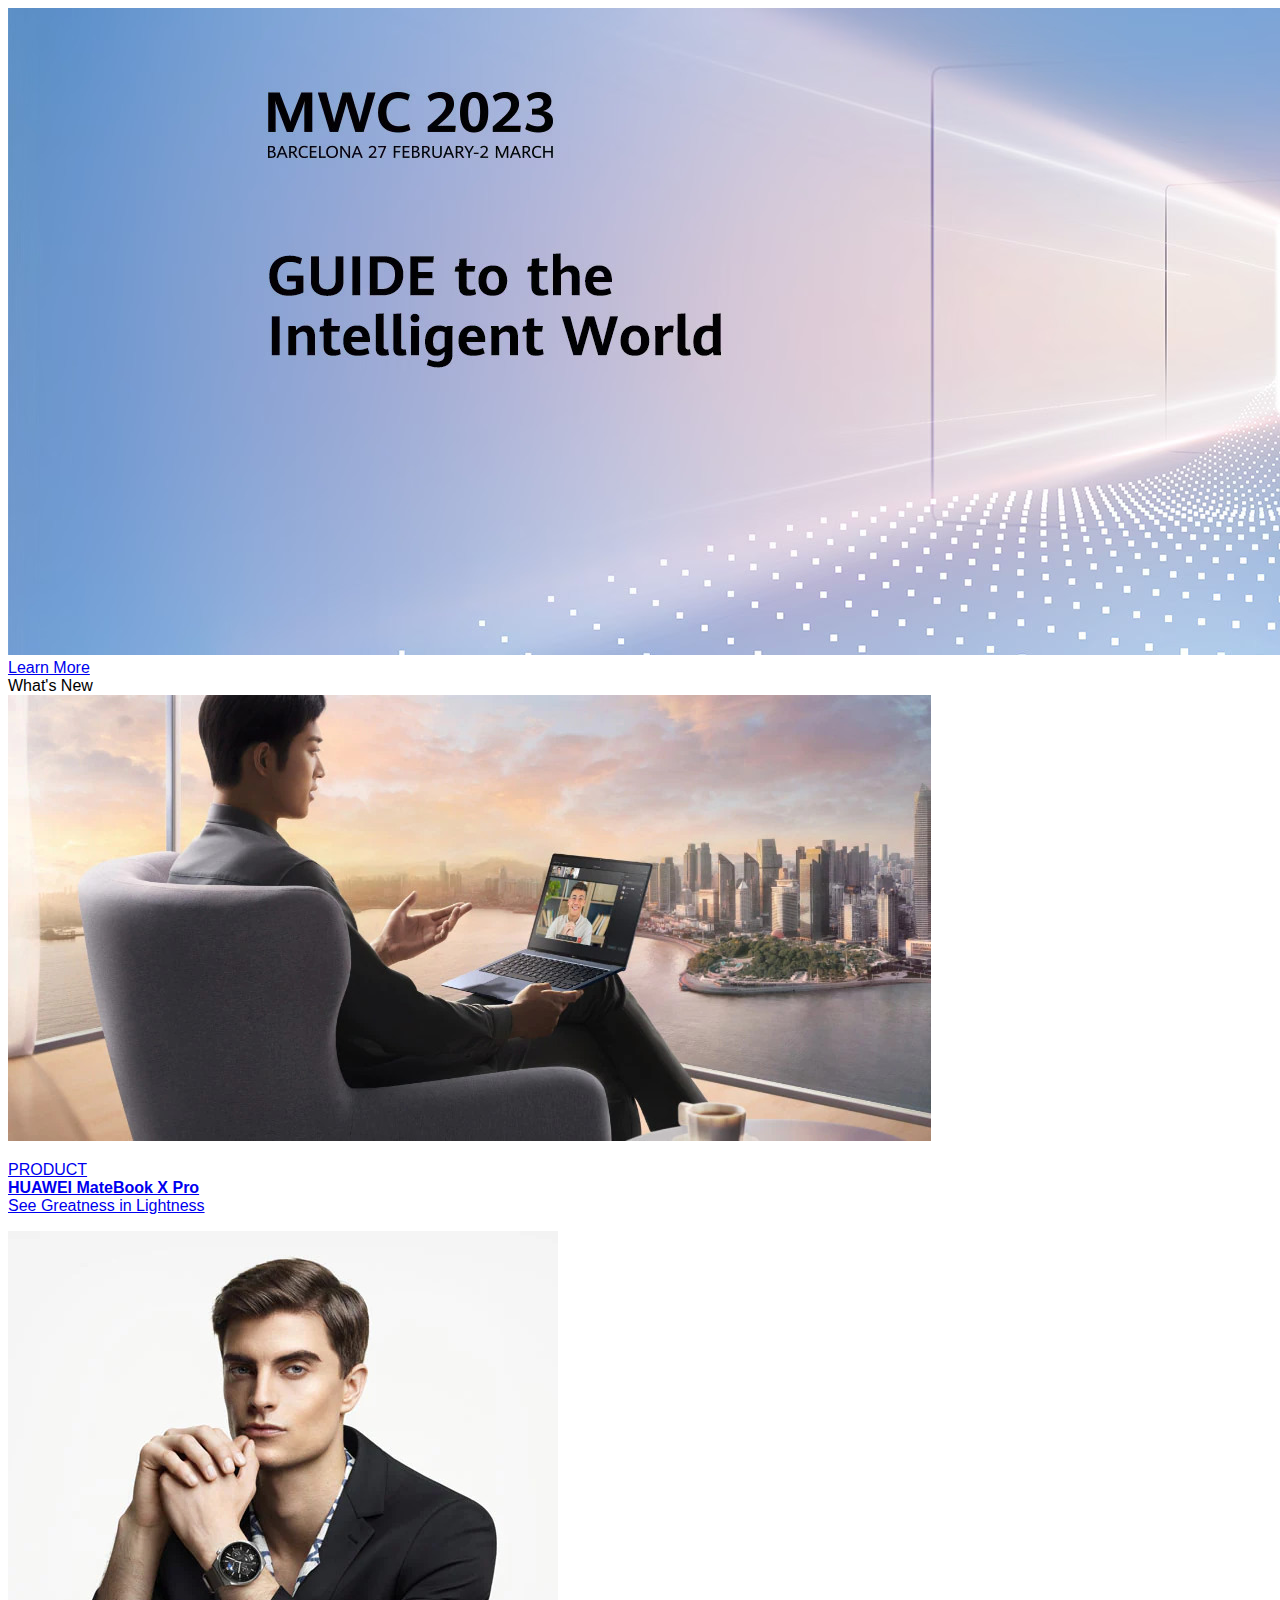
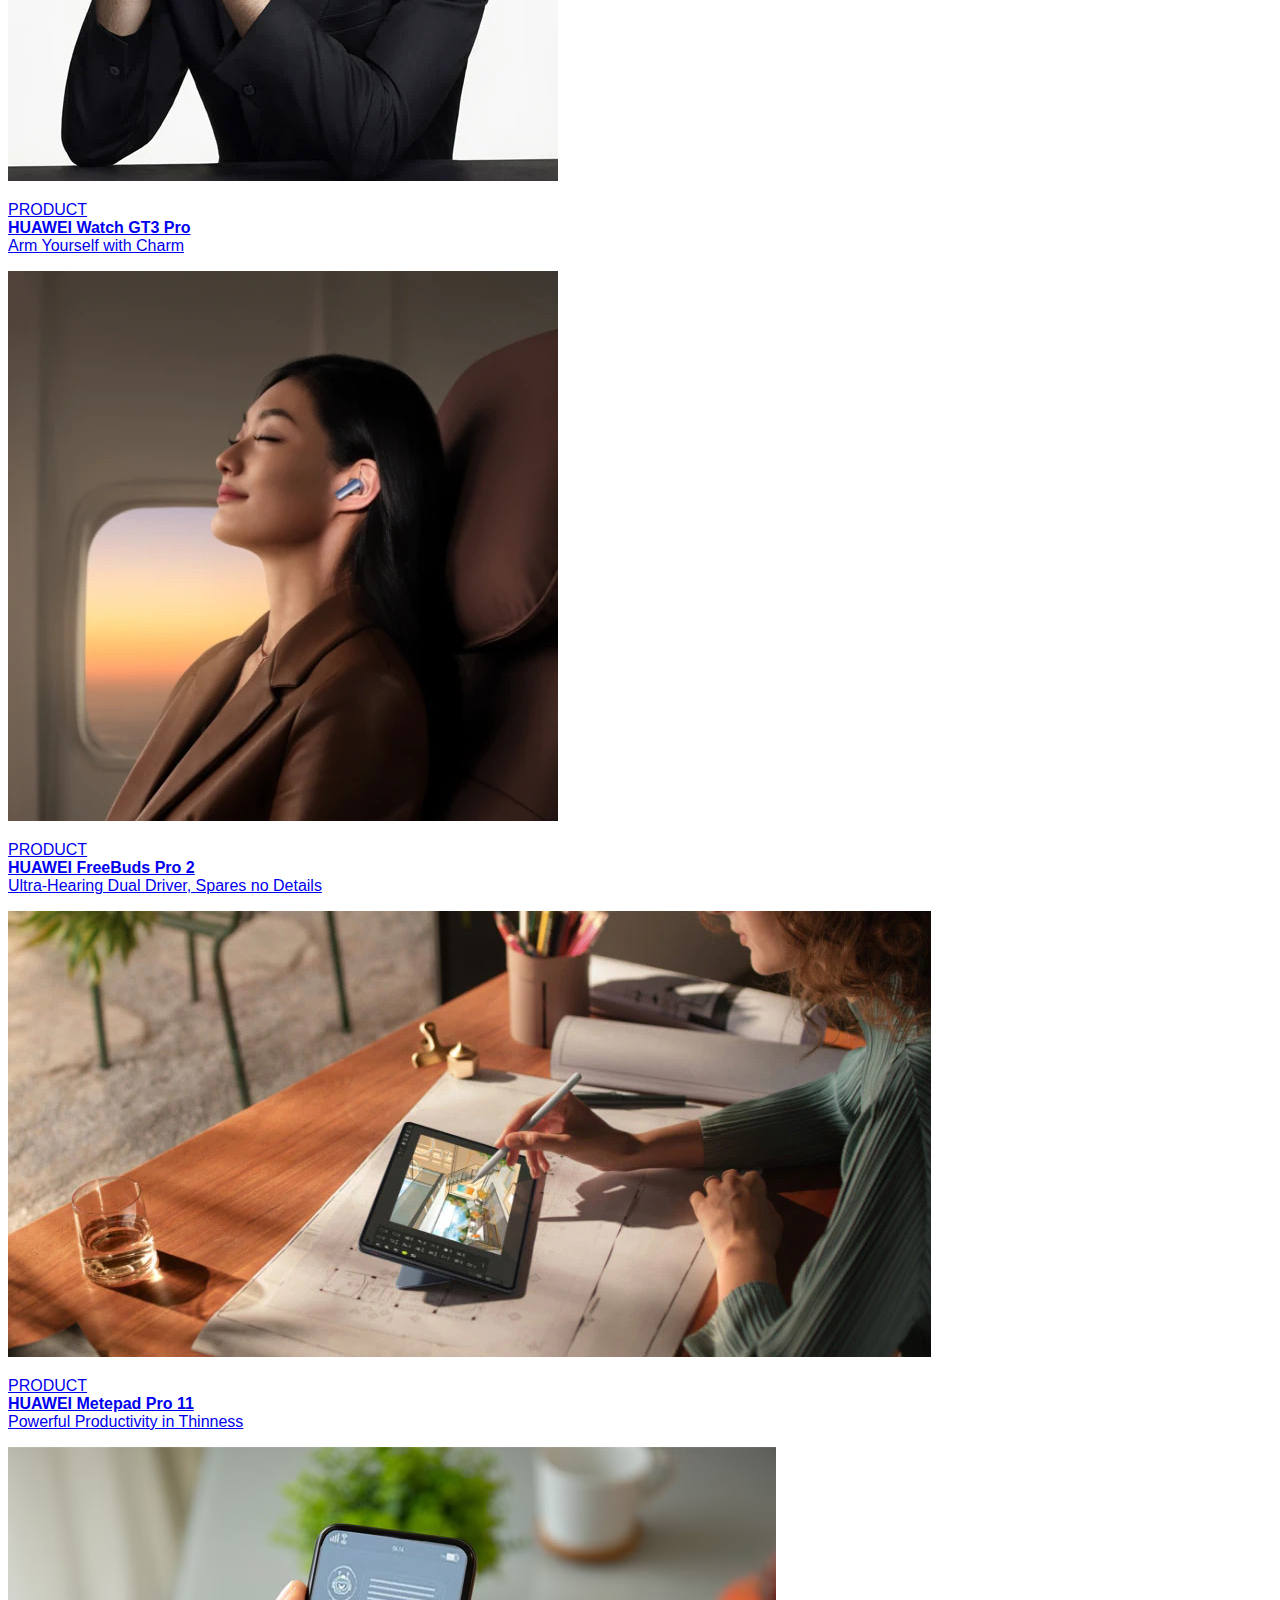
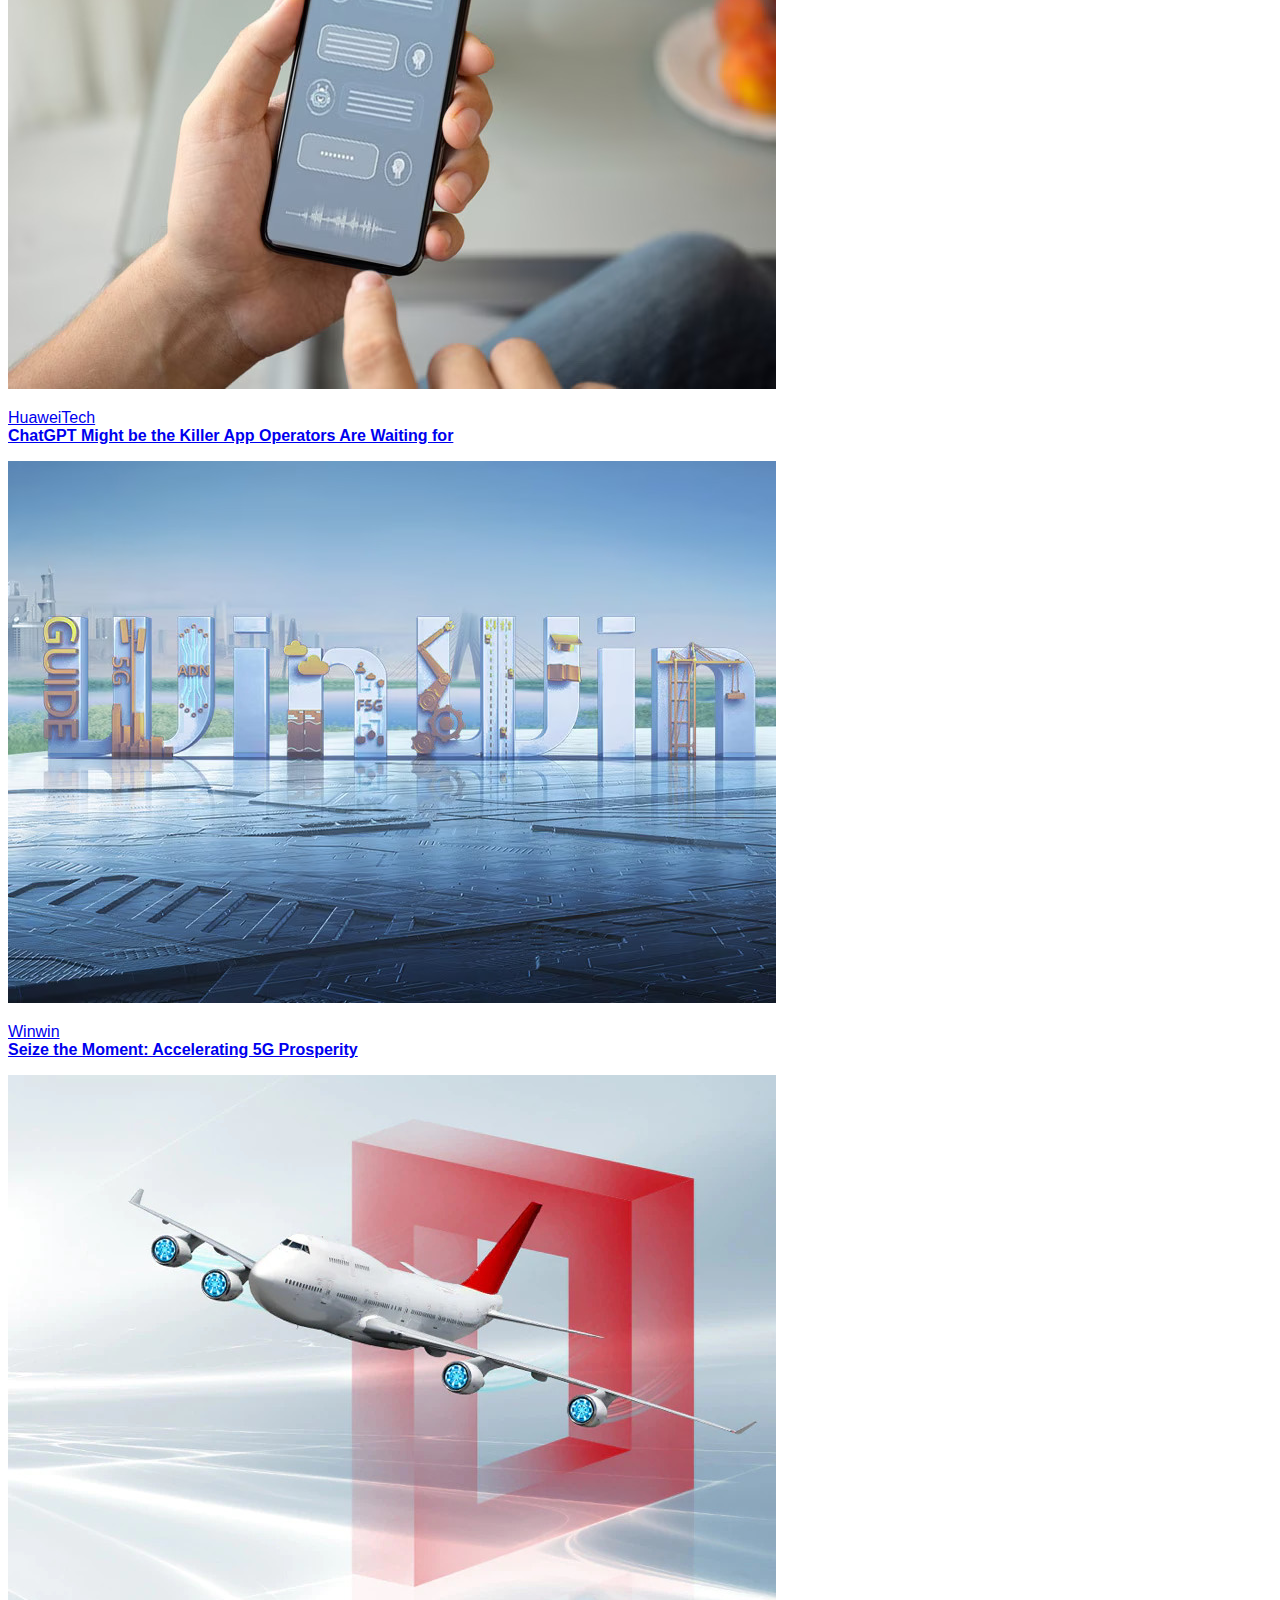
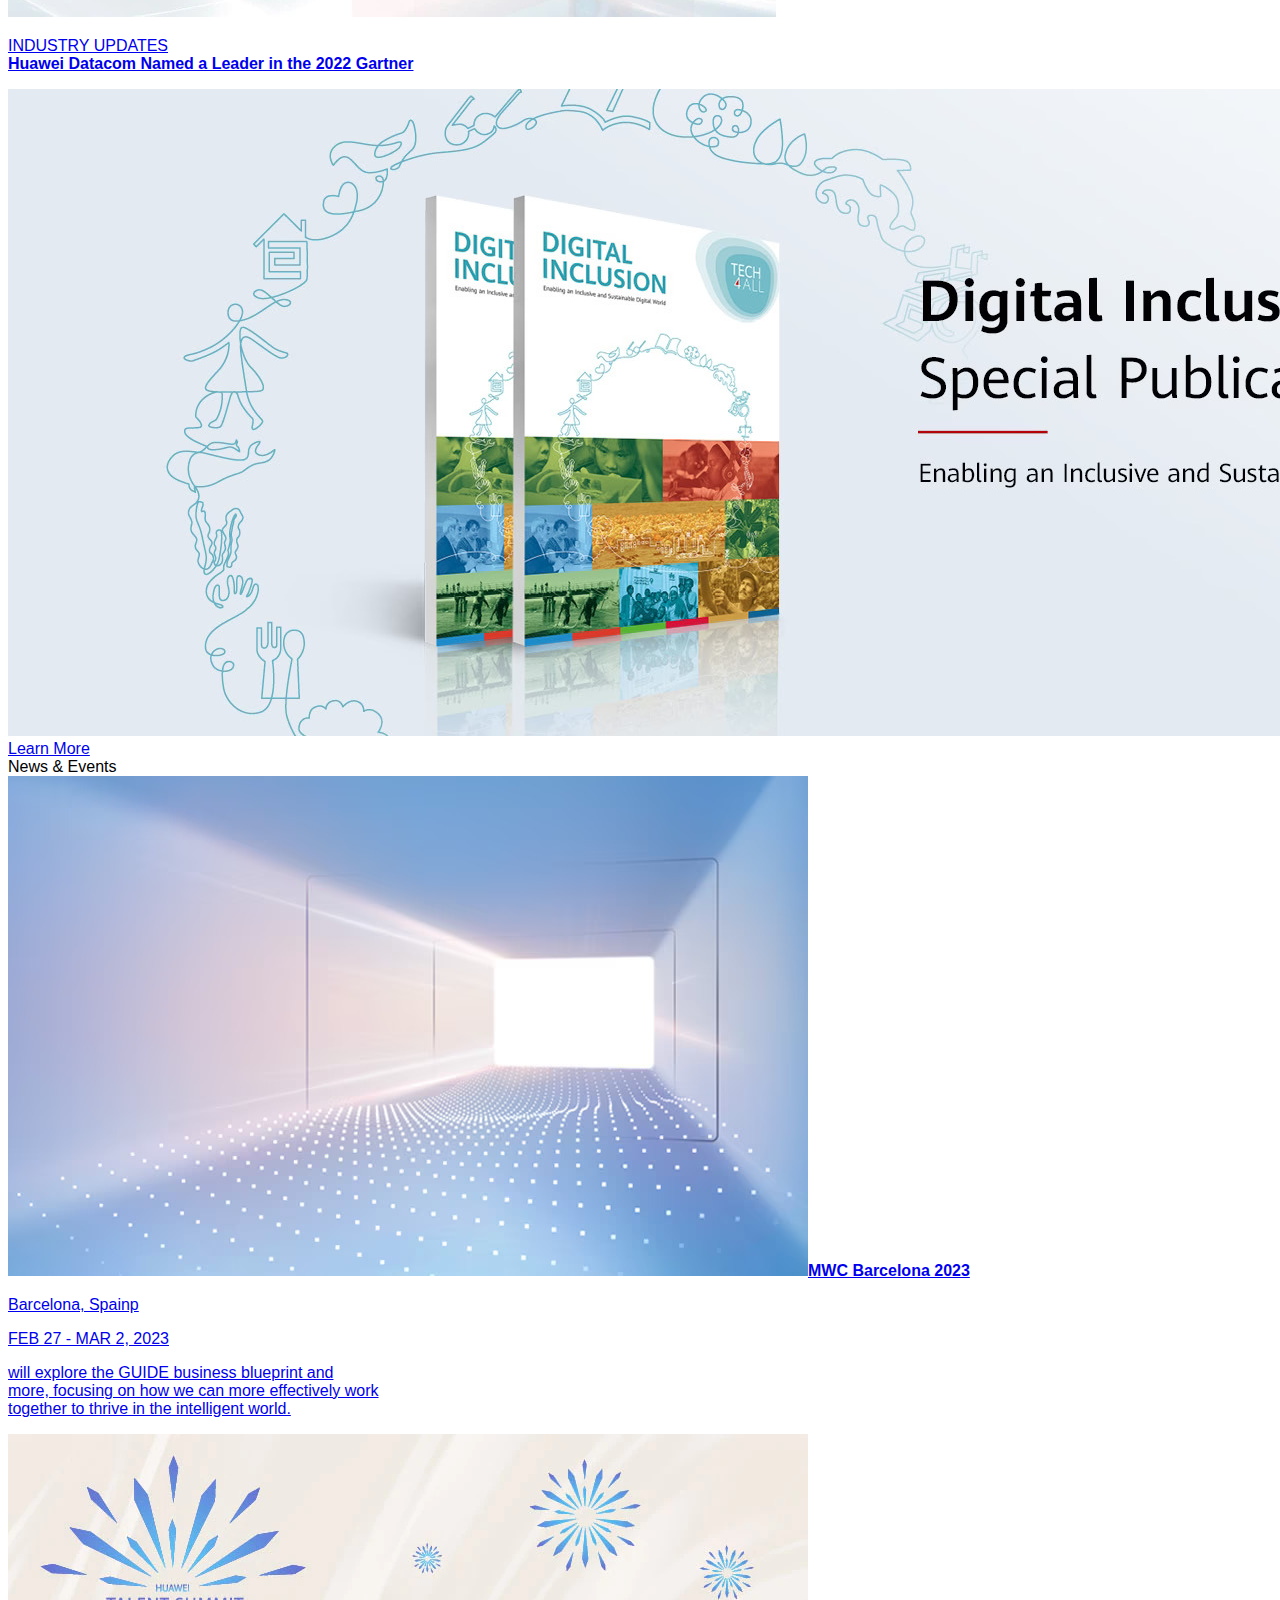
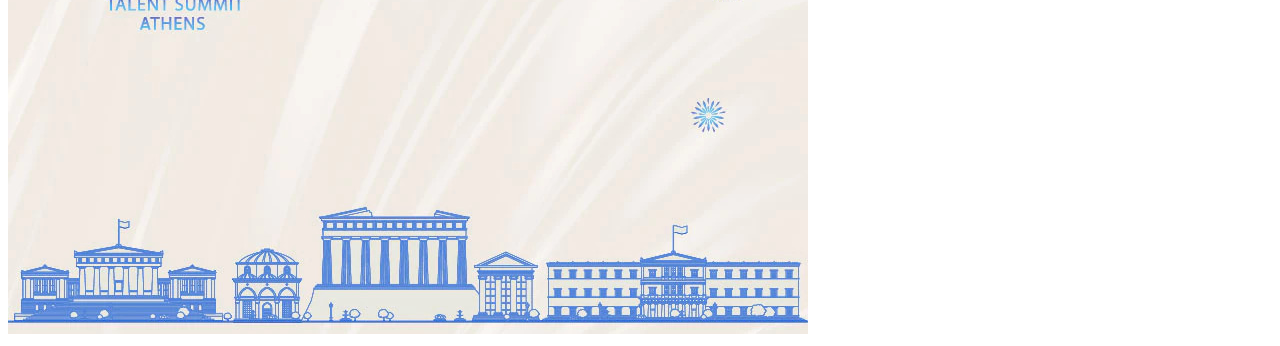
==== index.html @ ba508914 "format change" ====
<!DOCTYPE html>
<html lang="en">

<head>
    <meta charset="UTF-8">
    <meta http-equiv="X-UA-Compatible" content="IE=edge">
    <meta name="viewport" content="width=device-width, initial-scale=1.0">
    <title>Document</title>
    <link href="https://cdn.jsdelivr.net/npm/bootstrap@5.3.0-alpha1/dist/css/bootstrap.min.css" rel="stylesheet"
        integrity="sha384-GLhlTQ8iRABdZLl6O3oVMWSktQOp6b7In1Zl3/Jr59b6EGGoI1aFkw7cmDA6j6gD" crossorigin="anonymous">
    <script src="https://cdn.jsdelivr.net/npm/bootstrap@5.3.0-alpha1/dist/js/bootstrap.bundle.min.js"
        integrity="sha384-w76AqPfDkMBDXo30jS1Sgez6pr3x5MlQ1ZAGC+nuZB+EYdgRZgiwxhTBTkF7CXvN"
        crossorigin="anonymous"></script>
    <link rel="stylesheet" href="css/index.css">
</head>

<body>
    <div class="container-fluide">
        <div class="row">
            <div class="col-xl-12 div p-0"></div>
        </div>
    </div>
    <div class="container-fluide">
        <div class="row">
            <div class="col-xl-12 p-0 pic1"><img src="images/full.jpg" alt="pic" class="pic1 d-flex">
                <div class="learn"><a href="#" class="text-decoration-none text-black">Learn More</a></div>
            </div>
        </div>
    </div>
    <!-- ............................................................................................................................ -->
    <div class="container">
        <div class="row">
            <div class="col-xl-6 offset-xl-5 mt-xl-5 p-0 tex1">What's New</div>
        </div>
    </div>
    <!-- ............................................................................................................................... -->
    <div class="container">
        <div class="row">
            <div class="col-8 p-0">
                <a href="#" class="a-pics d-block mt-5">
                    <div class="div1"><img src="images/metabook.jpg" class="pics w-100"><p class="img-p">
                        PRODUCT<br>
                        <strong>HUAWEI MateBook X Pro</strong><br>
                         <span class="span">See Greatness in Lightness</span></p></div>
                </a>
            </div>
            <div class="col-4 p-0">
                <a href="#" class="a-pics d-block mt-5">
                    <div class="div1"><img src="images/watch.jpg" class="pics w-100"><p class="img-p">
                        PRODUCT<br>
                        <strong>HUAWEI Watch GT3 Pro</strong><br>
                        <span class="span">Arm Yourself with Charm</span></p></div>
                </a>
            </div>
        
        <div class="col-4 p-0">
            <a href="#" class="a-pics d-block">
                <div class="div2"><img src="images/miss.jpg" class="pics w-100"><p class="img-p">
                    PRODUCT<br>
                    <strong>HUAWEI FreeBuds Pro 2</strong><br>
                    <span class="span">Ultra-Hearing Dual Driver, Spares no Details</span></p></div>
            </a>
        </div>
        <div class="col-8 p-0">
            <a href="#" class="a-pics d-block">
                <div class="div2"><img src="images/matepad.jpg" class="pics w-100"><p class="img-p">PRODUCT<br>
                    <strong>HUAWEI Metepad Pro 11</strong><br>
                    <span class="span"> Powerful Productivity in Thinness</span></p></div>
            </a>
        </div>
        <div class="col-4 p-0">
            <a href="#" class="a-pics d-block">
                <div class="div3"><img src="images/phone.jpg" class="pics w-100"><p class="img-p">HuaweiTech<br>
                    <strong>ChatGPT Might be the Killer App Operators Are Waiting for</strong><br>
                    </p></div>
            </a>
        </div>
        <div class="col-4 p-0">
            <a href="#" class="a-pics d-block">
                <div class="div3"><img src="images/winwin.jpg" class="pics w-100"><p class="img-p">Winwin<br>
                    <strong>Seize the Moment: Accelerating 5G Prosperity</strong><br>
                    </p></div>
            </a>
        </div>
        <div class="col-4 p-0">
            <a href="#" class="a-pics d-block">
                <div class="div3"><img src="images/air.jpg" class="pics w-100"><p class="img-p">INDUSTRY UPDATES<br>
                    <strong>Huawei Datacom Named a Leader in the 2022 Gartner</strong><br>
                    </p></div>
            </a>
        </div>
    </div>
</div>
    </div>
    <!-- ................................................................................................................................................................... -->
    <div class="container-fluide">
        <div class="row">
            <div class="col-12"><img src="images/tech.jpg" class="w-100 pic-tech"><a href="#" class="tech-a d-block"><div class="tech-div">Learn More</div></a></div>
        </div>
    </div>
    <!-- .................................................................................................................................................................... -->

    <div class="container">
        <div class="row">
            <div class="col-xl-6 offset-xl-5 mt-xl-5 p-0 tex1">News & Events</div>
        </div>
    </div>
    <!-- .................................................................................................................................................................... -->

<div class="container">
    <div class="row">
        <div class="col-4"><a href="#" class="text-decoration-none"><div class="box-end"><img src="images/event1.jpg" alt="" class="w-100 pic-end"><strong class="strong-1 text-black">MWC Barcelona 2023</strong><p class="p-1 text-black">Barcelona, Spainp</p>
             <p class="p-2 text-black">FEB 27 - MAR 2, 2023</p>
            <p class="p-3 text-black"> will explore the GUIDE business blueprint and<br> more, focusing on how we can more effectively work<br> together to thrive in the intelligent world.</p></div></a></div>
        <div class="col-4"><a href="#"><div class="box-end"><img src="images/event2.jpg" alt="" class="w-100 pic-end"></div></a></div>
        <div class="col-4"><div class="div-end"></div></div>
    </div>
</div>
</body>
</html>
---- css/index.css ----
*{
    font-family: "HuaweiSans-Bold", Helvetica, Arial, sans-serif;
}

@media all and (min-width:575px) and (max-width:991px){}
@media all and (min-width:992px) and (max-width:1199px){}
@media all and (min-width:1400px){
    .pic1{
        width: 100%;
    }
   
    .div{
        height: 80px;
        border-bottom:1px solid gray ;
    }
    .tex1{
        font-size: 35px;
        font-weight:580;
    }
    .tex1::after{
        content: "";
        display: block;
        height: 2px;
        width: 60px;
        margin-top:4px;
        background-color:rgb(161, 0, 0);
        margin-left: 70px;
    }
    .learn{
        position: relative;
        z-index: 5;
        bottom:200px;
        width: 180px;
        height:40px;
        margin-left:270px;
        top: -250px;
        text-align: center;
        line-height: 40px;   
        border: 1px solid black;
    }
    .pics{
        filter: brightness(90%);
       transform: scale(1);
       overflow: hidden;
       transition-duration:500ms;
       transition-property:transform;
    }
    .pics:hover{
        transform: scale(1.1);
        filter: brightness(60%);
        
    }
    
.a-pics{
    background-color: rgba(255, 0, 255, 0.344);
    margin: 15px;
}
.p1{
    position: relative;
    z-index: 10;
    bottom:100px;
    padding-top:5px;
}
.div1{
    background-color: blue;
    width: 100%;
    height:410px;
    position: relative;
    overflow: hidden;
}
.div2{
    background-color:red;
    width: 100%;
    height:411px; 
    position: relative;
    overflow: hidden;
}
.div3{
    background-color:green;
    width: 100%;
    height:289px; 
    position: relative;
    overflow: hidden;
}
.img-p{
    position: absolute;
    bottom: 10px;
    left: 20px;
    font-size:22px;
    color: white;
    letter-spacing: 1px;
    line-height:35px;
    background-color: chartreuse;
}
.span{
    color: rgb(197, 192, 192);
    font-size: 18px;
}
.tech-div{
    border: 1px solid black;
    position:absolute;
    height:45px;
    width: 180px;
    /* background-color: chartreuse; */
    bottom:150px;
    left:900px;
    text-align: center;
    line-height: 45px;
}
.tech-a{
color: black;
position: absolute;
}
.pic-tech{
    position: relative;
    margin-top: 100px;
}
.pic-end{
    /* opacity: 50%; */
}
.box-end{
    width: 100%;
    height:480px;
    background-color: rgba(128, 128, 128, 0.147);
    margin-top: 50px;
}
.div-end{
    /* width: 100%; */
    height: 480px;
    background-color:rgba(128, 128, 128, 0.147);
    margin-top: 50px;
}
.strong-1{
    margin-left:40px;
    margin-top: 50px;
    font-size: 18px;
}
.p-1{
    color: black;
    /* text-decoration: none; */
}
}
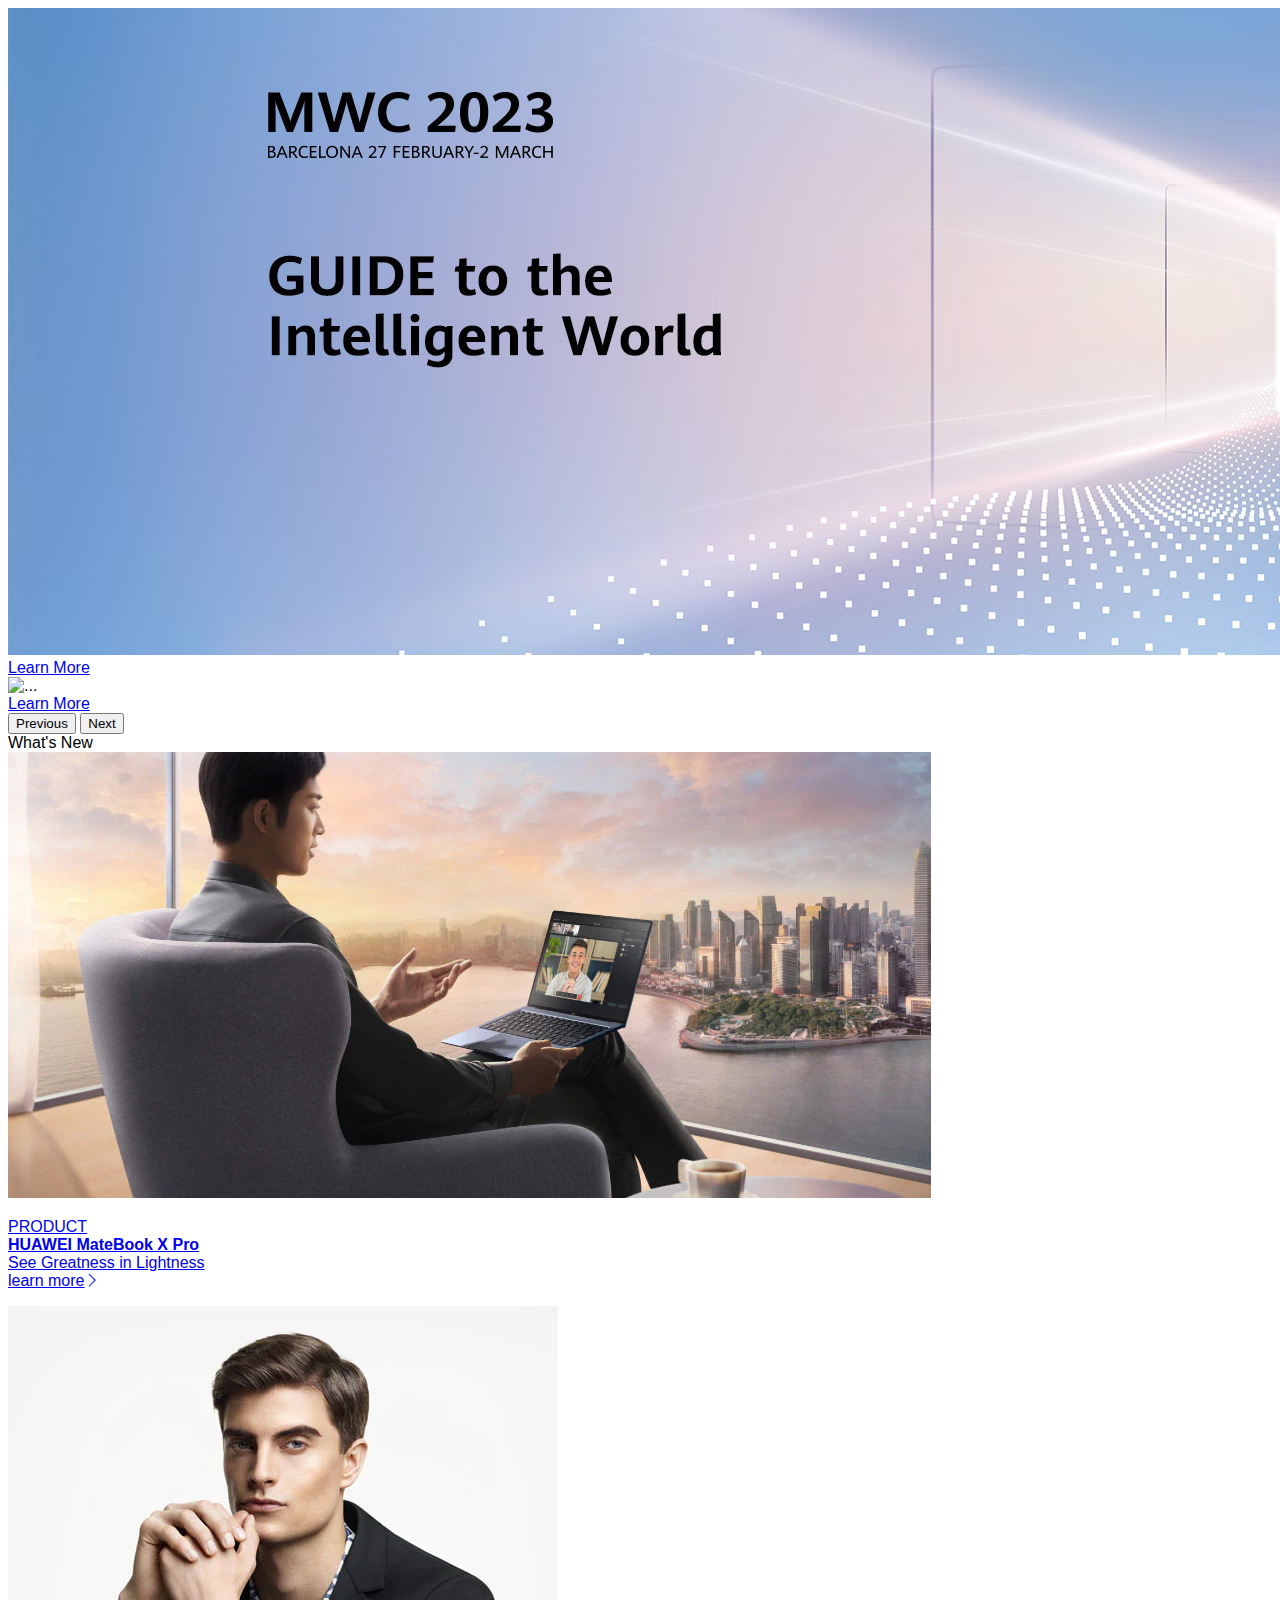
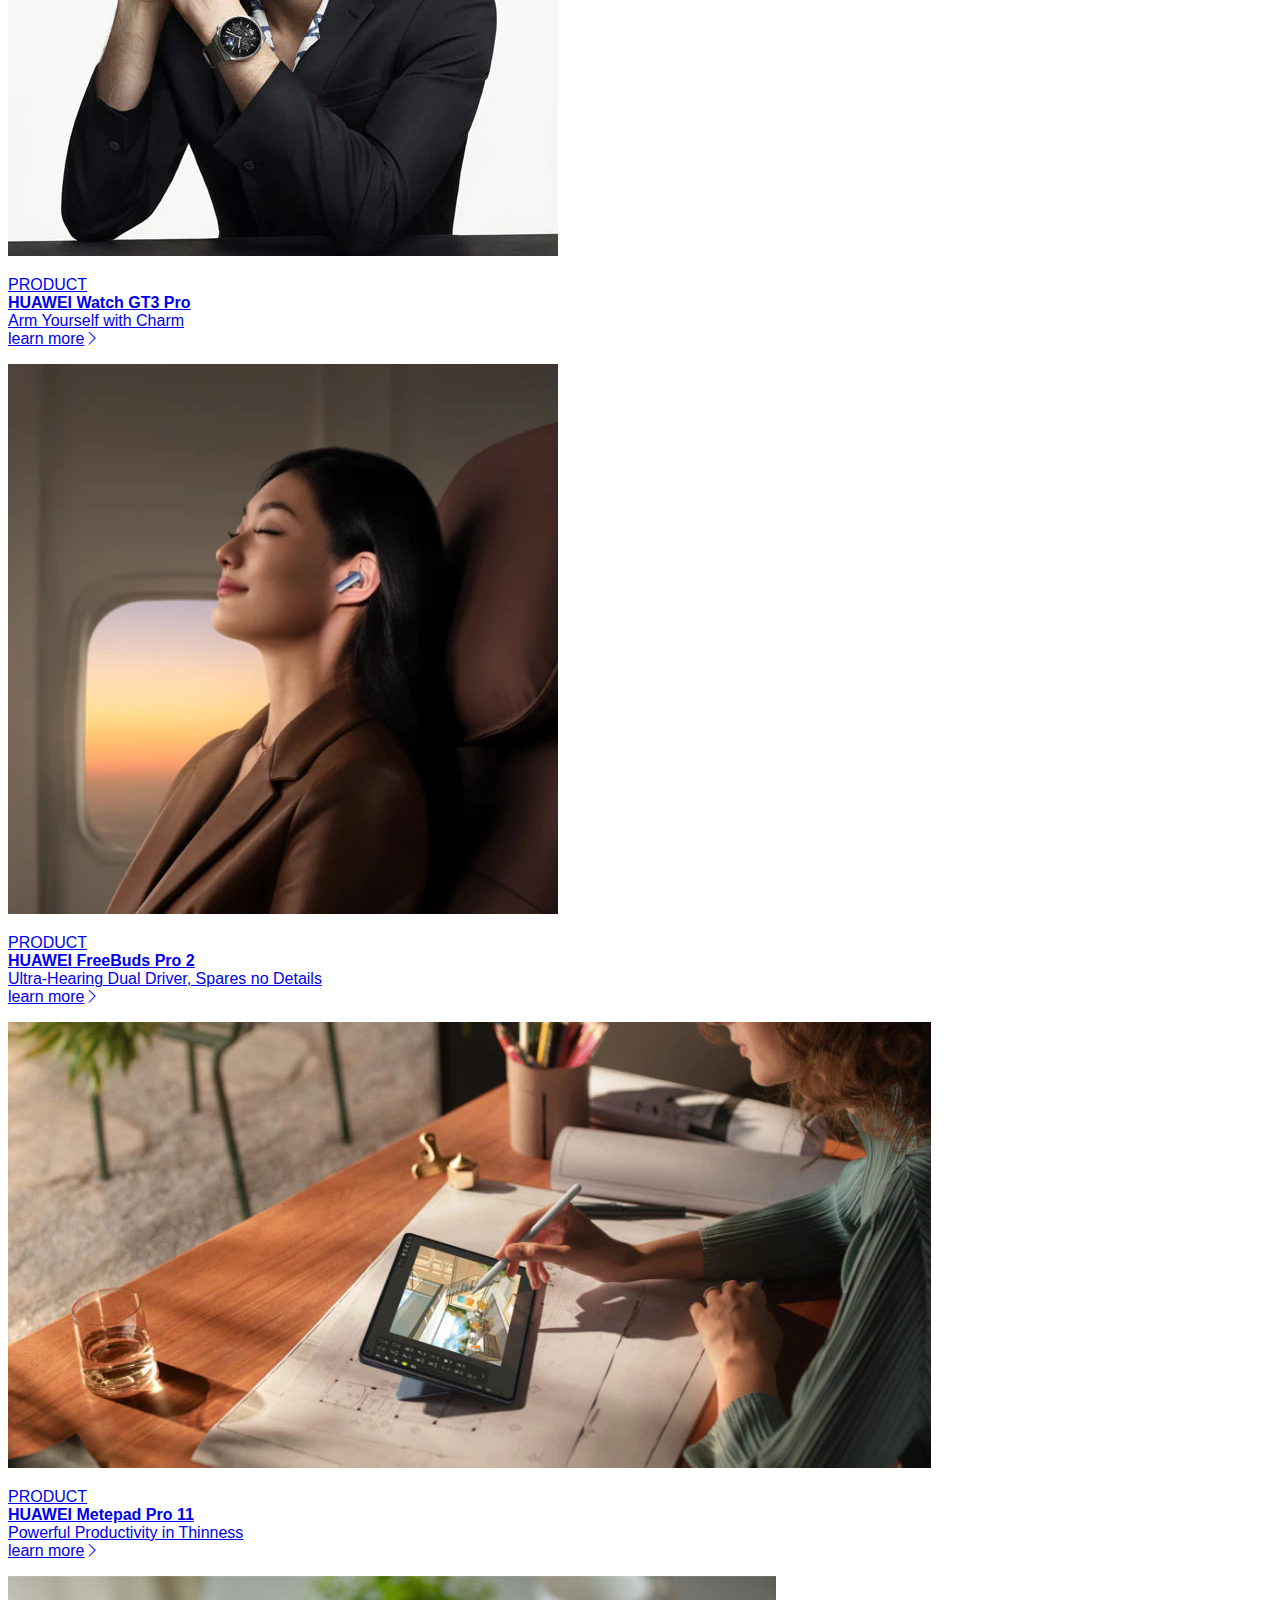
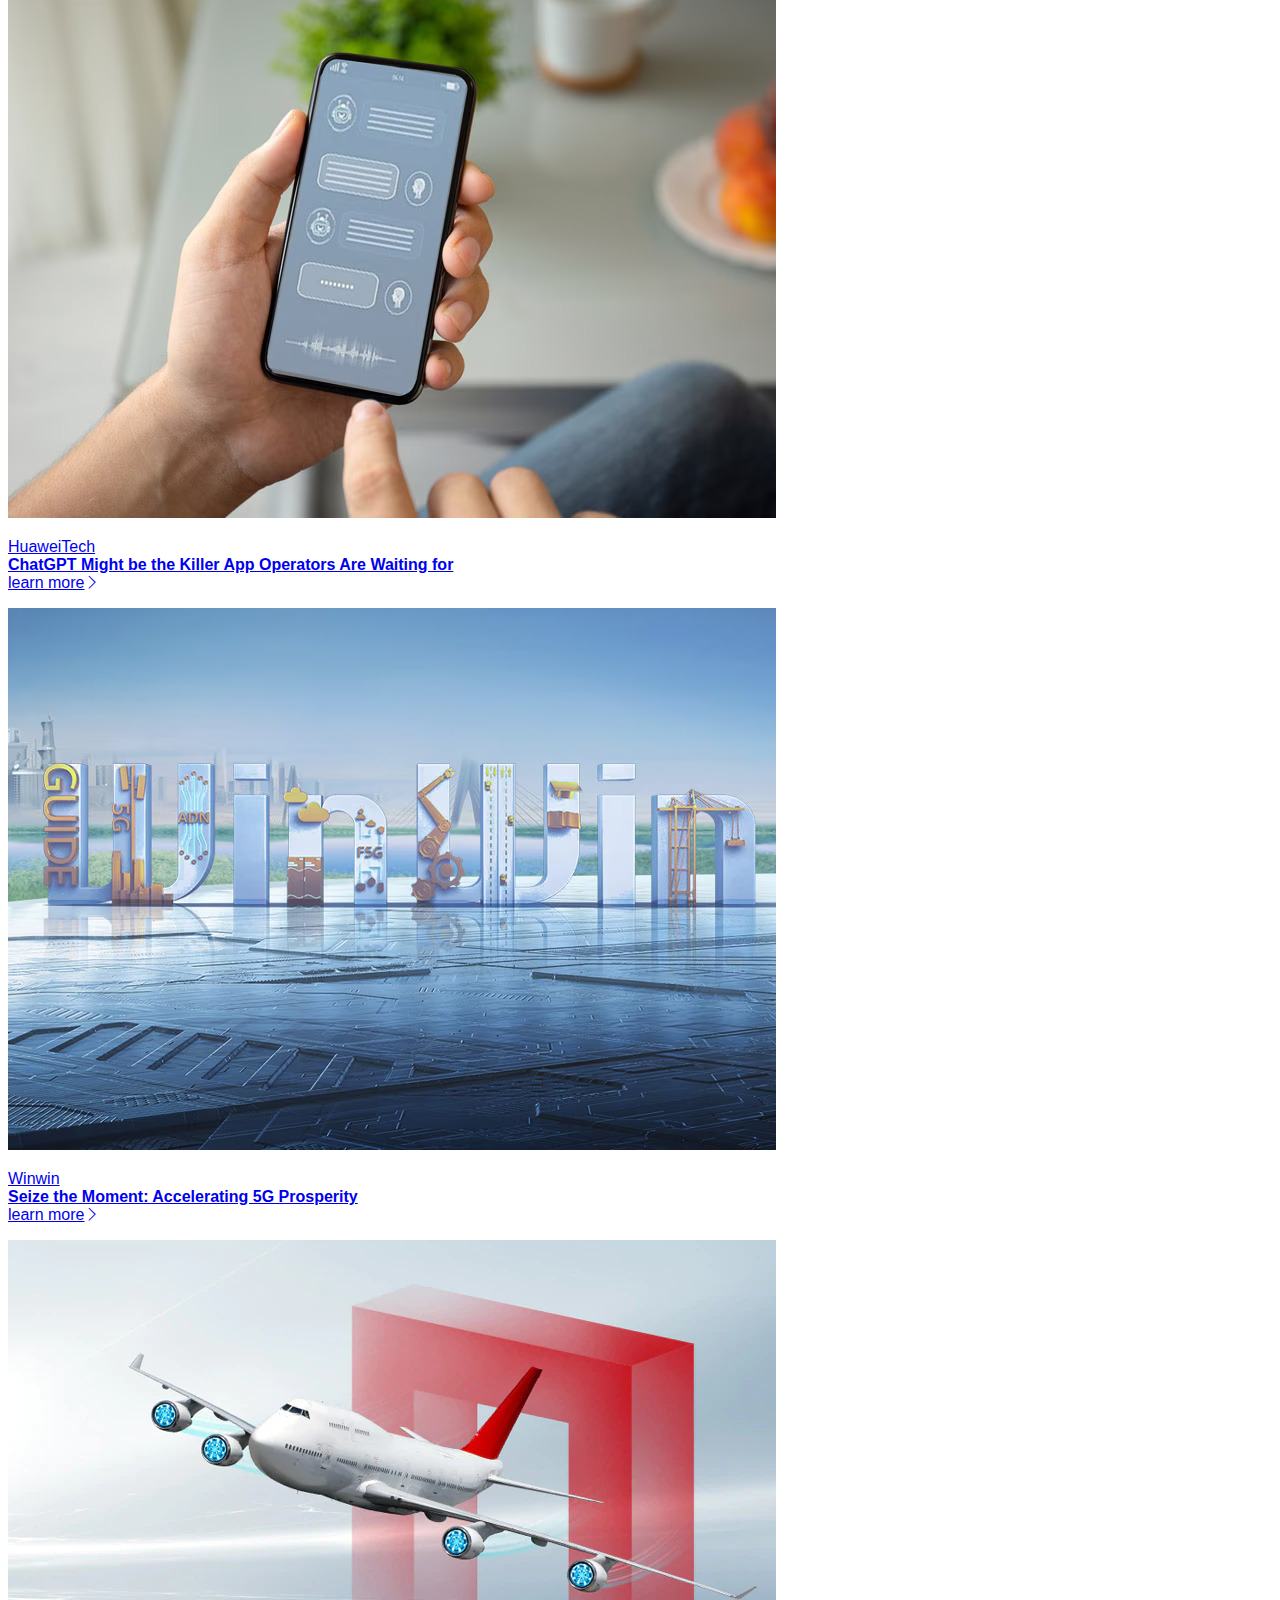
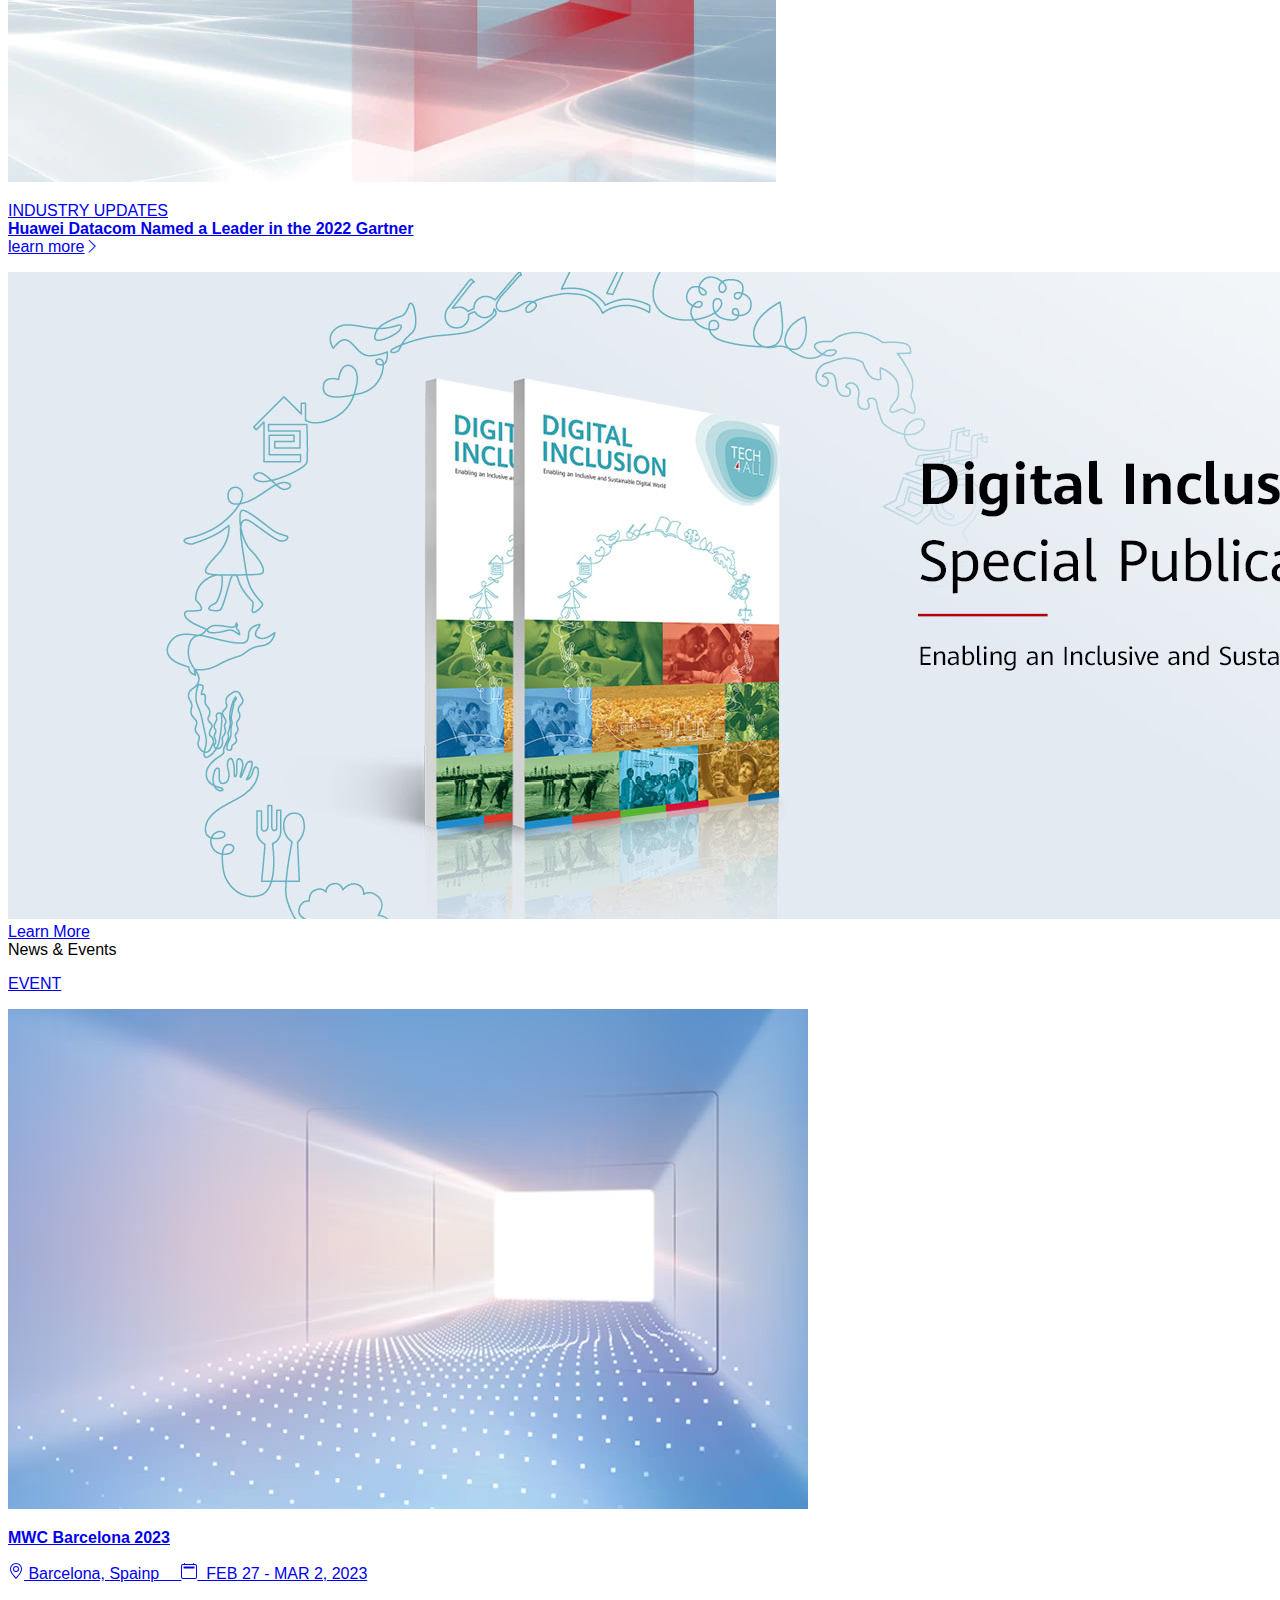
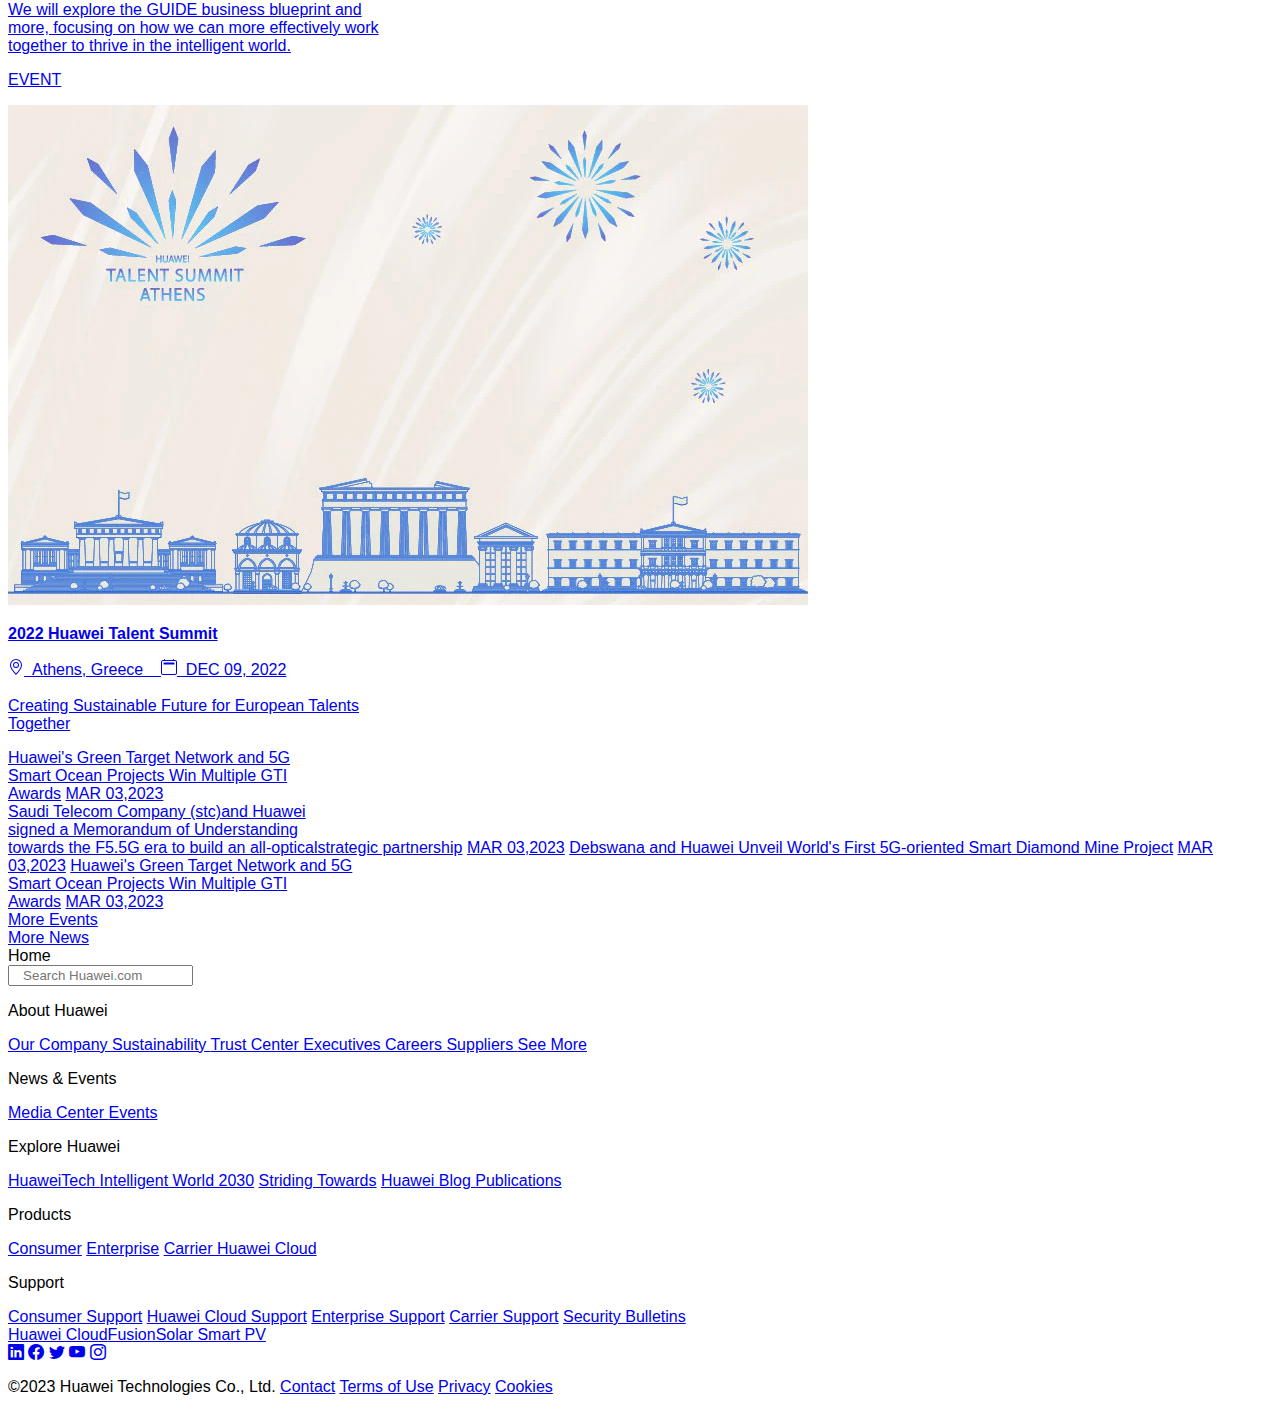
==== commit eb2729dc: "commit" ====
--- a/index.html
+++ b/index.html
@@ -11,26 +11,48 @@
     <script src="https://cdn.jsdelivr.net/npm/bootstrap@5.3.0-alpha1/dist/js/bootstrap.bundle.min.js"
         integrity="sha384-w76AqPfDkMBDXo30jS1Sgez6pr3x5MlQ1ZAGC+nuZB+EYdgRZgiwxhTBTkF7CXvN"
         crossorigin="anonymous"></script>
+    <link rel="stylesheet" href="https://cdn.jsdelivr.net/npm/bootstrap-icons@1.10.3/font/bootstrap-icons.css">
+
     <link rel="stylesheet" href="css/index.css">
 </head>
 
 <body>
     <div class="container-fluide">
         <div class="row">
-            <div class="col-xl-12 div p-0"></div>
-        </div>
-    </div>
-    <div class="container-fluide">
-        <div class="row">
-            <div class="col-xl-12 p-0 pic1"><img src="images/full.jpg" alt="pic" class="pic1 d-flex">
-                <div class="learn"><a href="#" class="text-decoration-none text-black">Learn More</a></div>
-            </div>
-        </div>
+            <div class="col-xxl-12 div p-0"></div>
+        </div>
+    </div>
+    <!-- .................................................................................................................................................................... -->
+    <div id="carouselExampleInterval" class="carousel slide" data-bs-ride="carousel">
+        <div class="carousel-inner">
+            <div class="carousel-item active" data-bs-interval="10000">
+                <img src="images/full.jpg" class="d-block w-100 mwc" alt="...">
+                <div class="carousel-caption d-none d-md-block">
+                    <div class="learn position-relative text-center"><a class="a-learn w-100 d-block text-decoration-none text-black" href="#">Learn More</a></div>
+                </div>
+            </div>
+            <div class="carousel-item" data-bs-interval="2000">
+                <img src="images/1.webp" class="d-block w-100" alt="...">
+                <div class="carousel-caption d-none d-md-block">
+                    <div class="learn2 position-relative text-center"><a class="a-learn w-100 d-block text-decoration-none text-black" href="#">Learn More</a></div>
+                </div>
+            </div>
+        </div>
+        <button class="carousel-control-prev" type="button" data-bs-target="#carouselExampleInterval"
+            data-bs-slide="prev">
+            <span class="carousel-control-prev-icon" aria-hidden="true"></span>
+            <span class="visually-hidden">Previous</span>
+        </button>
+        <button class="carousel-control-next" type="button" data-bs-target="#carouselExampleInterval"
+            data-bs-slide="next">
+            <span class="carousel-control-next-icon" aria-hidden="true"></span>
+            <span class="visually-hidden">Next</span>
+        </button>
     </div>
     <!-- ............................................................................................................................ -->
     <div class="container">
         <div class="row">
-            <div class="col-xl-6 offset-xl-5 mt-xl-5 p-0 tex1">What's New</div>
+            <div class="col-xxl-6 offset-xl-5 mt-xxl-5 p-0 fw-bold tex1">What's New</div>
         </div>
     </div>
     <!-- ............................................................................................................................... -->
@@ -38,83 +60,262 @@
         <div class="row">
             <div class="col-8 p-0">
                 <a href="#" class="a-pics d-block mt-5">
-                    <div class="div1"><img src="images/metabook.jpg" class="pics w-100"><p class="img-p">
-                        PRODUCT<br>
-                        <strong>HUAWEI MateBook X Pro</strong><br>
-                         <span class="span">See Greatness in Lightness</span></p></div>
+                    <div class="div1 w-100 position-relative"><img src="images/metabook.jpg" class="pics position-absolute w-100">
+                        <p class="img-p position-absolute text-white">
+                            PRODUCT<br>
+                            <strong>HUAWEI MateBook X Pro</strong><br>
+                            <span class="span">See Greatness in Lightness</span><br>
+                        <span class="span2">learn more</span><span class="span1 text-danger"><i class="bi bi-chevron-right"></i></span>
+                        </p>
+                    </div>
                 </a>
             </div>
             <div class="col-4 p-0">
                 <a href="#" class="a-pics d-block mt-5">
-                    <div class="div1"><img src="images/watch.jpg" class="pics w-100"><p class="img-p">
-                        PRODUCT<br>
-                        <strong>HUAWEI Watch GT3 Pro</strong><br>
-                        <span class="span">Arm Yourself with Charm</span></p></div>
-                </a>
-            </div>
-        
-        <div class="col-4 p-0">
-            <a href="#" class="a-pics d-block">
-                <div class="div2"><img src="images/miss.jpg" class="pics w-100"><p class="img-p">
-                    PRODUCT<br>
-                    <strong>HUAWEI FreeBuds Pro 2</strong><br>
-                    <span class="span">Ultra-Hearing Dual Driver, Spares no Details</span></p></div>
-            </a>
-        </div>
-        <div class="col-8 p-0">
-            <a href="#" class="a-pics d-block">
-                <div class="div2"><img src="images/matepad.jpg" class="pics w-100"><p class="img-p">PRODUCT<br>
-                    <strong>HUAWEI Metepad Pro 11</strong><br>
-                    <span class="span"> Powerful Productivity in Thinness</span></p></div>
-            </a>
-        </div>
-        <div class="col-4 p-0">
-            <a href="#" class="a-pics d-block">
-                <div class="div3"><img src="images/phone.jpg" class="pics w-100"><p class="img-p">HuaweiTech<br>
-                    <strong>ChatGPT Might be the Killer App Operators Are Waiting for</strong><br>
-                    </p></div>
-            </a>
-        </div>
-        <div class="col-4 p-0">
-            <a href="#" class="a-pics d-block">
-                <div class="div3"><img src="images/winwin.jpg" class="pics w-100"><p class="img-p">Winwin<br>
-                    <strong>Seize the Moment: Accelerating 5G Prosperity</strong><br>
-                    </p></div>
-            </a>
-        </div>
-        <div class="col-4 p-0">
-            <a href="#" class="a-pics d-block">
-                <div class="div3"><img src="images/air.jpg" class="pics w-100"><p class="img-p">INDUSTRY UPDATES<br>
-                    <strong>Huawei Datacom Named a Leader in the 2022 Gartner</strong><br>
-                    </p></div>
-            </a>
-        </div>
-    </div>
-</div>
+                    <div class="div1 w-100 position-relative"><img src="images/watch.jpg" class="pics position-absolute w-100">
+                        <p class="img-p position-absolute text-white">
+                            PRODUCT<br>
+                            <strong>HUAWEI Watch GT3 Pro</strong><br>
+                            <span class="span">Arm Yourself with Charm</span><br>
+                            <span class="span2">learn more</span><span class="span1 text-danger"><i class="bi bi-chevron-right"></i></span>
+                        </p>
+                    </div>
+                </a>
+            </div>
+
+            <div class="col-4 p-0">
+                <a href="#" class="a-pics d-block">
+                    <div class="div2 w-100 position-relative"><img src="images/miss.jpg" class="pics position-absolute w-100">
+                        <p class="img-p position-absolute text-white">
+                            PRODUCT<br>
+                            <strong>HUAWEI FreeBuds Pro 2</strong><br>
+                            <span class="span">Ultra-Hearing Dual Driver, Spares no Details</span><br>
+                            <span class="span2">learn more</span><span class="span1 text-danger"><i class="bi bi-chevron-right"></i></span>
+                        </p>
+                    </div>
+                </a>
+            </div>
+            <div class="col-8 p-0">
+                <a href="#" class="a-pics d-block">
+                    <div class="div2 w-100 position-relative"><img src="images/matepad.jpg" class="pics position-absolute w-100">
+                        <p class="img-p position-absolute text-white">PRODUCT<br>
+                            <strong>HUAWEI Metepad Pro 11</strong><br>
+                            <span class="span"> Powerful Productivity in Thinness</span><br>
+                            <span class="span2">learn more</span><span class="span1 text-danger"><i class="bi bi-chevron-right"></i></span>
+                        </p>
+                    </div>
+                </a>
+            </div>
+            <div class="col-4 p-0">
+                <a href="#" class="a-pics d-block">
+                    <div class="div3 w-100 position-relative"><img src="images/phone.jpg" class="pics position-absolute w-100">
+                        <p class="img-p position-absolute text-white">HuaweiTech<br>
+                            <strong>ChatGPT Might be the Killer App Operators Are Waiting for</strong><br>
+                            <span class="span2">learn more</span><span class="span1 text-danger"><i class="bi bi-chevron-right"></i></span>
+                        </p>
+                    </div>
+                </a>
+            </div>
+            <div class="col-4 p-0">
+                <a href="#" class="a-pics d-block">
+                    <div class="div3 w-100 position-relative"><img src="images/winwin.jpg" class="pics position-absolute w-100">
+                        <p class="img-p position-absolute text-white">Winwin<br>
+                            <strong>Seize the Moment: Accelerating 5G Prosperity</strong><br>
+                            <span class="span2">learn more</span><span class="span1 text-danger"><i class="bi bi-chevron-right"></i></span>
+                        </p>
+                    </div>
+                </a>
+            </div>
+            <div class="col-4 p-0">
+                <a href="#" class="a-pics d-block">
+                    <div class="div3 w-100 position-relative"><img src="images/air.jpg" class="pics position-absolute w-100">
+                        <p class="img-p position-absolute text-white">INDUSTRY UPDATES<br>
+                            <strong>Huawei Datacom Named a Leader in the 2022 Gartner</strong><br>
+                            <span class="span2">learn more</span><span class="span1 text-danger"><i class="bi bi-chevron-right"></i></span>
+                        </p>
+                    </div>
+                </a>
+            </div>
+        </div>
+    </div>
     </div>
     <!-- ................................................................................................................................................................... -->
     <div class="container-fluide">
         <div class="row">
-            <div class="col-12"><img src="images/tech.jpg" class="w-100 pic-tech"><a href="#" class="tech-a d-block"><div class="tech-div">Learn More</div></a></div>
-        </div>
-    </div>
-    <!-- .................................................................................................................................................................... -->
-
-    <div class="container">
-        <div class="row">
-            <div class="col-xl-6 offset-xl-5 mt-xl-5 p-0 tex1">News & Events</div>
-        </div>
-    </div>
-    <!-- .................................................................................................................................................................... -->
-
-<div class="container">
-    <div class="row">
-        <div class="col-4"><a href="#" class="text-decoration-none"><div class="box-end"><img src="images/event1.jpg" alt="" class="w-100 pic-end"><strong class="strong-1 text-black">MWC Barcelona 2023</strong><p class="p-1 text-black">Barcelona, Spainp</p>
-             <p class="p-2 text-black">FEB 27 - MAR 2, 2023</p>
-            <p class="p-3 text-black"> will explore the GUIDE business blueprint and<br> more, focusing on how we can more effectively work<br> together to thrive in the intelligent world.</p></div></a></div>
-        <div class="col-4"><a href="#"><div class="box-end"><img src="images/event2.jpg" alt="" class="w-100 pic-end"></div></a></div>
-        <div class="col-4"><div class="div-end"></div></div>
-    </div>
-</div>
+            <div class="col-12"><img src="images/tech.jpg" class="w-100 pic-tech position-relative"><a href="#" class="tech-a d-block text-black position-absolute">
+                    <div class="tech-div position-absolute text-center">Learn More</div>
+                </a></div>
+        </div>
+    </div>
+    <!-- .................................................................................................................................................................... -->
+
+    <div class="container">
+        <div class="row">
+            <div class="col-xl-6 offset-xl-5 mt-xl-5 p-0 fw-bold tex1">News & Events</div>
+        </div>
+    </div>
+    <!-- .................................................................................................................................................................... -->
+
+    <div class="container">
+        <div class="row">
+            <div class="col-4"><a href="#" class="text-decoration-none">
+                    <div class="box-end w-100">
+                        <p class="event1 position-absolute">EVENT</p>
+                        <div class="overflow w-100 text-primary"><img src="images/event1.jpg" alt="" class="w-100 pic-end"></div>
+                        <p class="strong-p"><strong class="strong-1 text-black">MWC Barcelona 2023</strong></p>
+                        <p class="p-1 text-black"><svg xmlns="http://www.w3.org/2000/svg" width="16" height="16"
+                                fill="currentColor" class="bi bi-geo-alt" viewBox="0 0 16 16">
+                                <path
+                                    d="M12.166 8.94c-.524 1.062-1.234 2.12-1.96 3.07A31.493 31.493 0 0 1 8 14.58a31.481 31.481 0 0 1-2.206-2.57c-.726-.95-1.436-2.008-1.96-3.07C3.304 7.867 3 6.862 3 6a5 5 0 0 1 10 0c0 .862-.305 1.867-.834 2.94zM8 16s6-5.686 6-10A6 6 0 0 0 2 6c0 4.314 6 10 6 10z" />
+                                <path d="M8 8a2 2 0 1 1 0-4 2 2 0 0 1 0 4zm0 1a3 3 0 1 0 0-6 3 3 0 0 0 0 6z" />
+                            </svg>&nbsp;Barcelona, Spainp &nbsp;&nbsp;&nbsp;
+                            <svg xmlns="http://www.w3.org/2000/svg" width="16" height="16" fill="currentColor"
+                                class="bi bi-calendar2" viewBox="0 0 16 16">
+                                <path
+                                    d="M3.5 0a.5.5 0 0 1 .5.5V1h8V.5a.5.5 0 0 1 1 0V1h1a2 2 0 0 1 2 2v11a2 2 0 0 1-2 2H2a2 2 0 0 1-2-2V3a2 2 0 0 1 2-2h1V.5a.5.5 0 0 1 .5-.5zM2 2a1 1 0 0 0-1 1v11a1 1 0 0 0 1 1h12a1 1 0 0 0 1-1V3a1 1 0 0 0-1-1H2z" />
+                                <path
+                                    d="M2.5 4a.5.5 0 0 1 .5-.5h10a.5.5 0 0 1 .5.5v1a.5.5 0 0 1-.5.5H3a.5.5 0 0 1-.5-.5V4z" />
+                            </svg> &nbsp;FEB 27 - MAR 2, 2023<br><br>
+                            <span class="span-1"> We will explore the GUIDE business blueprint and<br> more, focusing on
+                                how we can more effectively work<br> together to thrive in the intelligent world.</span>
+                        </p>
+                    </div>
+                </a></div>
+            <div class="col-4"><a href="#" class="text-decoration-none">
+                    <div class="box-end w-100">
+                        <p class="event1 position-absolute">EVENT</p>
+                        <div class="overflow w-100 text-primary"><img src="images/event2.jpg" alt="" class="w-100 pic-end"></div>
+                        <p class="strong-p"><strong class="strong-1 text-black">2022 Huawei Talent Summit</strong></p>
+                        <p class="p-1 text-black"><svg xmlns="http://www.w3.org/2000/svg" width="16" height="16"
+                                fill="currentColor" class="bi bi-geo-alt" viewBox="0 0 16 16">
+                                <path
+                                    d="M12.166 8.94c-.524 1.062-1.234 2.12-1.96 3.07A31.493 31.493 0 0 1 8 14.58a31.481 31.481 0 0 1-2.206-2.57c-.726-.95-1.436-2.008-1.96-3.07C3.304 7.867 3 6.862 3 6a5 5 0 0 1 10 0c0 .862-.305 1.867-.834 2.94zM8 16s6-5.686 6-10A6 6 0 0 0 2 6c0 4.314 6 10 6 10z" />
+                                <path d="M8 8a2 2 0 1 1 0-4 2 2 0 0 1 0 4zm0 1a3 3 0 1 0 0-6 3 3 0 0 0 0 6z" />
+                            </svg>&nbsp; Athens, Greece&nbsp;&nbsp;&nbsp;
+                            <svg xmlns="http://www.w3.org/2000/svg" width="16" height="16" fill="currentColor"
+                                class="bi bi-calendar2" viewBox="0 0 16 16">
+                                <path
+                                    d="M3.5 0a.5.5 0 0 1 .5.5V1h8V.5a.5.5 0 0 1 1 0V1h1a2 2 0 0 1 2 2v11a2 2 0 0 1-2 2H2a2 2 0 0 1-2-2V3a2 2 0 0 1 2-2h1V.5a.5.5 0 0 1 .5-.5zM2 2a1 1 0 0 0-1 1v11a1 1 0 0 0 1 1h12a1 1 0 0 0 1-1V3a1 1 0 0 0-1-1H2z" />
+                                <path
+                                    d="M2.5 4a.5.5 0 0 1 .5-.5h10a.5.5 0 0 1 .5.5v1a.5.5 0 0 1-.5.5H3a.5.5 0 0 1-.5-.5V4z" />
+                            </svg> &nbsp;DEC 09, 2022<br><br>
+                            <span class="span-1"> Creating Sustainable Future for European Talents <br>Together</span>
+                        </p>
+                    </div>
+                </a></div>
+            <div class="col-4">
+                <div class="div-end"><a href="#" class="text fw-bold text-black text-decoration-none d-block"> Huawei's Green Target Network and 5G <br>Smart Ocean
+                        Projects Win Multiple GTI<br> Awards</a>
+                    <a href="#" class="text-muted text-2 text-decoration-none">MAR 03,2023</a>
+                    <br><a href="#" class="text fw-bold text-black text-decoration-none d-block">Saudi Telecom Company (stc)and Huawei<br>signed a Memorandum of
+                        Understanding<br>towards the F5.5G era to build an all-opticalstrategic partnership</a>
+                    <a href="#" class="text-muted text-2 text-decoration-none">MAR 03,2023</a>
+                    <a href="#" class="text fw-bold text-black text-decoration-none d-block">Debswana and Huawei Unveil World's First 5G-oriented Smart Diamond Mine
+                        Project</a>
+                    <a href="#" class="text-muted text-2 text-decoration-none">MAR 03,2023</a>
+                    <a href="#" class="text fw-bold text-black text-decoration-none d-block"> Huawei's Green Target Network and 5G <br>Smart Ocean Projects Win Multiple
+                        GTI<br> Awards</a>
+                    <a href="#" class="text-muted text-2 text-decoration-none">MAR 03,2023</a>
+                </div>
+            </div>
+        </div>
+    </div>
+    <!-- .................................................................................................................................................................... -->
+    <div class="container">
+        <div class="row">
+            <div class="col-2 offset-4"><a href="#" class="more text-center d-block text-decoration-none text-black">More Events</a></div>
+            <div class="col-2"><a href="#" class="more text-center d-block text-decoration-none text-black">More News</a></div>
+        </div>
+    </div>
+    <!-- .................................................................................................................................................................... -->
+    <div class="end w-100">
+        <div class="container">
+            <div class="row">
+                <div class="col-7 mt-4 text-secondary">Home</div>
+                <div class="col-4">
+                    <div class="search">
+                        <form action="#" id="form"><input type="text fw-bold text-black text-decoration-none d-block" id="input" name="search"
+                                placeholder=" &nbsp; Search Huawei.com">
+                            </input></form>
+                    </div>
+                </div>
+            </div>
+        </div>
+        <div class="hr"></div>
+        <div class="container">
+            <div class="row">
+                <div class="col">
+                    <p class="list1"> About Huawei </p>
+                    <a href="#" class="list"> Our Company </a>
+                    <a href="#" class="list"> Sustainability </a>
+                    <a href="#" class="list">Trust Center </a>
+                    <a href="#" class="list">Executives </a>
+                    <a href="#" class="list">Careers </a>
+                    <a href="#" class="list">Suppliers </a>
+                    <a href="#" class="list">See More </a>
+                </div>
+                <div class="col">
+                    <p href="#" class="list1"> News & Events </p>
+                    <a href="#" class="list"> Media Center </a>
+                    <a href="#" class="list"> Events </a>
+
+                </div>
+                <div class="col">
+                    <p href="#" class="list1"> Explore Huawei </p>
+                    <a href="#" class="list"> HuaweiTech </a>
+                    <a href="#" class="list"> Intelligent World 2030</a>
+                    <a href="#" class="list">Striding Towards</a>
+                    <a href="#" class="list">Huawei Blog </a>
+                    <a href="#" class="list">Publications </a>
+                </div>
+                <div class="col">
+                    <p href="#" class="list1">Products</p>
+                    <a href="#" class="list">Consumer</a>
+                    <a href="#" class="list">Enterprise</a>
+                    <a href="#" class="list">Carrier </a>
+                    <a href="#" class="list">Huawei Cloud </a>
+                </div>
+                <div class="col">
+                    <p href="#" class="list1">Support</p>
+                    <a href="#" class="list">Consumer Support</a>
+                    <a href="#" class="list">Huawei Cloud Support</a>
+                    <a href="#" class="list">Enterprise Support</a>
+                    <a href="#" class="list">Carrier Support</a>
+                    <a href="#" class="list">Security Bulletins</a>
+                </div>
+                <div class="hr mt-5"></div>
+                <div class="container">
+                    <div class="row">
+                        <div class="col-3"><a href="#" class="icont text-decoration-none">Huawei Cloud</a><a href="#"
+                                class="icont text-decoration-none">FusionSolar Smart PV</a></div>
+                        <div class="col offset-6">
+                            <a href="#" class="icons text-decoration-none"><i class="bi bi-linkedin"></i></a>
+                            <a href="#" class="icons text-decoration-none"><i class="bi bi-facebook"></i></a>
+                            <a href="#" class="icons text-decoration-none"><i class="bi bi-twitter"></i></a>
+                            <a href="#" class="icons text-decoration-none"><i class="bi bi-youtube"></i></a>
+                            <a href="#" class="icons text-decoration-none"><i class="bi bi-instagram"></i></a>
+                        </div>
+                    </div>
+                </div>
+            </div>
+        </div>
+    </div>
+    <div class="container-fluide">
+        <div class="row">
+            <div class="col">
+                <div class="gray">
+                    <p class="p-end d-flex justify-content-center fs-6">©2023 Huawei Technologies Co., Ltd.
+                        <a href="#" class="a-end text-decoration-none">Contact</a>
+                        <a href="#" class="a-end text-decoration-none">Terms of Use</a>
+                        <a href="#" class="a-end text-decoration-none">Privacy</a>
+                        <a href="#" class="a-end text-decoration-none">Cookies</a>
+                    </p>
+
+                </div>
+            </div>
+        </div>
+    </div>
+
 </body>
+
 </html>--- a/css/index.css
+++ b/css/index.css
@@ -1,142 +1,633 @@
-*{
+* {
     font-family: "HuaweiSans-Bold", Helvetica, Arial, sans-serif;
 }
 
-@media all and (min-width:575px) and (max-width:991px){}
-@media all and (min-width:992px) and (max-width:1199px){}
-@media all and (min-width:1400px){
-    .pic1{
-        width: 100%;
-    }
-   
-    .div{
+@media all and (min-width:575px) and (max-width:991px) {}
+
+@media all and (min-width:992px) and (max-width:1199px) {
+    
+    .div {
         height: 80px;
-        border-bottom:1px solid gray ;
-    }
-    .tex1{
+        border-bottom: 1px solid gray;
+    }
+
+    .tex1 {
         font-size: 35px;
-        font-weight:580;
-    }
-    .tex1::after{
+    }
+
+    .tex1::after {
         content: "";
-        display: block;
+        display:block;
         height: 2px;
         width: 60px;
-        margin-top:4px;
-        background-color:rgb(161, 0, 0);
+        margin-top: 4px;
+        background-color: rgb(161, 0, 0);
         margin-left: 70px;
     }
-    .learn{
-        position: relative;
+
+    .learn {
         z-index: 5;
-        bottom:200px;
+        bottom: 170px;
         width: 180px;
-        height:40px;
-        margin-left:270px;
-        top: -250px;
-        text-align: center;
-        line-height: 40px;   
-        border: 1px solid black;
-    }
-    .pics{
+        height: 40px;
+        left: -20px;
+        line-height: 40px;
+        border: 1px solid black;
+    }
+
+    .learn:hover {
+        background-color: rgb(199, 0, 11);
+        border-color: rgb(199, 0, 11);
+    }
+
+    .learn2:hover {
+        background-color: rgb(199, 0, 11);
+        border-color: rgb(199, 0, 11);
+    }
+
+    .learn2 {
+        z-index: 5;
+        bottom: 200px;
+        width: 180px;
+        height: 40px;
+        margin-left: 1000px;
+        line-height: 40px;
+        border: 1px solid black;
+    }
+
+    .a-learn:hover {
+        color: white;
+    }
+
+    .pics {
         filter: brightness(90%);
-       transform: scale(1);
-       overflow: hidden;
-       transition-duration:500ms;
-       transition-property:transform;
-    }
-    .pics:hover{
+        transform: scale(1);
+        overflow: hidden;
+        transition-duration: 500ms;
+        transition-property: transform;
+        z-index: -50;
+    }
+    .span1 {
+        font-size: 17px;
+        margin-left: 2px;
+        transition-duration: 500ms;
+    }
+    .span2{
+        font-size: 17px;
+    }
+
+    .span1:hover{
+        margin-left: 7px;
+    }
+
+
+
+    .a-pics {
+        margin: 15px;
+    }
+
+    .a-pics:hover img {
         transform: scale(1.1);
-        filter: brightness(60%);
-        
-    }
-    
-.a-pics{
-    background-color: rgba(255, 0, 255, 0.344);
-    margin: 15px;
+    }
+
+    .a-pics:hover p {
+        padding-bottom:50px;
+    }
+    .a-pics:hover p{
+        display:block;
+      
+    }
+    .div1 {
+        background-image: linear-gradient(rgba(255, 255, 255, 0),rgba(255, 255, 255, 0),rgba(0, 0, 0, 0.387));
+        height: 410px;
+        overflow: hidden;
+    }
+    .div1:hover{
+        background-image: linear-gradient(rgba(255, 255, 255, 0),rgba(255, 255, 255, 0),black);
+    }
+    .div2 {
+        background-image: linear-gradient(rgba(255, 255, 255, 0),rgba(255, 255, 255, 0),rgba(0, 0, 0, 0.251));
+        height: 411px;
+        overflow: hidden;
+    }
+    .div2:hover{
+        background-image: linear-gradient(rgba(255, 255, 255, 0),rgba(255, 255, 255, 0),black);
+    }
+
+    .div3 {
+        background-image: linear-gradient(rgba(255, 255, 255, 0),rgba(255, 255, 255, 0),rgba(0, 0, 0, 0.398));
+        height: 289px;
+        overflow: hidden;
+    }
+    .div3:hover{
+        background-image: linear-gradient(rgba(255, 255, 255, 0),rgba(255, 255, 255, 0),black);
+    }
+
+    .img-p {
+        bottom: -50px;
+        left: 20px;
+        font-size: 22px;
+        letter-spacing: 1px;
+        line-height: 35px;
+        transition-duration: 500ms;
+    }
+    .span {
+        color: rgb(197, 192, 192);
+        font-size: 18px;
+    }
+
+    .tech-div {
+        border: 1px solid black;
+        height: 45px;
+        width: 180px;
+        bottom: 150px;
+        left: 900px;
+        line-height: 45px;
+    }
+
+    .tech-div:hover {
+        background-color: rgb(199, 0, 11);
+        border: 1px solid rgb(199, 0, 11);
+        color: white;
+    }
+
+
+    .pic-tech {
+        margin-top: 100px;
+    }
+
+    .pic-end {
+        transform: scale(1);
+        transition-duration: 800ms;
+    }
+
+    .box-end:hover .pic-end {
+        transform: scale(1.1);
+    }
+
+    .box-end {
+        height: 480px;
+        background-color: rgb(248, 248, 248);
+        margin-top: 50px;
+        overflow: hidden;
+    }
+
+    .box-end:hover {
+        background-color: rgb(242, 242, 242);
+    }
+
+    .div-end {
+        height: 480px;
+        background-color: rgb(242, 242, 242);
+        margin-top: 50px;
+        overflow: auto;
+        box-shadow: inset -10px -30px 20px rgb(246, 249, 248);
+    }
+
+    .strong-1 {
+        margin-left: 50px;
+        font-size: 18px;
+        padding-top: 50px;
+        letter-spacing: 1px;
+
+    }
+
+    .p-1 {
+        margin-left: 30px;
+        margin-top: 20px;
+    }
+
+    .strong-p {
+        margin-top: 20px;
+    }
+
+    .span-1 {
+        color: rgb(102, 102, 102);
+    }
+
+    .event1 {
+        color: azure;
+        background-color: rgba(0, 0, 0, 0.359);
+        width: 80px;
+        height: 35px;
+        padding-left: 17px;
+        line-height: 35px;
+        font-size: 13px;
+        z-index: 10;
+    }
+
+    .text {
+        font-size: 18px;
+        margin-top: 27px;
+        margin-left: 20px;
+    }
+
+    .text-2 {
+        margin-left: 20px;
+        color: rgb(138, 135, 135);
+    }
+
+    .text:hover {
+        color: rgb(199, 0, 11);
+    }
+
+    .text-2:hover {
+        color: rgb(199, 0, 11);
+    }
+
+    .more {
+        height: 40px;
+        margin-top: 50px;
+        border: 1px solid black;
+        line-height: 40px;
+    }
+
+    .more:hover {
+        background-color: rgb(199, 0, 11);
+        color: white;
+        border: 1px solid rgb(199, 0, 11);
+    }
+
+    .overflow {
+        height: 250px;
+        overflow: hidden;
+    }
+
+    .end {
+        background-color: rgb(242, 242, 242);
+        height: 550px;
+        margin-top: 50px;
+    }
+
+    input {
+        width: 500px;
+        height: 45px;
+        margin-top: 24px;
+        color: rgb(120, 120, 120);
+    }
+
+    .list {
+        display: block;
+        margin-top: 15px;
+        text-decoration: none;
+        color: rgb(89, 87, 87);
+        font-size: 15px;
+    }
+
+    .list1 {
+        font-weight: 600;
+    }
+
+    .hr {
+        width: 1300px;
+        height: 1px;
+        background-color: rgba(98, 98, 98, 0.145);
+        margin: 12px auto 30px auto;
+    }
+
+    .icons {
+        color: rgba(51, 51, 51, 0.71);
+        font-size: 29px;
+        margin-left: 20px;
+    }
+
+    .icons:hover {
+        color: rgb(51, 51, 51);
+    }
+
+    .icont {
+        color: rgba(51, 51, 51, 0.71);
+        font-size: 15px;
+        margin-left: 20px;
+    }
+
+    .gray {
+        height: 50px;
+        background-color: #e6e6e6;
+    }
+
+    .p-end {
+        padding-top: 10px;
+        color: #666;
+    }
+
+    .a-end {
+        margin-left: 20px;
+        color: #666;
+    }
+
 }
-.p1{
-    position: relative;
-    z-index: 10;
-    bottom:100px;
-    padding-top:5px;
-}
-.div1{
-    background-color: blue;
-    width: 100%;
-    height:410px;
-    position: relative;
-    overflow: hidden;
-}
-.div2{
-    background-color:red;
-    width: 100%;
-    height:411px; 
-    position: relative;
-    overflow: hidden;
-}
-.div3{
-    background-color:green;
-    width: 100%;
-    height:289px; 
-    position: relative;
-    overflow: hidden;
-}
-.img-p{
-    position: absolute;
-    bottom: 10px;
-    left: 20px;
-    font-size:22px;
-    color: white;
-    letter-spacing: 1px;
-    line-height:35px;
-    background-color: chartreuse;
-}
-.span{
-    color: rgb(197, 192, 192);
-    font-size: 18px;
-}
-.tech-div{
-    border: 1px solid black;
-    position:absolute;
-    height:45px;
-    width: 180px;
-    /* background-color: chartreuse; */
-    bottom:150px;
-    left:900px;
-    text-align: center;
-    line-height: 45px;
-}
-.tech-a{
-color: black;
-position: absolute;
-}
-.pic-tech{
-    position: relative;
-    margin-top: 100px;
-}
-.pic-end{
-    /* opacity: 50%; */
-}
-.box-end{
-    width: 100%;
-    height:480px;
-    background-color: rgba(128, 128, 128, 0.147);
-    margin-top: 50px;
-}
-.div-end{
-    /* width: 100%; */
-    height: 480px;
-    background-color:rgba(128, 128, 128, 0.147);
-    margin-top: 50px;
-}
-.strong-1{
-    margin-left:40px;
-    margin-top: 50px;
-    font-size: 18px;
-}
-.p-1{
-    color: black;
-    /* text-decoration: none; */
-}
+
+
+@media all and (min-width:1400px) {
+    .div {
+        height: 80px;
+        border-bottom: 1px solid gray;
+    }
+
+    .tex1 {
+        font-size: 35px;
+    }
+
+    .tex1::after {
+        content: "";
+        display:block;
+        height: 2px;
+        width: 60px;
+        margin-top: 4px;
+        background-color: rgb(161, 0, 0);
+        margin-left: 70px;
+    }
+
+    .learn {
+        z-index: 5;
+        bottom: 170px;
+        width: 180px;
+        height: 40px;
+        left: -20px;
+        line-height: 40px;
+        border: 1px solid black;
+    }
+
+    .learn:hover {
+        background-color: rgb(199, 0, 11);
+        border-color: rgb(199, 0, 11);
+    }
+
+    .learn2:hover {
+        background-color: rgb(199, 0, 11);
+        border-color: rgb(199, 0, 11);
+    }
+
+    .learn2 {
+        z-index: 5;
+        bottom: 200px;
+        width: 180px;
+        height: 40px;
+        margin-left: 1000px;
+        line-height: 40px;
+        border: 1px solid black;
+    }
+
+    .a-learn:hover {
+        color: white;
+    }
+
+    .pics {
+        filter: brightness(90%);
+        transform: scale(1);
+        overflow: hidden;
+        transition-duration: 500ms;
+        transition-property: transform;
+        z-index: -50;
+    }
+    .span1 {
+        font-size: 17px;
+        margin-left: 2px;
+        transition-duration: 500ms;
+    }
+    .span2{
+        font-size: 17px;
+    }
+
+    .span1:hover{
+        margin-left: 7px;
+    }
+
+
+
+    .a-pics {
+        margin: 15px;
+    }
+
+    .a-pics:hover img {
+        transform: scale(1.1);
+    }
+
+    .a-pics:hover p {
+        padding-bottom:50px;
+    }
+    .a-pics:hover p{
+        display:block;
+      
+    }
+    .div1 {
+        background-image: linear-gradient(rgba(255, 255, 255, 0),rgba(255, 255, 255, 0),rgba(0, 0, 0, 0.387));
+        height: 410px;
+        overflow: hidden;
+    }
+    .div1:hover{
+        background-image: linear-gradient(rgba(255, 255, 255, 0),rgba(255, 255, 255, 0),black);
+    }
+    .div2 {
+        background-image: linear-gradient(rgba(255, 255, 255, 0),rgba(255, 255, 255, 0),rgba(0, 0, 0, 0.251));
+        height: 411px;
+        overflow: hidden;
+    }
+    .div2:hover{
+        background-image: linear-gradient(rgba(255, 255, 255, 0),rgba(255, 255, 255, 0),black);
+    }
+
+    .div3 {
+        background-image: linear-gradient(rgba(255, 255, 255, 0),rgba(255, 255, 255, 0),rgba(0, 0, 0, 0.398));
+        height: 289px;
+        overflow: hidden;
+    }
+    .div3:hover{
+        background-image: linear-gradient(rgba(255, 255, 255, 0),rgba(255, 255, 255, 0),black);
+    }
+
+    .img-p {
+        bottom: -50px;
+        left: 20px;
+        font-size: 22px;
+        letter-spacing: 1px;
+        line-height: 35px;
+        transition-duration: 500ms;
+    }
+    .span {
+        color: rgb(197, 192, 192);
+        font-size: 18px;
+    }
+
+    .tech-div {
+        border: 1px solid black;
+        height: 45px;
+        width: 180px;
+        bottom: 150px;
+        left: 900px;
+        line-height: 45px;
+    }
+
+    .tech-div:hover {
+        background-color: rgb(199, 0, 11);
+        border: 1px solid rgb(199, 0, 11);
+        color: white;
+    }
+
+
+    .pic-tech {
+        margin-top: 100px;
+    }
+
+    .pic-end {
+        transform: scale(1);
+        transition-duration: 800ms;
+    }
+
+    .box-end:hover .pic-end {
+        transform: scale(1.1);
+    }
+
+    .box-end {
+        height: 480px;
+        background-color: rgb(248, 248, 248);
+        margin-top: 50px;
+        overflow: hidden;
+    }
+
+    .box-end:hover {
+        background-color: rgb(242, 242, 242);
+    }
+
+    .div-end {
+        height: 480px;
+        background-color: rgb(242, 242, 242);
+        margin-top: 50px;
+        overflow: auto;
+        box-shadow: inset -10px -30px 20px rgb(246, 249, 248);
+    }
+
+    .strong-1 {
+        margin-left: 50px;
+        font-size: 18px;
+        padding-top: 50px;
+        letter-spacing: 1px;
+
+    }
+
+    .p-1 {
+        margin-left: 30px;
+        margin-top: 20px;
+    }
+
+    .strong-p {
+        margin-top: 20px;
+    }
+
+    .span-1 {
+        color: rgb(102, 102, 102);
+    }
+
+    .event1 {
+        color: azure;
+        background-color: rgba(0, 0, 0, 0.359);
+        width: 80px;
+        height: 35px;
+        padding-left: 17px;
+        line-height: 35px;
+        font-size: 13px;
+        z-index: 10;
+    }
+
+    .text {
+        font-size: 18px;
+        margin-top: 27px;
+        margin-left: 20px;
+    }
+
+    .text-2 {
+        margin-left: 20px;
+        color: rgb(138, 135, 135);
+    }
+
+    .text:hover {
+        color: rgb(199, 0, 11);
+    }
+
+    .text-2:hover {
+        color: rgb(199, 0, 11);
+    }
+
+    .more {
+        height: 40px;
+        margin-top: 50px;
+        border: 1px solid black;
+        line-height: 40px;
+    }
+
+    .more:hover {
+        background-color: rgb(199, 0, 11);
+        color: white;
+        border: 1px solid rgb(199, 0, 11);
+    }
+
+    .overflow {
+        height: 250px;
+        overflow: hidden;
+    }
+
+    .end {
+        background-color: rgb(242, 242, 242);
+        height: 550px;
+        margin-top: 50px;
+    }
+
+    input {
+        width: 500px;
+        height: 45px;
+        margin-top: 24px;
+        color: rgb(120, 120, 120);
+    }
+
+    .list {
+        display: block;
+        margin-top: 15px;
+        text-decoration: none;
+        color: rgb(89, 87, 87);
+        font-size: 15px;
+    }
+
+    .list1 {
+        font-weight: 600;
+    }
+
+    .hr {
+        width: 1300px;
+        height: 1px;
+        background-color: rgba(98, 98, 98, 0.145);
+        margin: 12px auto 30px auto;
+    }
+
+    .icons {
+        color: rgba(51, 51, 51, 0.71);
+        font-size: 29px;
+        margin-left: 20px;
+    }
+
+    .icons:hover {
+        color: rgb(51, 51, 51);
+    }
+
+    .icont {
+        color: rgba(51, 51, 51, 0.71);
+        font-size: 15px;
+        margin-left: 20px;
+    }
+
+    .gray {
+        height: 50px;
+        background-color: #e6e6e6;
+    }
+
+    .p-end {
+        padding-top: 10px;
+        color: #666;
+    }
+
+    .a-end {
+        margin-left: 20px;
+        color: #666;
+    }
+
 }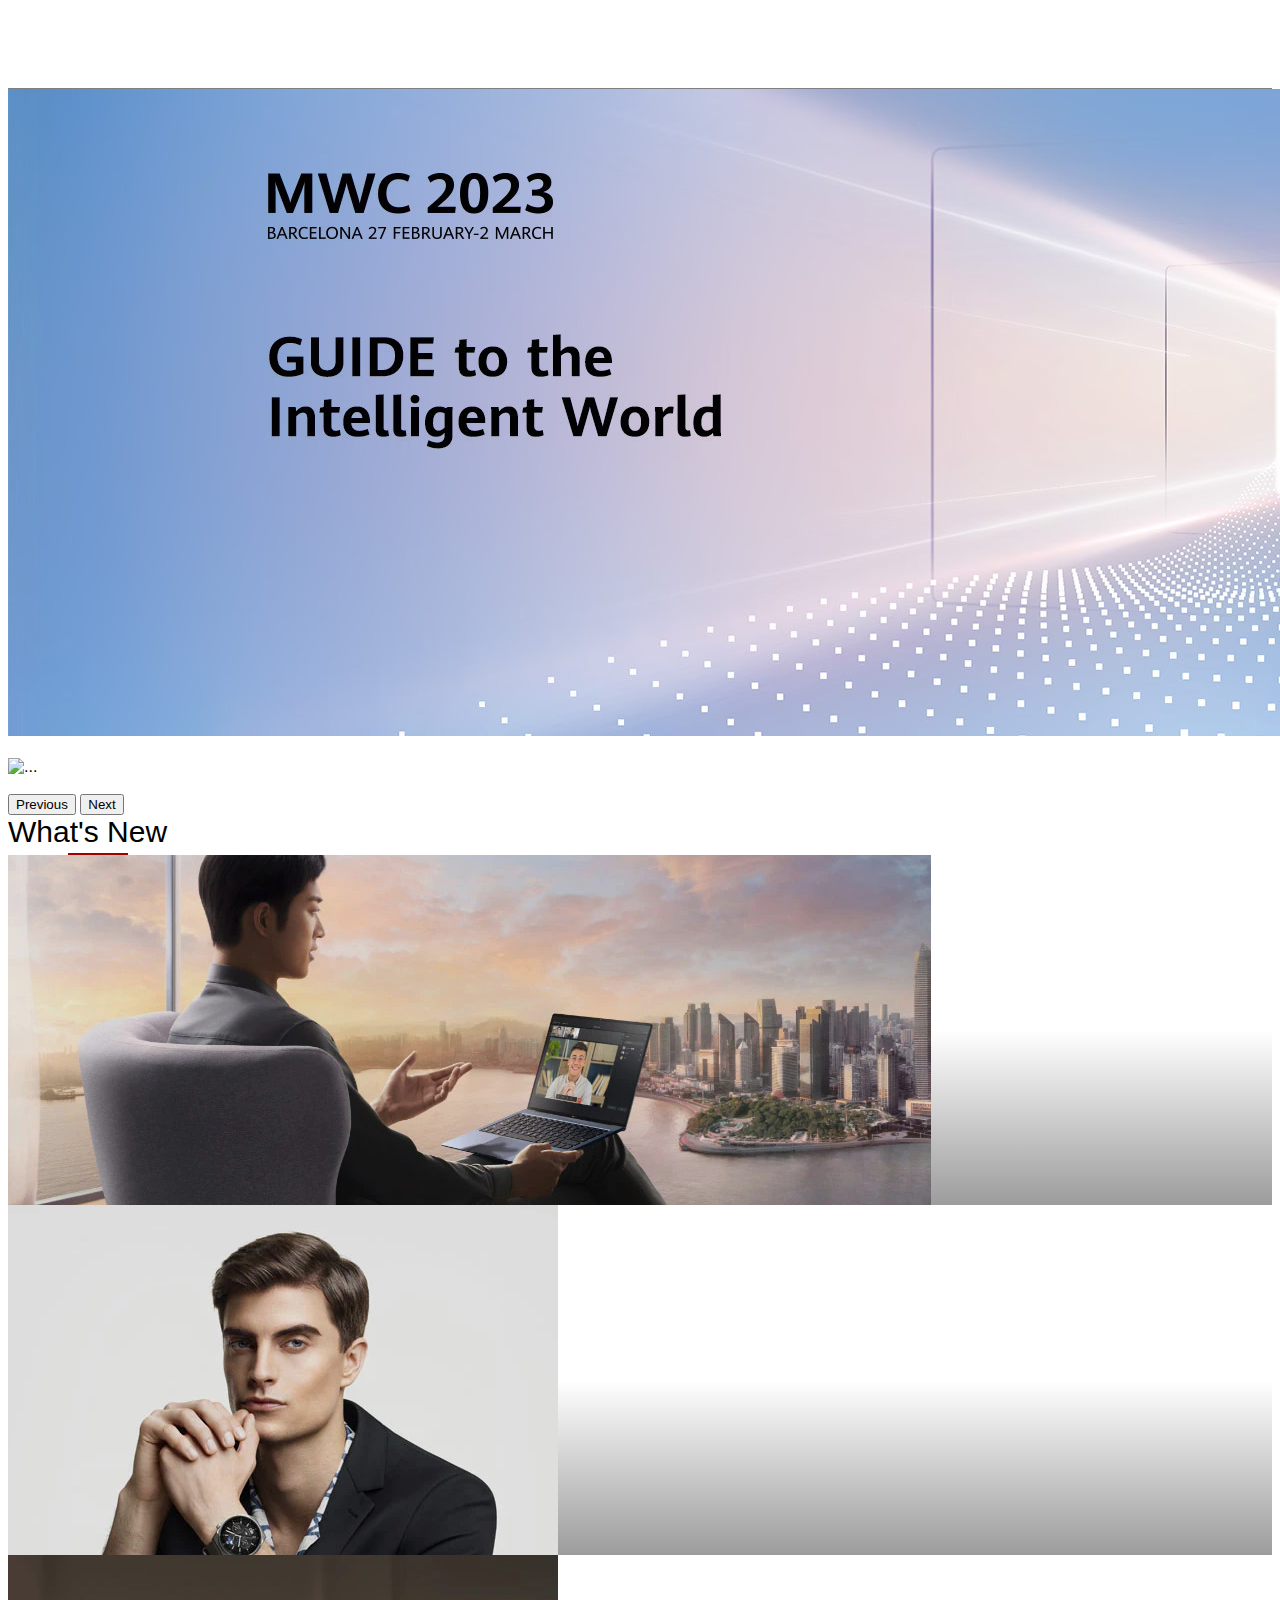
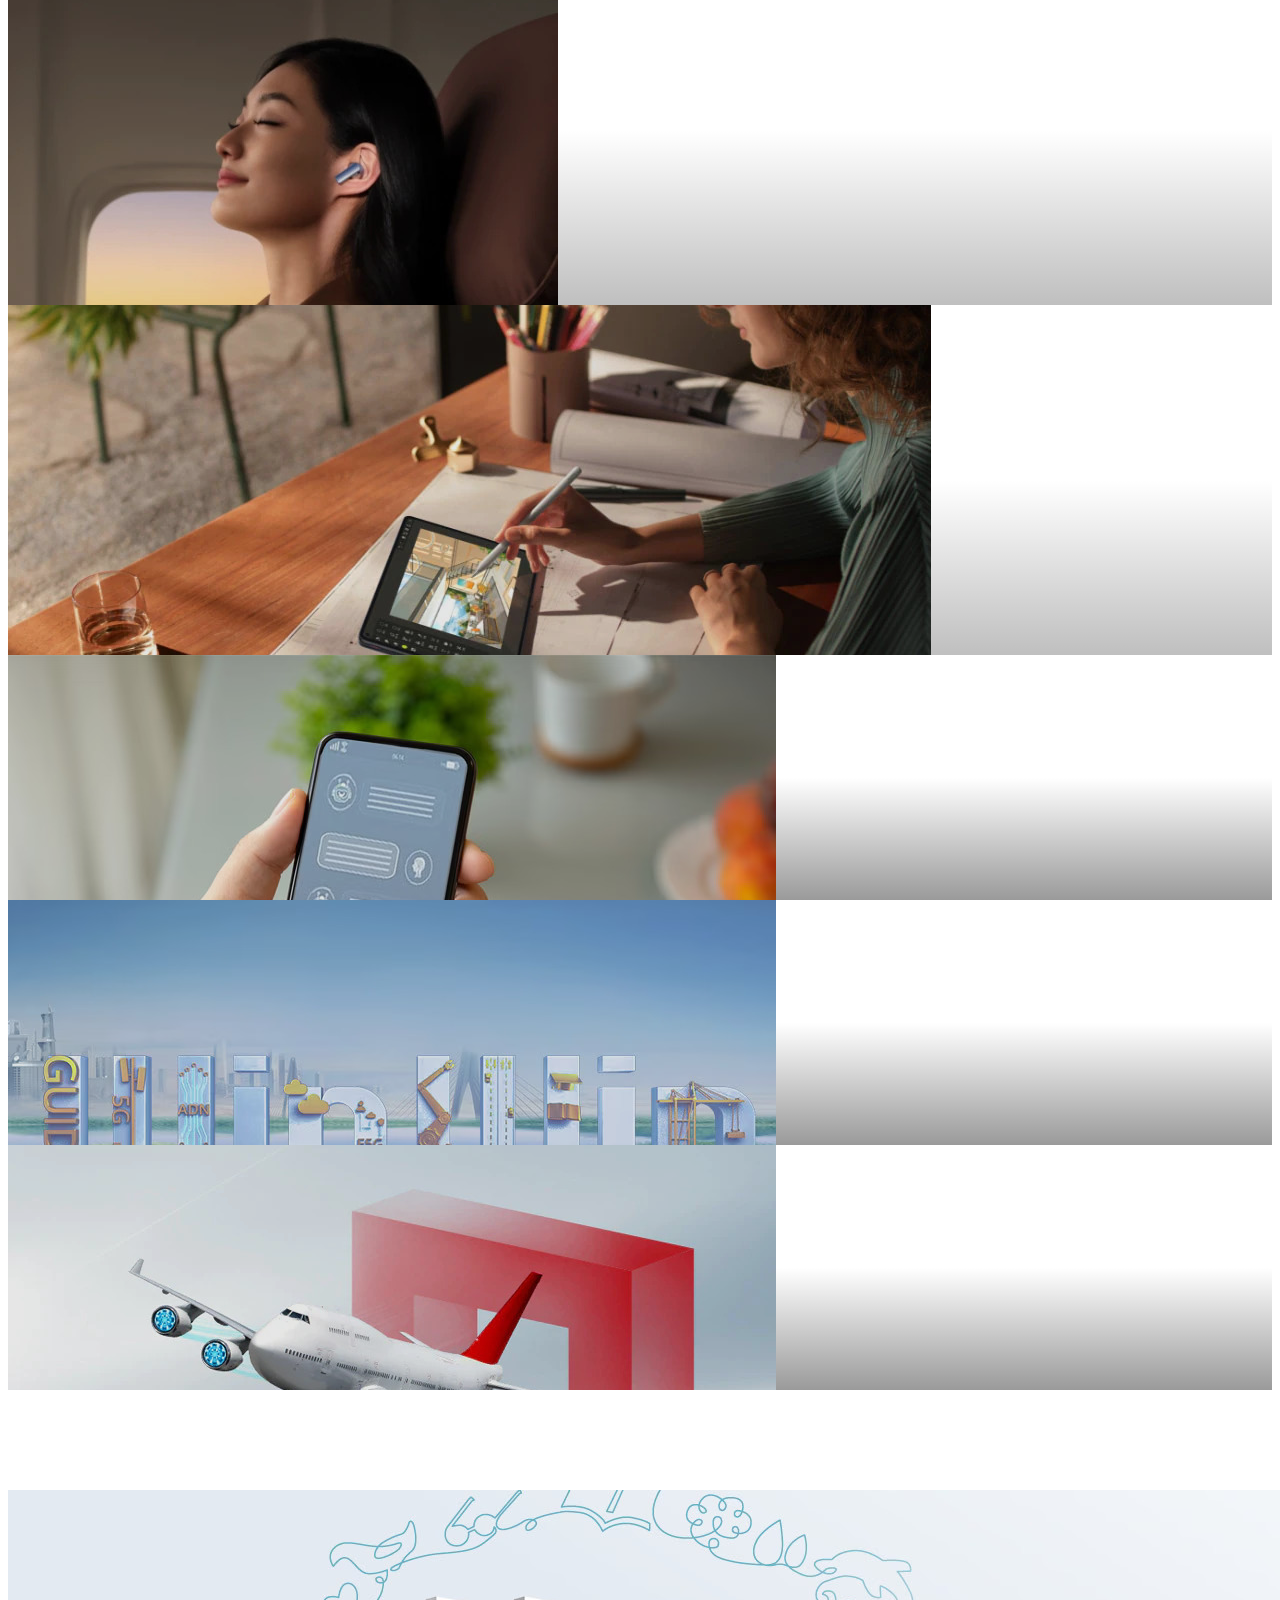
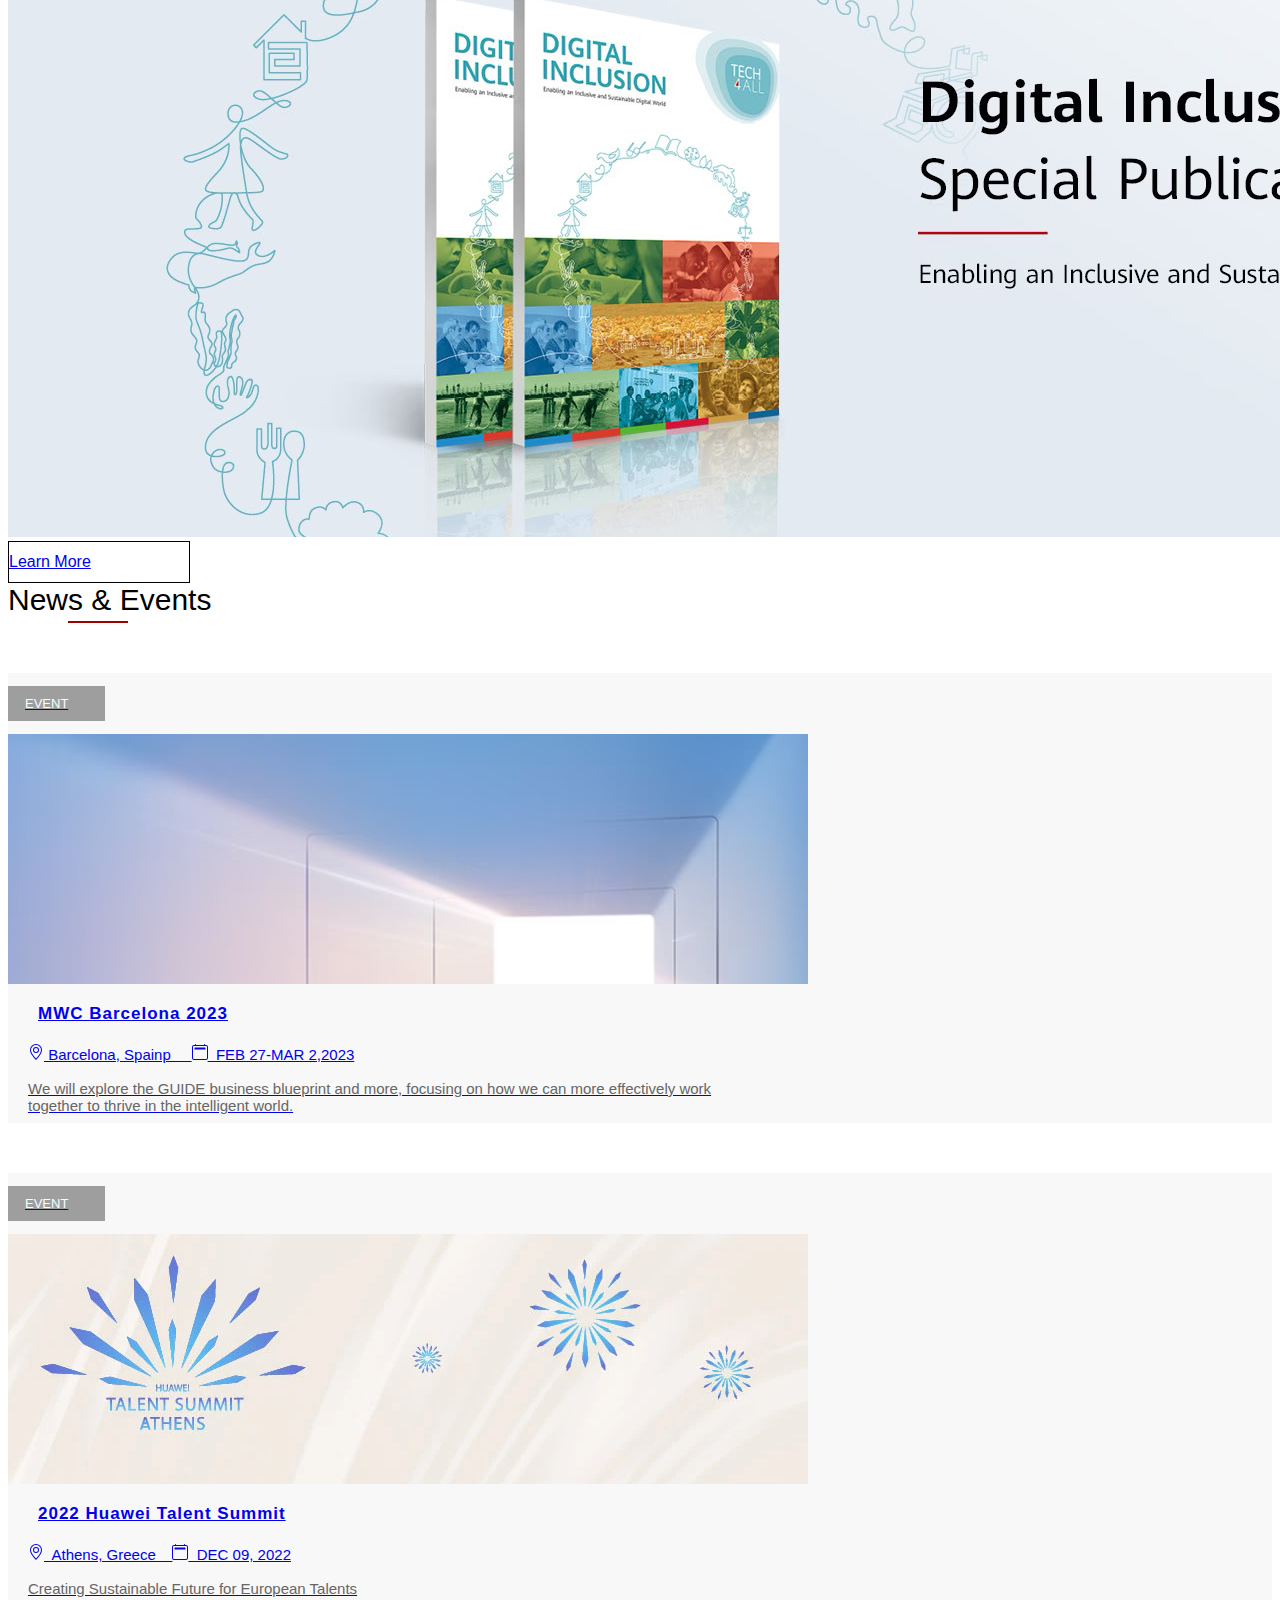
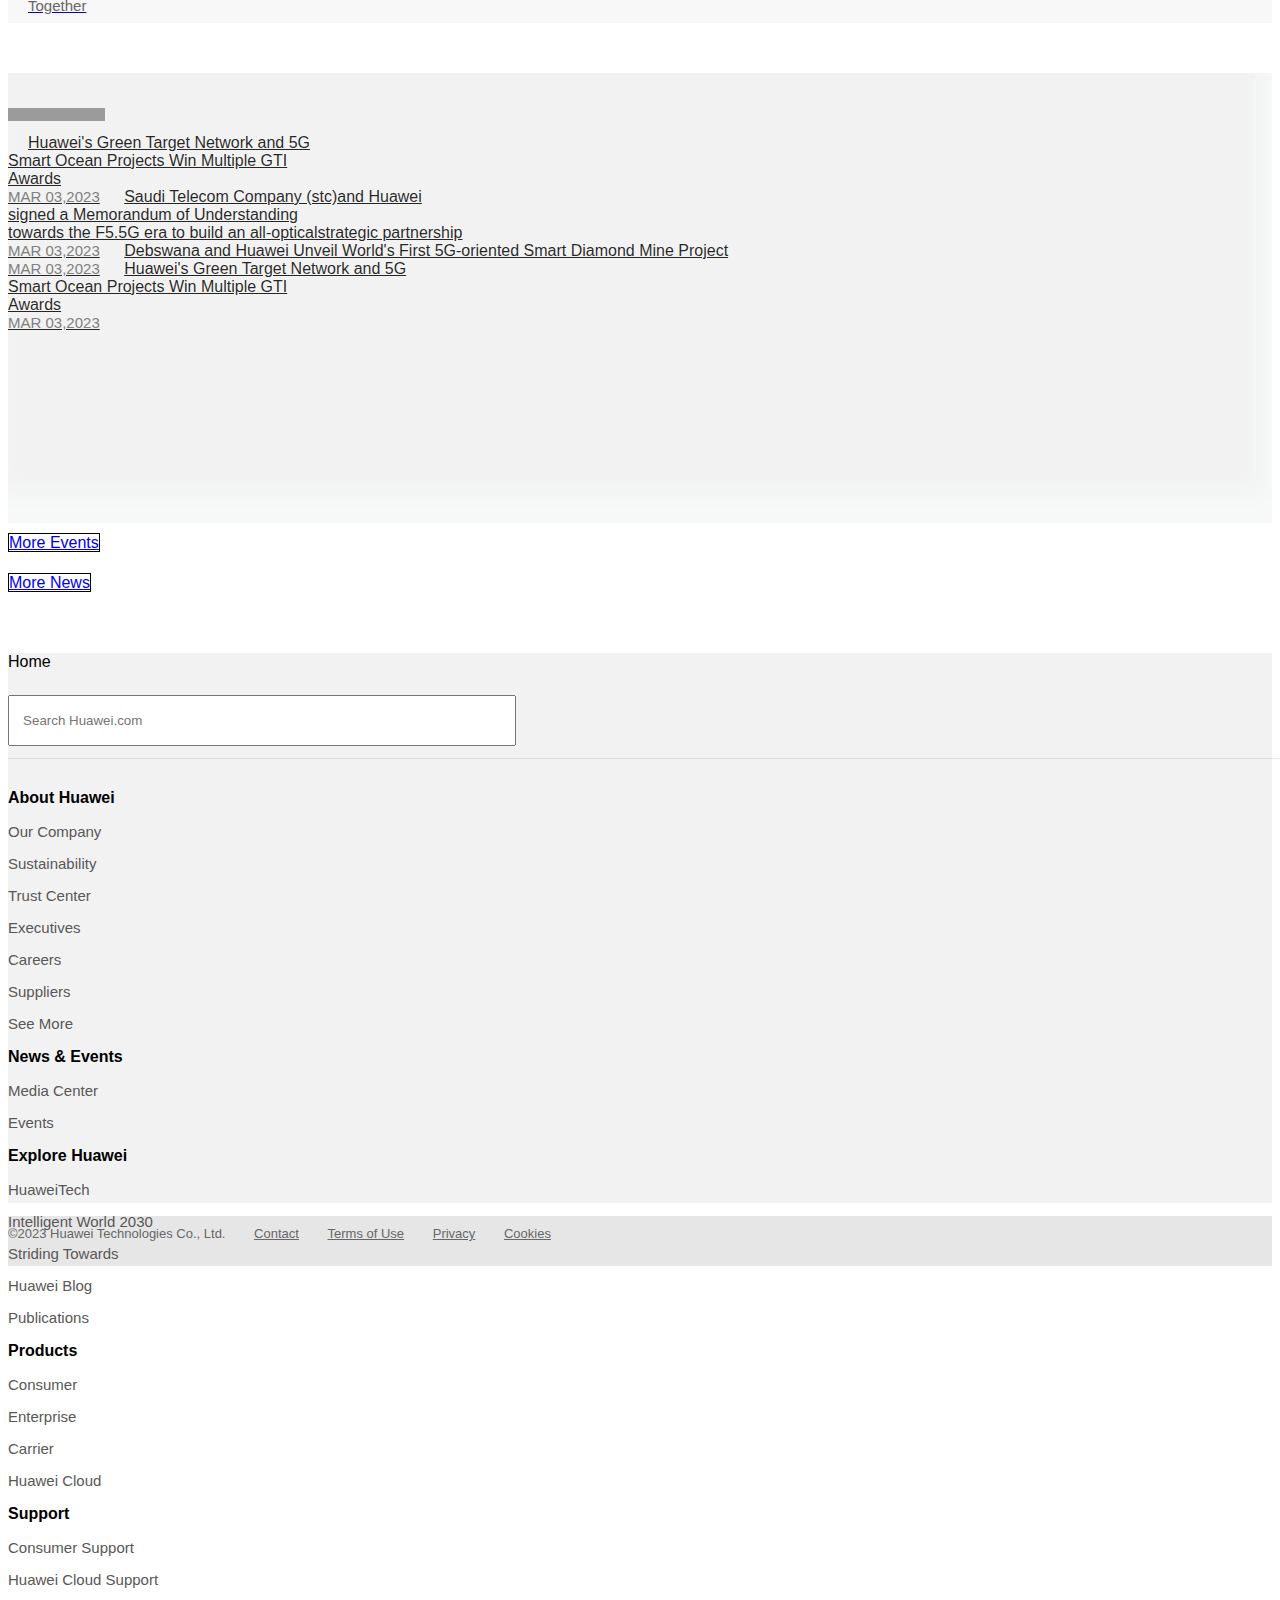
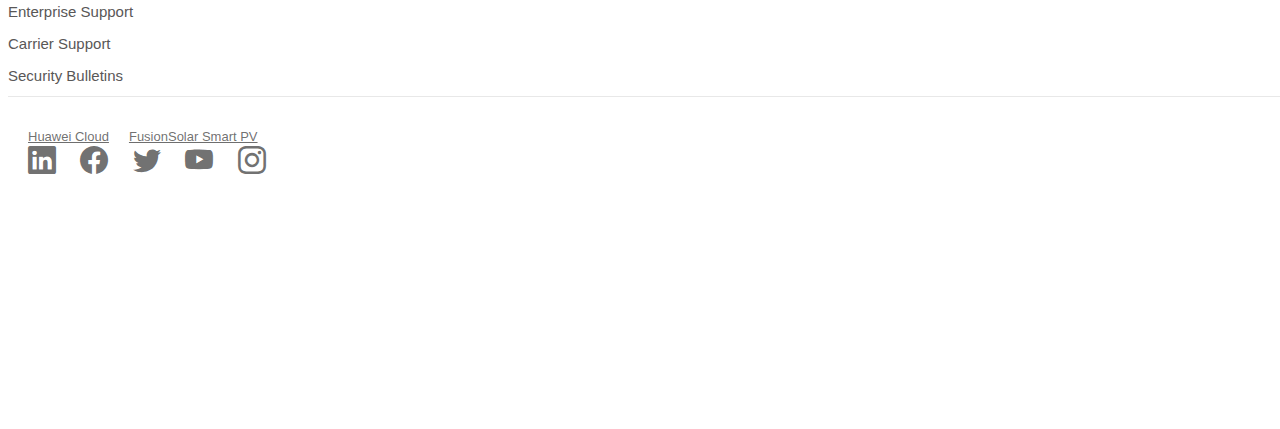
==== commit 68c282b4: "commit" ====
--- a/index.html
+++ b/index.html
@@ -19,7 +19,7 @@
 <body>
     <div class="container-fluide">
         <div class="row">
-            <div class="col-xxl-12 div p-0"></div>
+            <div class="col-12 div p-0"></div>
         </div>
     </div>
     <!-- .................................................................................................................................................................... -->
@@ -28,7 +28,7 @@
             <div class="carousel-item active" data-bs-interval="10000">
                 <img src="images/full.jpg" class="d-block w-100 mwc" alt="...">
                 <div class="carousel-caption d-none d-md-block">
-                    <div class="learn position-relative text-center"><a class="a-learn w-100 d-block text-decoration-none text-black" href="#">Learn More</a></div>
+                    <div class="learn position-relative text-center"><a class="a-learn w-100 text-decoration-none text-black" href="#">Learn More</a></div>
                 </div>
             </div>
             <div class="carousel-item" data-bs-interval="2000">
@@ -52,7 +52,7 @@
     <!-- ............................................................................................................................ -->
     <div class="container">
         <div class="row">
-            <div class="col-xxl-6 offset-xl-5 mt-xxl-5 p-0 fw-bold tex1">What's New</div>
+            <div class="col-6 offset-5 mt-5 p-0 fw-bold tex1">What's New</div>
         </div>
     </div>
     <!-- ............................................................................................................................... -->
@@ -151,7 +151,7 @@
 
     <div class="container">
         <div class="row">
-            <div class="col-xl-6 offset-xl-5 mt-xl-5 p-0 fw-bold tex1">News & Events</div>
+            <div class="col-6 offset-5 mt-5 p-0 fw-bold tex1">News & Events</div>
         </div>
     </div>
     <!-- .................................................................................................................................................................... -->
@@ -161,7 +161,7 @@
             <div class="col-4"><a href="#" class="text-decoration-none">
                     <div class="box-end w-100">
                         <p class="event1 position-absolute">EVENT</p>
-                        <div class="overflow w-100 text-primary"><img src="images/event1.jpg" alt="" class="w-100 pic-end"></div>
+                        <div class="overflow w-100 text-primary h-50"><img src="images/event1.jpg" alt="" class="w-100 pic-end"></div>
                         <p class="strong-p"><strong class="strong-1 text-black">MWC Barcelona 2023</strong></p>
                         <p class="p-1 text-black"><svg xmlns="http://www.w3.org/2000/svg" width="16" height="16"
                                 fill="currentColor" class="bi bi-geo-alt" viewBox="0 0 16 16">
@@ -175,8 +175,8 @@
                                     d="M3.5 0a.5.5 0 0 1 .5.5V1h8V.5a.5.5 0 0 1 1 0V1h1a2 2 0 0 1 2 2v11a2 2 0 0 1-2 2H2a2 2 0 0 1-2-2V3a2 2 0 0 1 2-2h1V.5a.5.5 0 0 1 .5-.5zM2 2a1 1 0 0 0-1 1v11a1 1 0 0 0 1 1h12a1 1 0 0 0 1-1V3a1 1 0 0 0-1-1H2z" />
                                 <path
                                     d="M2.5 4a.5.5 0 0 1 .5-.5h10a.5.5 0 0 1 .5.5v1a.5.5 0 0 1-.5.5H3a.5.5 0 0 1-.5-.5V4z" />
-                            </svg> &nbsp;FEB 27 - MAR 2, 2023<br><br>
-                            <span class="span-1"> We will explore the GUIDE business blueprint and<br> more, focusing on
+                            </svg> &nbsp;FEB 27-MAR 2,2023<br><br>
+                            <span class="span-1"> We will explore the GUIDE business blueprint and more, focusing on
                                 how we can more effectively work<br> together to thrive in the intelligent world.</span>
                         </p>
                     </div>
@@ -184,7 +184,7 @@
             <div class="col-4"><a href="#" class="text-decoration-none">
                     <div class="box-end w-100">
                         <p class="event1 position-absolute">EVENT</p>
-                        <div class="overflow w-100 text-primary"><img src="images/event2.jpg" alt="" class="w-100 pic-end"></div>
+                        <div class="overflow w-100 text-primary h-50"><img src="images/event2.jpg" alt="" class="w-100 pic-end"></div>
                         <p class="strong-p"><strong class="strong-1 text-black">2022 Huawei Talent Summit</strong></p>
                         <p class="p-1 text-black"><svg xmlns="http://www.w3.org/2000/svg" width="16" height="16"
                                 fill="currentColor" class="bi bi-geo-alt" viewBox="0 0 16 16">
@@ -203,19 +203,21 @@
                         </p>
                     </div>
                 </a></div>
-            <div class="col-4">
-                <div class="div-end"><a href="#" class="text fw-bold text-black text-decoration-none d-block"> Huawei's Green Target Network and 5G <br>Smart Ocean
-                        Projects Win Multiple GTI<br> Awards</a>
-                    <a href="#" class="text-muted text-2 text-decoration-none">MAR 03,2023</a>
-                    <br><a href="#" class="text fw-bold text-black text-decoration-none d-block">Saudi Telecom Company (stc)and Huawei<br>signed a Memorandum of
-                        Understanding<br>towards the F5.5G era to build an all-opticalstrategic partnership</a>
-                    <a href="#" class="text-muted text-2 text-decoration-none">MAR 03,2023</a>
-                    <a href="#" class="text fw-bold text-black text-decoration-none d-block">Debswana and Huawei Unveil World's First 5G-oriented Smart Diamond Mine
-                        Project</a>
-                    <a href="#" class="text-muted text-2 text-decoration-none">MAR 03,2023</a>
-                    <a href="#" class="text fw-bold text-black text-decoration-none d-block"> Huawei's Green Target Network and 5G <br>Smart Ocean Projects Win Multiple
-                        GTI<br> Awards</a>
-                    <a href="#" class="text-muted text-2 text-decoration-none">MAR 03,2023</a>
+                <div class="col-4">
+                    
+                    
+                <div class="div-end"><div class="div-new"></div><p class="event1 position-absolute d-block">NEWS</p>
+                    <a href="#" class="text fw-bold text-decoration-none d-block mt-5"> Huawei's Green Target Network and 5G<br>Smart Ocean
+                        Projects Win Multiple GTI<br> Awards <br><span class="fw-normal fs-xxl-6 span-mar">MAR 03,2023</span></a>
+                    
+                        <a href="#" class="text fw-bold text-decoration-none d-block">Saudi Telecom Company (stc)and Huawei<br>signed a Memorandum of
+                        Understanding<br>towards the F5.5G era to build an all-opticalstrategic partnership<br><span class="fw-normal fs-xxl-6 span-mar">MAR 03,2023</span></a>
+                   
+                    <a href="#" class="text fw-bold text-decoration-none d-block">Debswana and Huawei Unveil World's First 5G-oriented Smart Diamond Mine
+                        Project<br><span class="fw-normal fs-xxl-6 span-mar">MAR 03,2023</span></a>
+                    
+                    <a href="#" class="text fw-bold text-decoration-none d-block"> Huawei's Green Target Network and 5G <br>Smart Ocean Projects Win Multiple
+                        GTI<br> Awards<br><span class="fw-normal fs-xxl-6 span-mar">MAR 03,2023</span></a>
                 </div>
             </div>
         </div>
@@ -304,7 +306,7 @@
         <div class="row">
             <div class="col">
                 <div class="gray">
-                    <p class="p-end d-flex justify-content-center fs-6">©2023 Huawei Technologies Co., Ltd.
+                    <p class="p-end d-flex justify-content-center fs-xxl-6">©2023 Huawei Technologies Co., Ltd.
                         <a href="#" class="a-end text-decoration-none">Contact</a>
                         <a href="#" class="a-end text-decoration-none">Terms of Use</a>
                         <a href="#" class="a-end text-decoration-none">Privacy</a>
--- a/css/index.css
+++ b/css/index.css
@@ -4,7 +4,7 @@
 
 @media all and (min-width:575px) and (max-width:991px) {}
 
-@media all and (min-width:992px) and (max-width:1199px) {
+@media all and (min-width:992px) and (max-width:1399px) {
     
     .div {
         height: 80px;
@@ -12,7 +12,7 @@
     }
 
     .tex1 {
-        font-size: 35px;
+        font-size: 30px;
     }
 
     .tex1::after {
@@ -22,30 +22,32 @@
         width: 60px;
         margin-top: 4px;
         background-color: rgb(161, 0, 0);
-        margin-left: 70px;
-    }
-
-    .learn {
+        margin-left:60px;
+    }
+    .a-learn{
+        visibility: hidden;
+    }
+
+    /* .learn {
         z-index: 5;
-        bottom: 170px;
         width: 180px;
         height: 40px;
         left: -20px;
         line-height: 40px;
         border: 1px solid black;
-    }
-
-    .learn:hover {
+    } */
+
+    /* .learn:hover {
         background-color: rgb(199, 0, 11);
         border-color: rgb(199, 0, 11);
-    }
-
-    .learn2:hover {
+    } */
+
+    /* .learn2:hover {
         background-color: rgb(199, 0, 11);
         border-color: rgb(199, 0, 11);
-    }
-
-    .learn2 {
+    } */
+
+    /* .learn2 {
         z-index: 5;
         bottom: 200px;
         width: 180px;
@@ -53,11 +55,11 @@
         margin-left: 1000px;
         line-height: 40px;
         border: 1px solid black;
-    }
-
-    .a-learn:hover {
+    } */
+
+    /* .a-learn:hover {
         color: white;
-    }
+    } */
 
     .pics {
         filter: brightness(90%);
@@ -99,7 +101,7 @@
     }
     .div1 {
         background-image: linear-gradient(rgba(255, 255, 255, 0),rgba(255, 255, 255, 0),rgba(0, 0, 0, 0.387));
-        height: 410px;
+        height:350px;
         overflow: hidden;
     }
     .div1:hover{
@@ -107,7 +109,7 @@
     }
     .div2 {
         background-image: linear-gradient(rgba(255, 255, 255, 0),rgba(255, 255, 255, 0),rgba(0, 0, 0, 0.251));
-        height: 411px;
+        height:350px;
         overflow: hidden;
     }
     .div2:hover{
@@ -116,7 +118,7 @@
 
     .div3 {
         background-image: linear-gradient(rgba(255, 255, 255, 0),rgba(255, 255, 255, 0),rgba(0, 0, 0, 0.398));
-        height: 289px;
+        height:245px;
         overflow: hidden;
     }
     .div3:hover{
@@ -124,11 +126,11 @@
     }
 
     .img-p {
-        bottom: -50px;
+        bottom: -40px;
         left: 20px;
-        font-size: 22px;
+        font-size:18px;
         letter-spacing: 1px;
-        line-height: 35px;
+        line-height: 30px;
         transition-duration: 500ms;
     }
     .span {
@@ -138,11 +140,11 @@
 
     .tech-div {
         border: 1px solid black;
-        height: 45px;
+        height: 40px;
         width: 180px;
-        bottom: 150px;
-        left: 900px;
-        line-height: 45px;
+        bottom:100px;
+        left: 660px;
+        line-height: 40px;
     }
 
     .tech-div:hover {
@@ -158,7 +160,7 @@
 
     .pic-end {
         transform: scale(1);
-        transition-duration: 800ms;
+        transition-duration: 600ms;
     }
 
     .box-end:hover .pic-end {
@@ -166,7 +168,7 @@
     }
 
     .box-end {
-        height: 480px;
+        height: 450px;
         background-color: rgb(248, 248, 248);
         margin-top: 50px;
         overflow: hidden;
@@ -177,7 +179,7 @@
     }
 
     .div-end {
-        height: 480px;
+        height: 450px;
         background-color: rgb(242, 242, 242);
         margin-top: 50px;
         overflow: auto;
@@ -185,16 +187,17 @@
     }
 
     .strong-1 {
-        margin-left: 50px;
-        font-size: 18px;
+        margin-left:30px;
+        font-size: 17px;
         padding-top: 50px;
         letter-spacing: 1px;
 
     }
 
     .p-1 {
-        margin-left: 30px;
+        margin-left:20px;
         margin-top: 20px;
+        font-size: 15px;
     }
 
     .strong-p {
@@ -203,6 +206,7 @@
 
     .span-1 {
         color: rgb(102, 102, 102);
+        font-size: 15px;
     }
 
     .event1 {
@@ -215,24 +219,22 @@
         font-size: 13px;
         z-index: 10;
     }
-
     .text {
-        font-size: 18px;
-        margin-top: 27px;
+        font-size: 16px;
+        margin-top: 20px;
         margin-left: 20px;
-    }
-
-    .text-2 {
-        margin-left: 20px;
-        color: rgb(138, 135, 135);
-    }
-
-    .text:hover {
+        color: rgba(0, 0, 0, 0.842);
+    }
+
+    .text:hover{
         color: rgb(199, 0, 11);
     }
-
-    .text-2:hover {
-        color: rgb(199, 0, 11);
+    .span-mar{
+        color: gray;
+        font-size: 15px;
+    }
+    .span-mar:hover{
+        color: red;
     }
 
     .more {
@@ -287,7 +289,7 @@
 
     .icons {
         color: rgba(51, 51, 51, 0.71);
-        font-size: 29px;
+        font-size: 28px;
         margin-left: 20px;
     }
 
@@ -297,7 +299,7 @@
 
     .icont {
         color: rgba(51, 51, 51, 0.71);
-        font-size: 15px;
+        font-size: 13px;
         margin-left: 20px;
     }
 
@@ -309,11 +311,20 @@
     .p-end {
         padding-top: 10px;
         color: #666;
+        font-size: 13px;
     }
 
     .a-end {
-        margin-left: 20px;
+        margin-left: 25px;
         color: #666;
+    }
+    .div-new{
+        width:350px;
+        height: 35px;
+        z-index:1;
+        /* padding-left:17px; */
+        background-color:rgb(242, 242, 242);
+        position:absolute;
     }
 
 }
@@ -534,19 +545,16 @@
         font-size: 18px;
         margin-top: 27px;
         margin-left: 20px;
-    }
-
-    .text-2 {
-        margin-left: 20px;
-        color: rgb(138, 135, 135);
-    }
-
-    .text:hover {
+        color: rgba(0, 0, 0, 0.842);
+    }
+    .text:hover{
         color: rgb(199, 0, 11);
     }
-
-    .text-2:hover {
-        color: rgb(199, 0, 11);
+    .span-mar{
+        color: gray;
+    }
+    .span-mar:hover{
+        color: red;
     }
 
     .more {
@@ -629,5 +637,13 @@
         margin-left: 20px;
         color: #666;
     }
+    .div-new{
+        width: 400px;
+        height: 35px;
+        z-index:1;
+        /* padding-left:17px; */
+        background-color:rgb(242, 242, 242);
+        position:absolute;
+    }
 
 }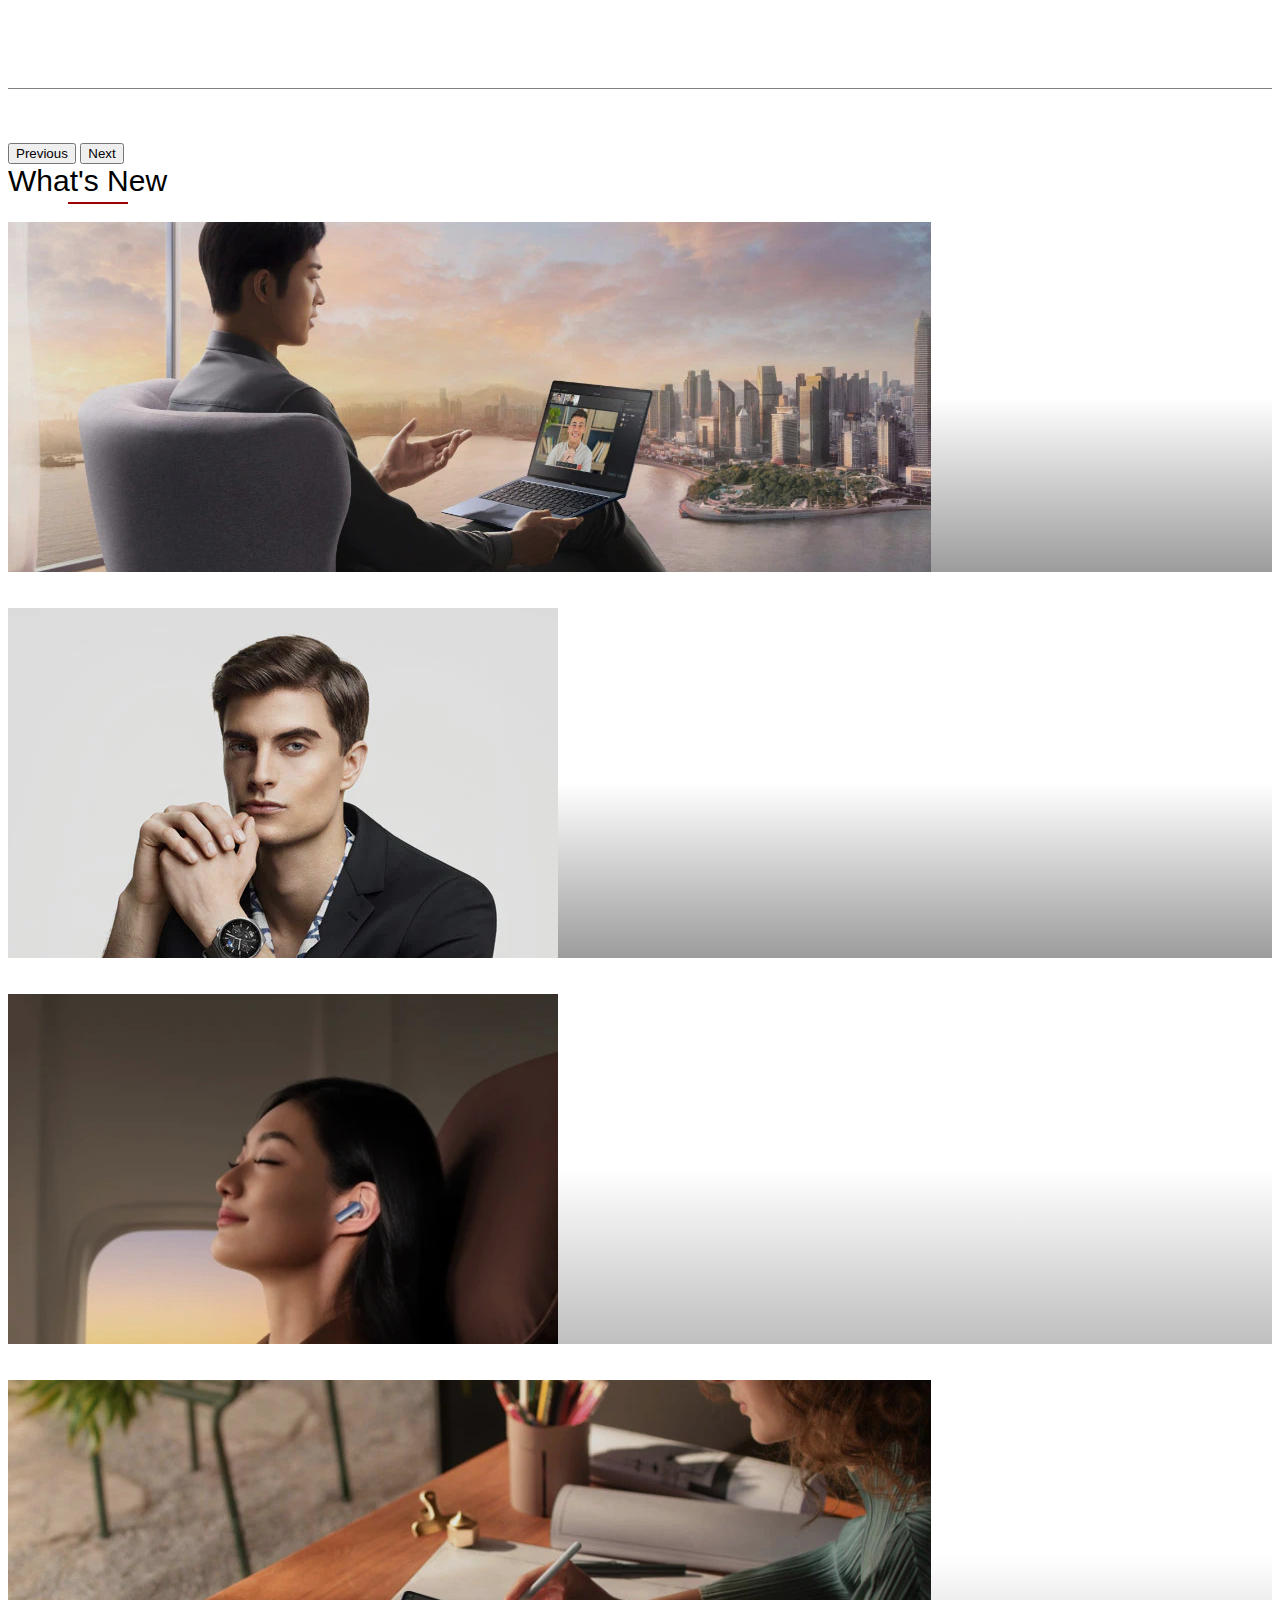
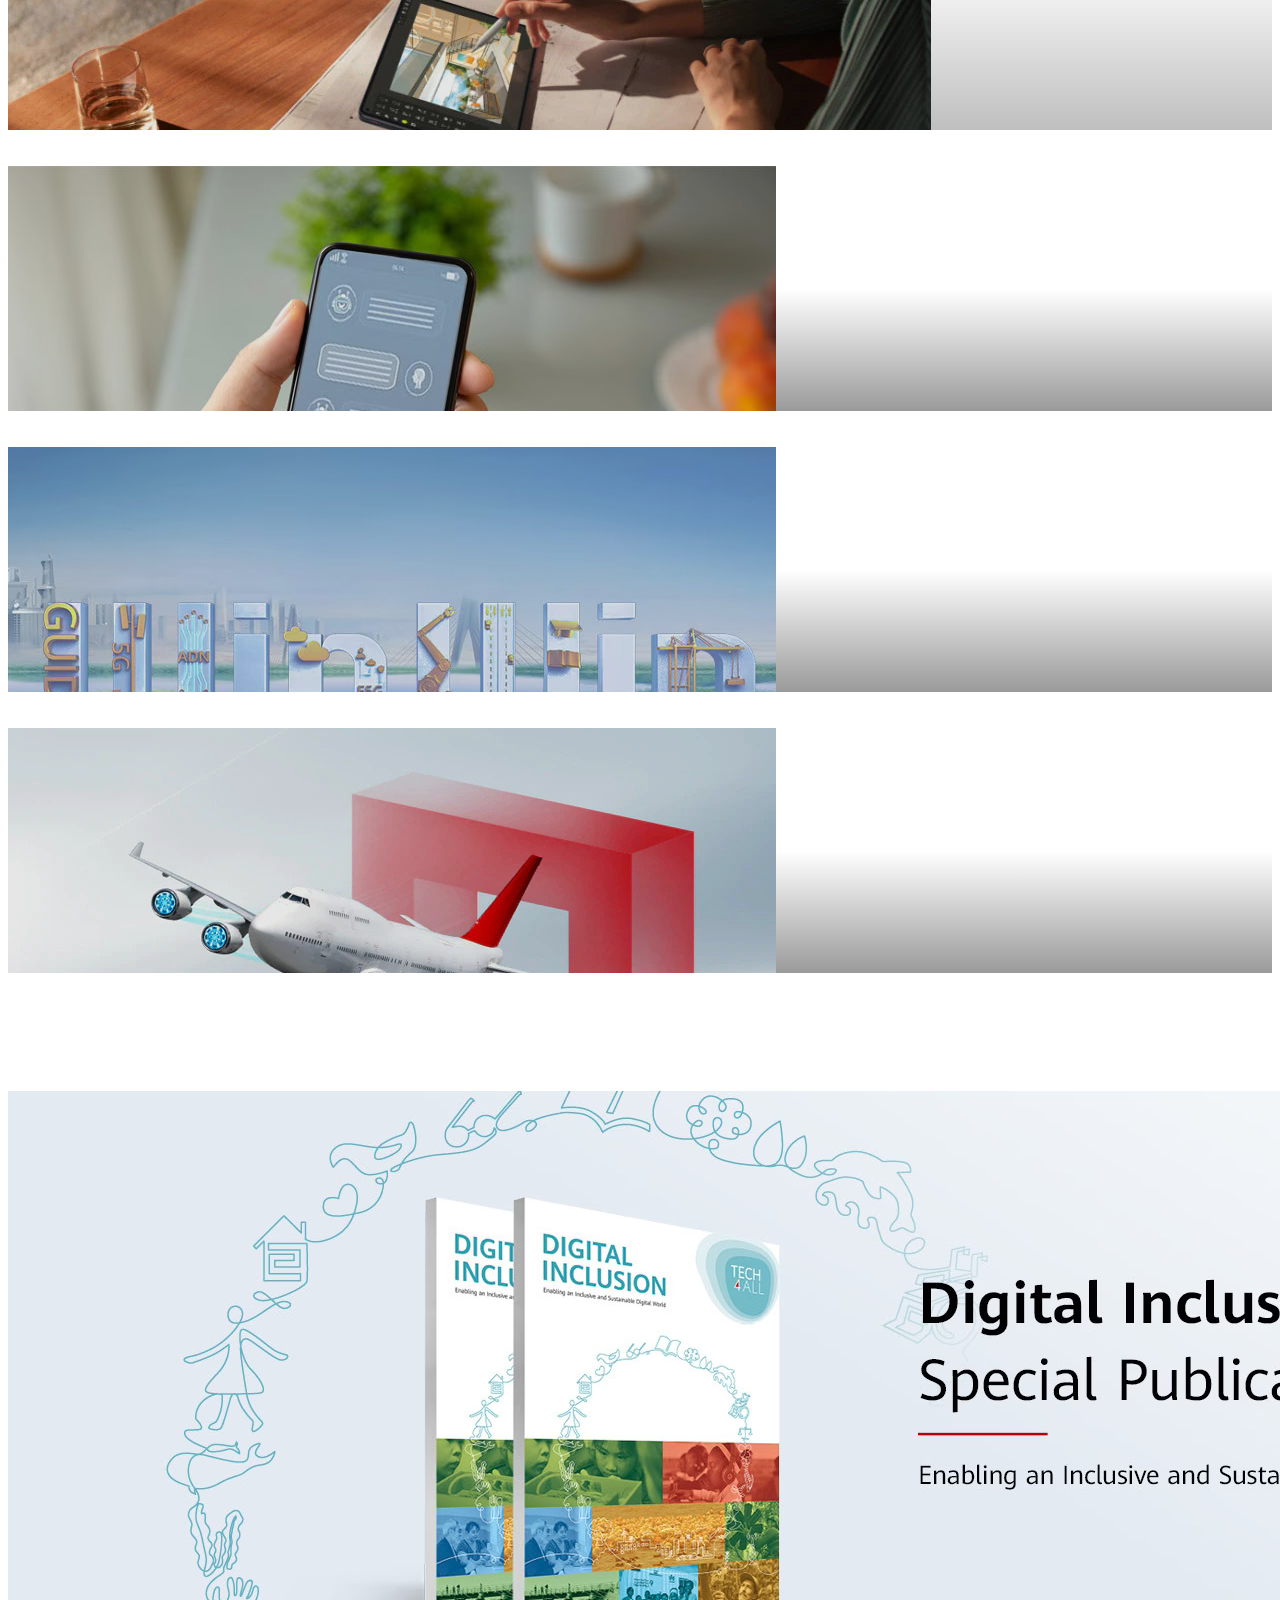
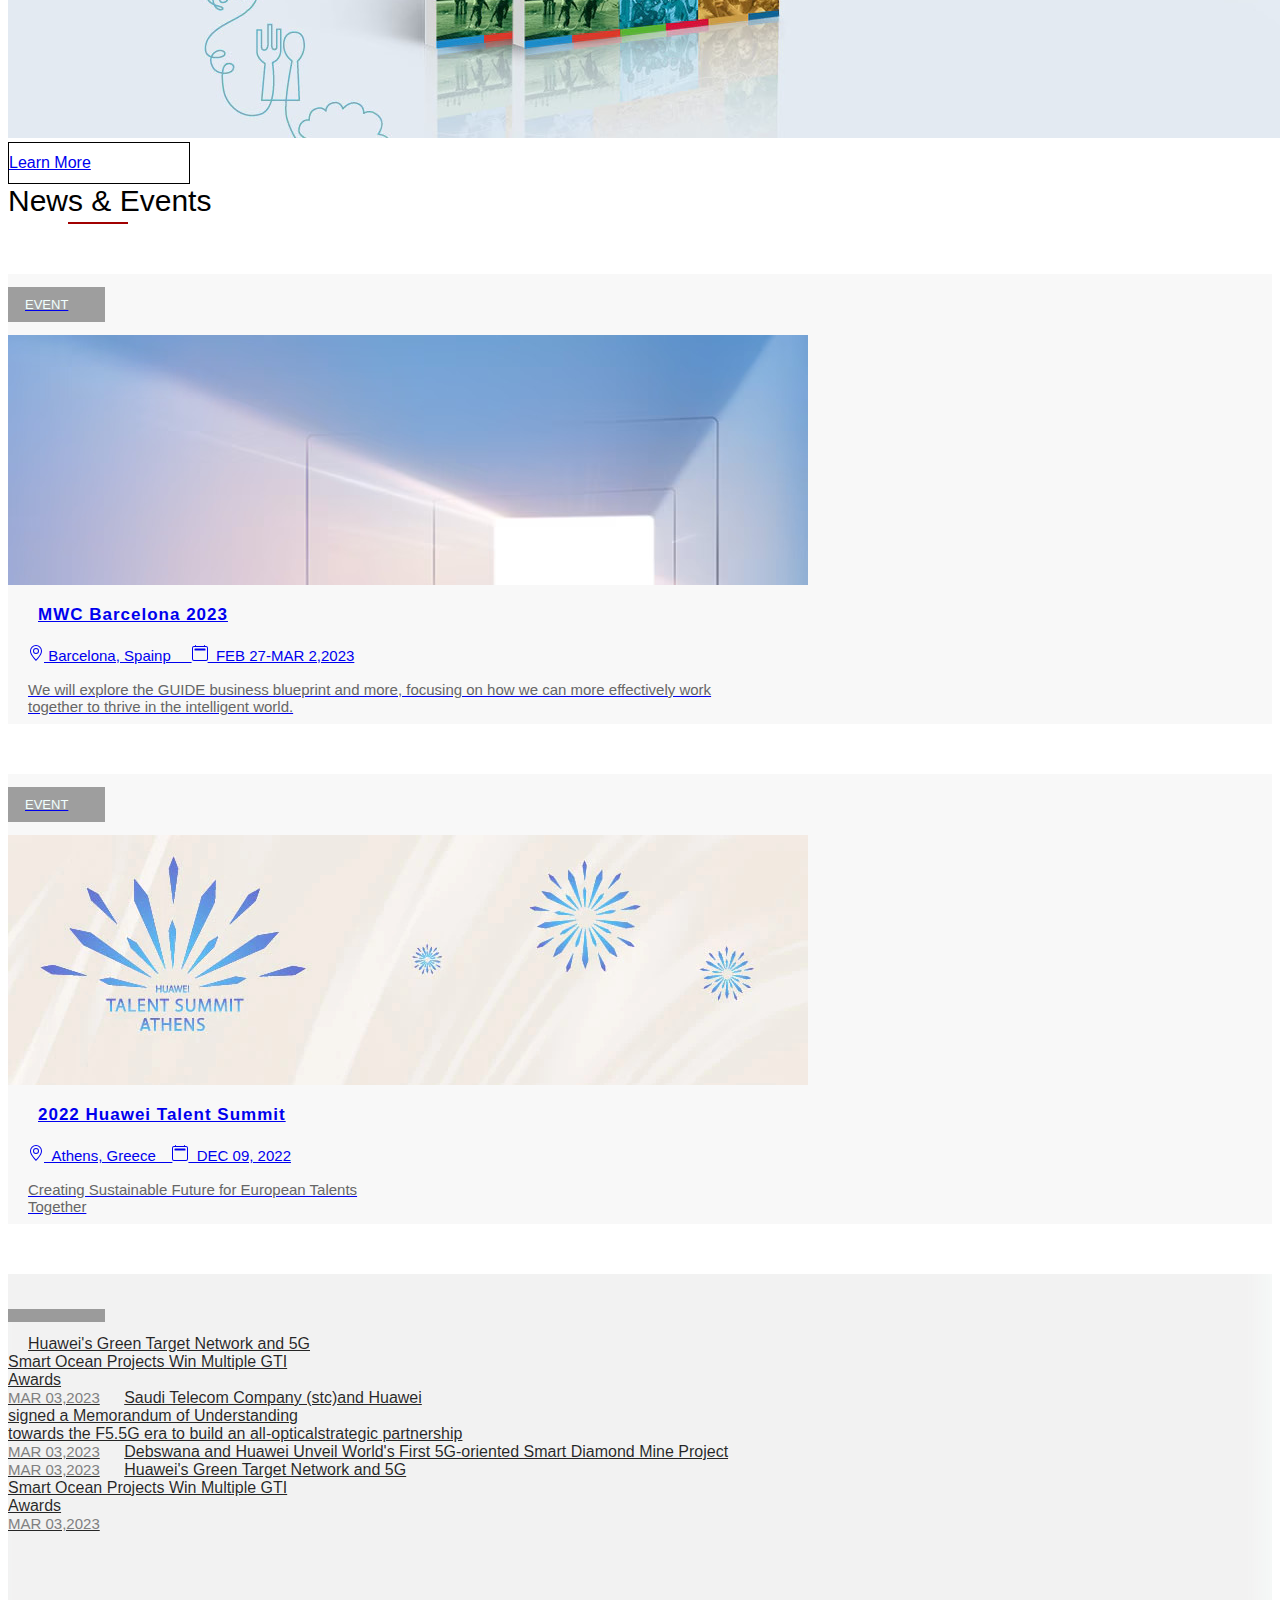
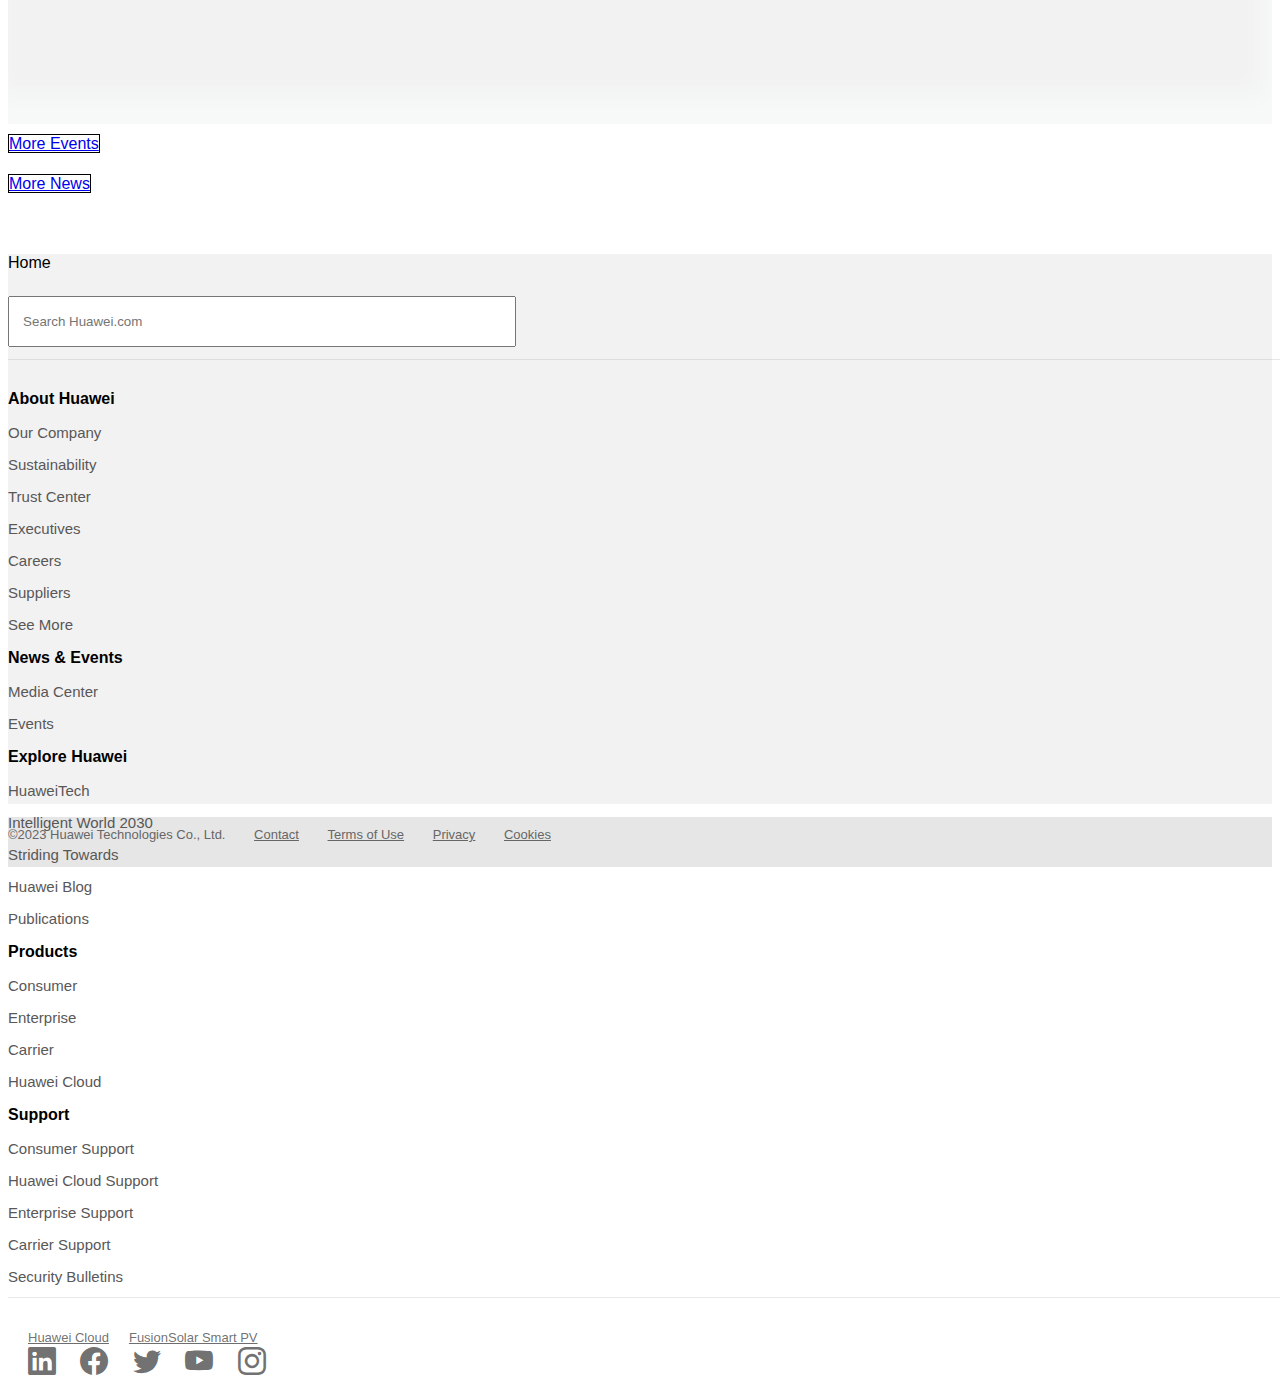
==== commit d142f7b8: "commit" ====
--- a/index.html
+++ b/index.html
@@ -26,13 +26,17 @@
     <div id="carouselExampleInterval" class="carousel slide" data-bs-ride="carousel">
         <div class="carousel-inner">
             <div class="carousel-item active" data-bs-interval="10000">
-                <img src="images/full.jpg" class="d-block w-100 mwc" alt="...">
+                <!-- <img src="images/full.jpg" class="d-block w-100 mwc" alt="..."> -->
+                <picture>
+                    <source media="(min-width:992px)" srcset="images/1.webp" class="d-block w-100 mwc">
+                    <img src="images/first.avif" alt="" class="d-block w-100 mwc">
+                </picture>
                 <div class="carousel-caption d-none d-md-block">
                     <div class="learn position-relative text-center"><a class="a-learn w-100 text-decoration-none text-black" href="#">Learn More</a></div>
                 </div>
             </div>
             <div class="carousel-item" data-bs-interval="2000">
-                <img src="images/1.webp" class="d-block w-100" alt="...">
+                <!-- <img src="images/1.webp" class="d-block w-100" alt="..."> -->
                 <div class="carousel-caption d-none d-md-block">
                     <div class="learn2 position-relative text-center"><a class="a-learn w-100 d-block text-decoration-none text-black" href="#">Learn More</a></div>
                 </div>
@@ -58,9 +62,14 @@
     <!-- ............................................................................................................................... -->
     <div class="container">
         <div class="row">
-            <div class="col-8 p-0">
+            <div class="col-lg-8 col-12">
                 <a href="#" class="a-pics d-block mt-5">
-                    <div class="div1 w-100 position-relative"><img src="images/metabook.jpg" class="pics position-absolute w-100">
+                    <div class="div1 position-relative p-0">
+                        <!-- <img src="images/metabook.jpg" class="pics position-absolute w-100"> -->
+                        <picture>
+                    <source media="(min-width:992px)" srcset="images/metabook.jpg" class="pics position-absolute w-100 p-0">
+                    <img src="images/watch2.avif" alt="" class="pics position-absolute">
+                        </picture>
                         <p class="img-p position-absolute text-white">
                             PRODUCT<br>
                             <strong>HUAWEI MateBook X Pro</strong><br>
@@ -70,7 +79,8 @@
                     </div>
                 </a>
             </div>
-            <div class="col-4 p-0">
+            <!-- .......................................................................................................................... -->
+            <div class="col-lg-4  p-0">
                 <a href="#" class="a-pics d-block mt-5">
                     <div class="div1 w-100 position-relative"><img src="images/watch.jpg" class="pics position-absolute w-100">
                         <p class="img-p position-absolute text-white">
@@ -83,7 +93,7 @@
                 </a>
             </div>
 
-            <div class="col-4 p-0">
+            <div class="col-lg-4 col-6 p-0">
                 <a href="#" class="a-pics d-block">
                     <div class="div2 w-100 position-relative"><img src="images/miss.jpg" class="pics position-absolute w-100">
                         <p class="img-p position-absolute text-white">
@@ -95,7 +105,7 @@
                     </div>
                 </a>
             </div>
-            <div class="col-8 p-0">
+            <div class="col-lg-8 col-6 p-0">
                 <a href="#" class="a-pics d-block">
                     <div class="div2 w-100 position-relative"><img src="images/matepad.jpg" class="pics position-absolute w-100">
                         <p class="img-p position-absolute text-white">PRODUCT<br>
@@ -236,7 +246,7 @@
                 <div class="col-7 mt-4 text-secondary">Home</div>
                 <div class="col-4">
                     <div class="search">
-                        <form action="#" id="form"><input type="text fw-bold text-black text-decoration-none d-block" id="input" name="search"
+                        <form action="#" id="form"><input type=text class="fw-bold text-black text-decoration-none d-block input" name="search"
                                 placeholder=" &nbsp; Search Huawei.com">
                             </input></form>
                     </div>
@@ -297,7 +307,7 @@
                             <a href="#" class="icons text-decoration-none"><i class="bi bi-youtube"></i></a>
                             <a href="#" class="icons text-decoration-none"><i class="bi bi-instagram"></i></a>
                         </div>
-                    </div>
+                    </div> 
                 </div>
             </div>
         </div>
--- a/css/index.css
+++ b/css/index.css
@@ -2,7 +2,318 @@
     font-family: "HuaweiSans-Bold", Helvetica, Arial, sans-serif;
 }
 
-@media all and (min-width:575px) and (max-width:991px) {}
+@media all and (min-width:0px) and (max-width:991px) {
+    .div {
+        height: 80px;
+        border-bottom: 1px solid gray;
+    }
+    
+    .tex1 {
+        font-size: 30px;
+    }
+    
+    .tex1::after {
+        content: "";
+        display:block;
+        height: 2px;
+        width: 60px;
+        margin-top: 4px;
+        background-color: rgb(161, 0, 0);
+        margin-left:50px;
+    }
+    .a-learn{
+        color: black;
+    }
+    .a-learn:hover {
+        color: white;
+    } 
+    .learn {
+        z-index: 5;
+        width: 150px;
+        height: 30px;
+        left:270px;
+        bottom:700px;
+        line-height:30px;
+        border: 1px solid black;
+        font-size: 13px;
+    } 
+      
+    .learn:hover {
+        background-color: rgb(199, 0, 11);
+        border-color: rgb(199, 0, 11);
+    }
+    .pics {
+        filter: brightness(90%);
+        transform: scale(1);
+        overflow: hidden;
+        transition-duration: 500ms;
+        transition-property: transform;
+        z-index: -50;
+        width: 960px;
+    }
+    .span1 {
+        font-size: 17px;
+        margin-left: 2px;
+        /* transition-duration: 500ms; */
+    }
+    .span2{
+        font-size: 17px;
+    }
+
+    .span1:hover{
+        margin-left: 7px;
+    }
+
+
+
+    .a-pics {
+        margin: 15px;
+        /* background-color: rgba(0, 0, 255, 0.29); */
+    }
+
+    /* .a-pics:hover img {
+        transform: scale(1.1);
+    } */
+
+    /* .a-pics:hover p {
+        padding-bottom:50px;
+    } */
+    /* .a-pics:hover p{
+        display:block;
+      
+    } */
+    .div1 {
+        background-image: linear-gradient(rgba(255, 255, 255, 0),rgba(255, 255, 255, 0),rgba(0, 0, 0, 0.387));
+        height:680px;
+        width: 960px;
+        overflow: hidden;
+        margin-left:-148px;
+    }
+    /* .div1:hover{
+        background-image: linear-gradient(rgba(255, 255, 255, 0),rgba(255, 255, 255, 0),black);
+    } */
+    .div2 {
+        background-image: linear-gradient(rgba(255, 255, 255, 0),rgba(255, 255, 255, 0),rgba(0, 0, 0, 0.251));
+        height:400px;
+        overflow: hidden;
+    }
+    /* .div2:hover{
+        background-image: linear-gradient(rgba(255, 255, 255, 0),rgba(255, 255, 255, 0),black);
+    } */
+
+    .div3 {
+        background-image: linear-gradient(rgba(255, 255, 255, 0),rgba(255, 255, 255, 0),rgba(0, 0, 0, 0.398));
+        height:245px;
+        overflow: hidden;
+    }
+    .div3:hover{
+        background-image: linear-gradient(rgba(255, 255, 255, 0),rgba(255, 255, 255, 0),black);
+    }
+
+    .img-p {
+        bottom: -40px;
+        left: 20px;
+        font-size:18px;
+        letter-spacing: 1px;
+        line-height: 30px;
+        transition-duration: 500ms;
+    }
+    .span {
+        color: rgb(197, 192, 192);
+        font-size: 18px;
+    }
+
+    .tech-div {
+        border: 1px solid black;
+        height: 40px;
+        width: 180px;
+        bottom:100px;
+        left: 660px;
+        line-height: 40px;
+    }
+
+    .tech-div:hover {
+        background-color: rgb(199, 0, 11);
+        border: 1px solid rgb(199, 0, 11);
+        color: white;
+    }
+
+
+    .pic-tech {
+        margin-top: 100px;
+    }
+
+    .pic-end {
+        transform: scale(1);
+        transition-duration: 600ms;
+    }
+
+    .box-end:hover .pic-end {
+        transform: scale(1.1);
+    }
+
+    .box-end {
+        height: 450px;
+        background-color: rgb(248, 248, 248);
+        margin-top: 50px;
+        overflow: hidden;
+    }
+
+    .box-end:hover {
+        background-color: rgb(242, 242, 242);
+    }
+
+    .div-end {
+        height: 450px;
+        background-color: rgb(242, 242, 242);
+        margin-top: 50px;
+        overflow: auto;
+        box-shadow: inset -10px -30px 20px rgb(246, 249, 248);
+    }
+
+    .strong-1 {
+        margin-left:30px;
+        font-size: 17px;
+        padding-top: 50px;
+        letter-spacing: 1px;
+
+    }
+
+    .p-1 {
+        margin-left:20px;
+        margin-top: 20px;
+        font-size: 15px;
+    }
+
+    .strong-p {
+        margin-top: 20px;
+    }
+
+    .span-1 {
+        color: rgb(102, 102, 102);
+        font-size: 15px;
+    }
+
+    .event1 {
+        color: azure;
+        background-color: rgba(0, 0, 0, 0.359);
+        width: 80px;
+        height: 35px;
+        padding-left: 17px;
+        line-height: 35px;
+        font-size: 13px;
+        z-index: 10;
+    }
+    .text {
+        font-size: 16px;
+        margin-top: 20px;
+        margin-left: 20px;
+        color: rgba(0, 0, 0, 0.842);
+    }
+
+    .text:hover{
+        color: rgb(199, 0, 11);
+    }
+    .span-mar{
+        color: gray;
+        font-size: 15px;
+    }
+    .span-mar:hover{
+        color: red;
+    }
+
+    .more {
+        height: 40px;
+        margin-top: 50px;
+        border: 1px solid black;
+        line-height: 40px;
+    }
+
+    .more:hover {
+        background-color: rgb(199, 0, 11);
+        color: white;
+        border: 1px solid rgb(199, 0, 11);
+    }
+
+    .overflow {
+        height: 250px;
+        overflow: hidden;
+    }
+
+    .end {
+        background-color: rgb(242, 242, 242);
+        height: 550px;
+        margin-top: 50px;
+    }
+
+    .input {
+        width: 500px;
+        height: 45px;
+        margin-top: 24px;
+        color: rgb(120, 120, 120);
+        width: 400px;
+    }
+
+    .list {
+        display: block;
+        margin-top: 15px;
+        text-decoration: none;
+        color: rgb(89, 87, 87);
+        font-size: 15px;
+    }
+
+    .list1 {
+        font-weight: 600;
+    }
+
+    .hr {
+        width: 800px;
+        height: 1px;
+        background-color: rgba(98, 98, 98, 0.145);
+        margin: 12px auto 30px auto;
+    }
+
+    .icons {
+        color: rgba(51, 51, 51, 0.71);
+        font-size: 28px;
+        margin-left: 20px;
+    }
+
+    .icons:hover {
+        color: rgb(51, 51, 51);
+    }
+
+    .icont {
+        color: rgba(51, 51, 51, 0.71);
+        font-size: 13px;
+        margin-left: 20px;
+    }
+
+    .gray {
+        height: 50px;
+        background-color: #e6e6e6;
+    }
+
+    .p-end {
+        padding-top: 10px;
+        color: #666;
+        font-size: 13px;
+    }
+
+    .a-end {
+        margin-left: 25px;
+        color: #666;
+    }
+    .div-new{
+        width:350px;
+        height: 35px;
+        z-index:1;
+        /* padding-left:17px; */
+        background-color:rgb(242, 242, 242);
+        position:absolute;
+    }
+
+}
 
 @media all and (min-width:992px) and (max-width:1399px) {
     
@@ -28,19 +339,7 @@
         visibility: hidden;
     }
 
-    /* .learn {
-        z-index: 5;
-        width: 180px;
-        height: 40px;
-        left: -20px;
-        line-height: 40px;
-        border: 1px solid black;
-    } */
-
-    /* .learn:hover {
-        background-color: rgb(199, 0, 11);
-        border-color: rgb(199, 0, 11);
-    } */
+
 
     /* .learn2:hover {
         background-color: rgb(199, 0, 11);
@@ -57,9 +356,7 @@
         border: 1px solid black;
     } */
 
-    /* .a-learn:hover {
-        color: white;
-    } */
+    /* */
 
     .pics {
         filter: brightness(90%);
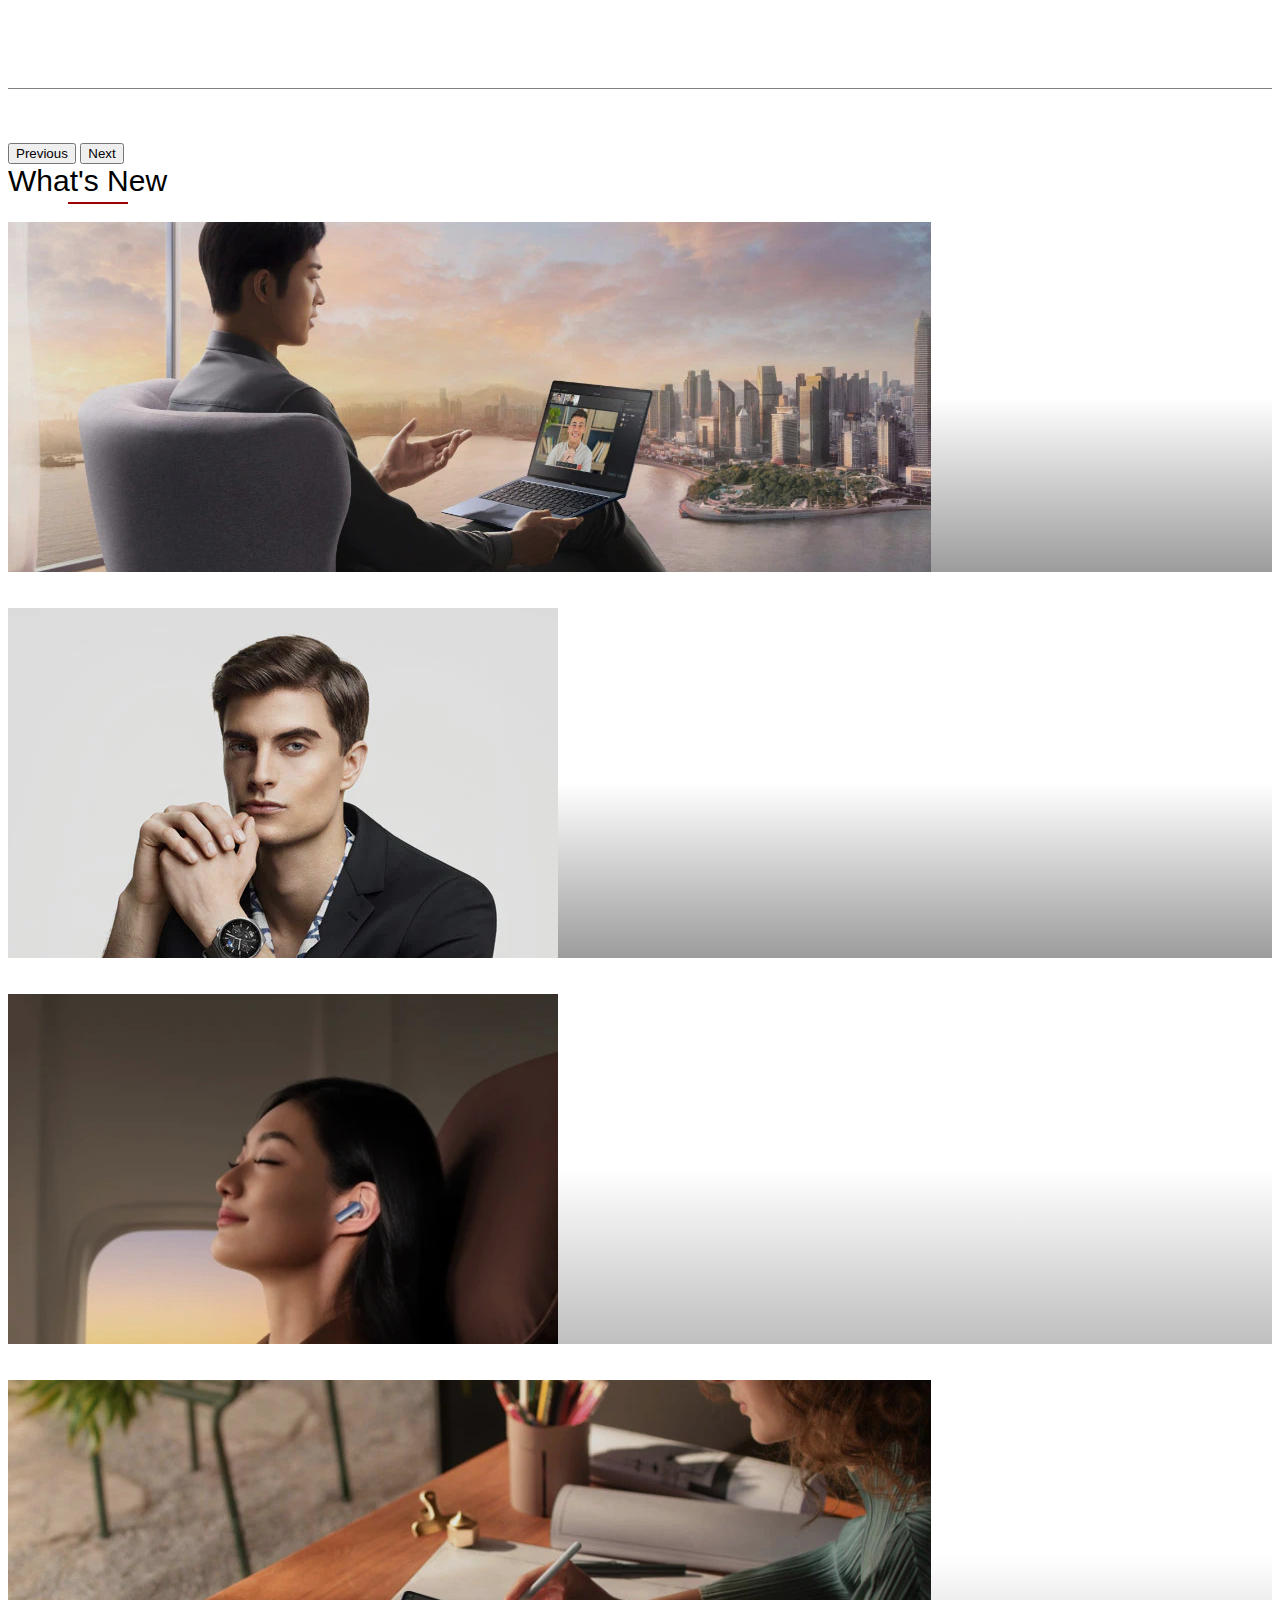
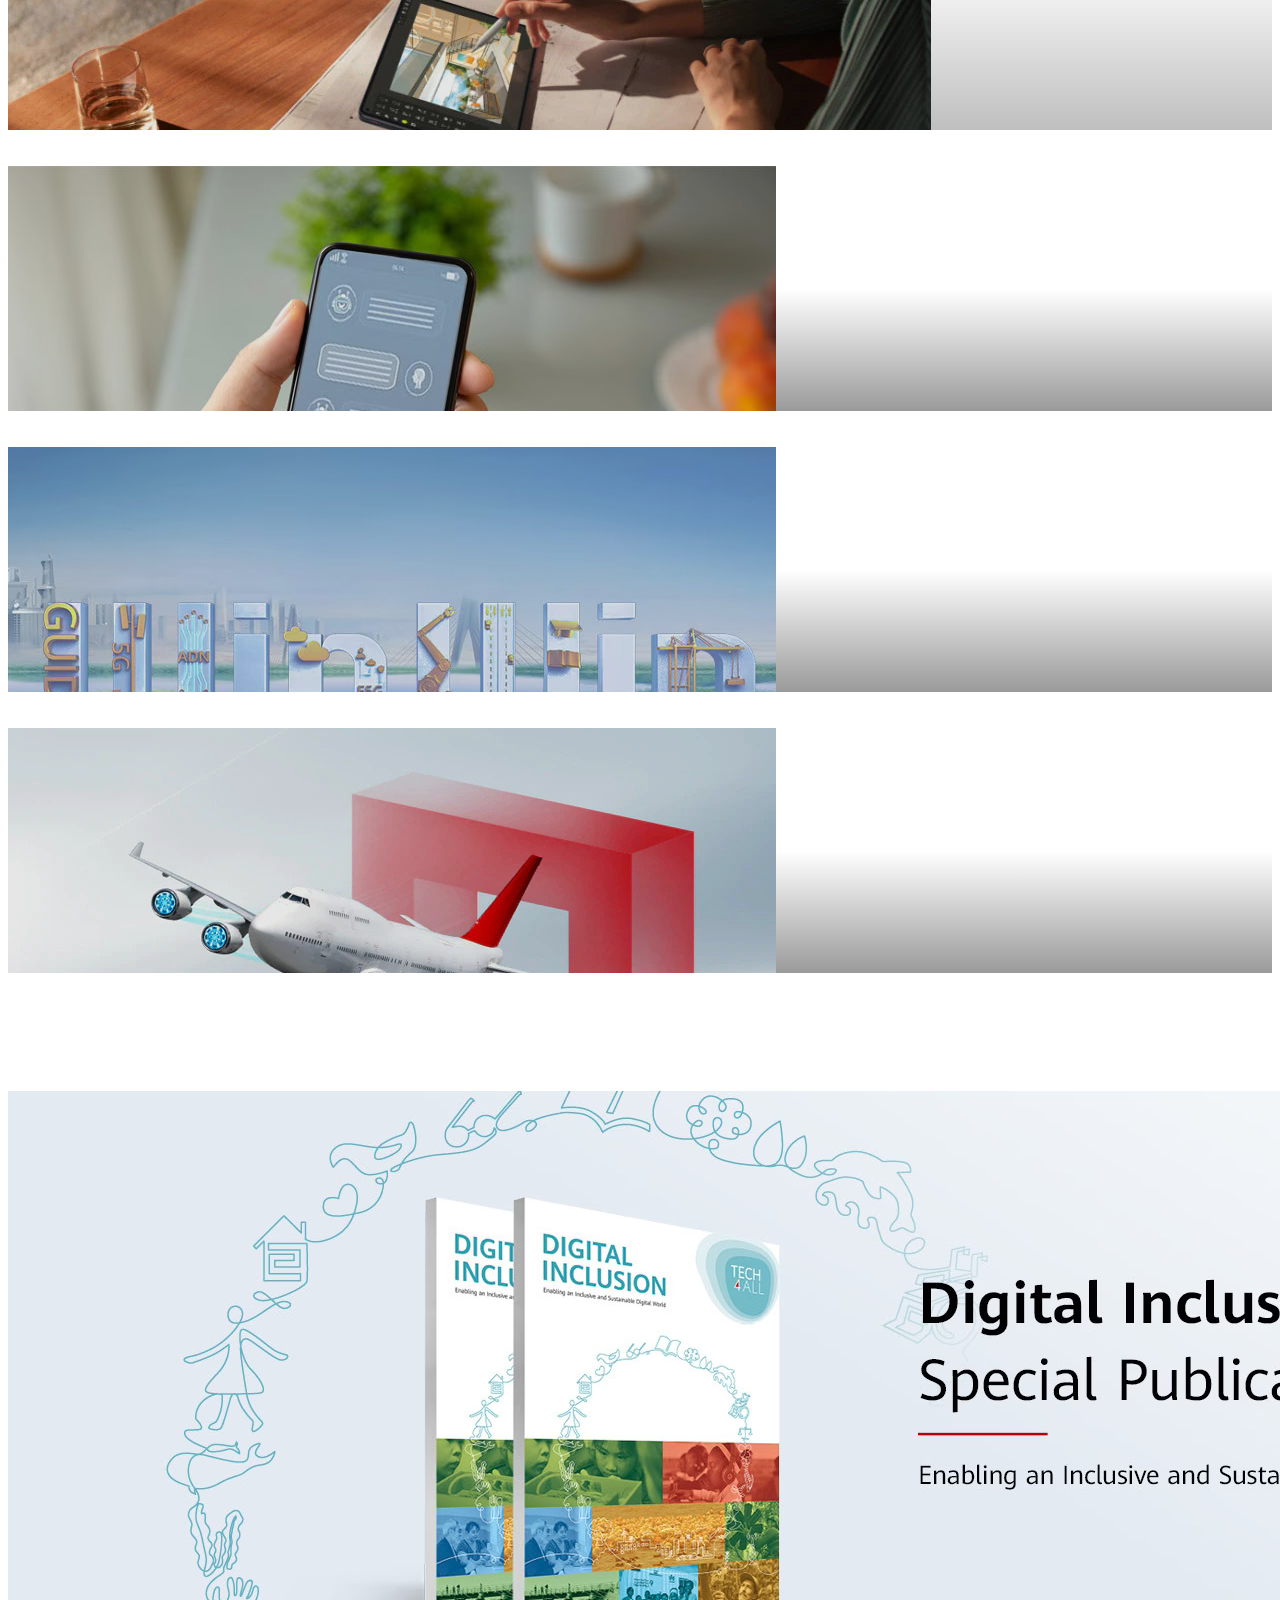
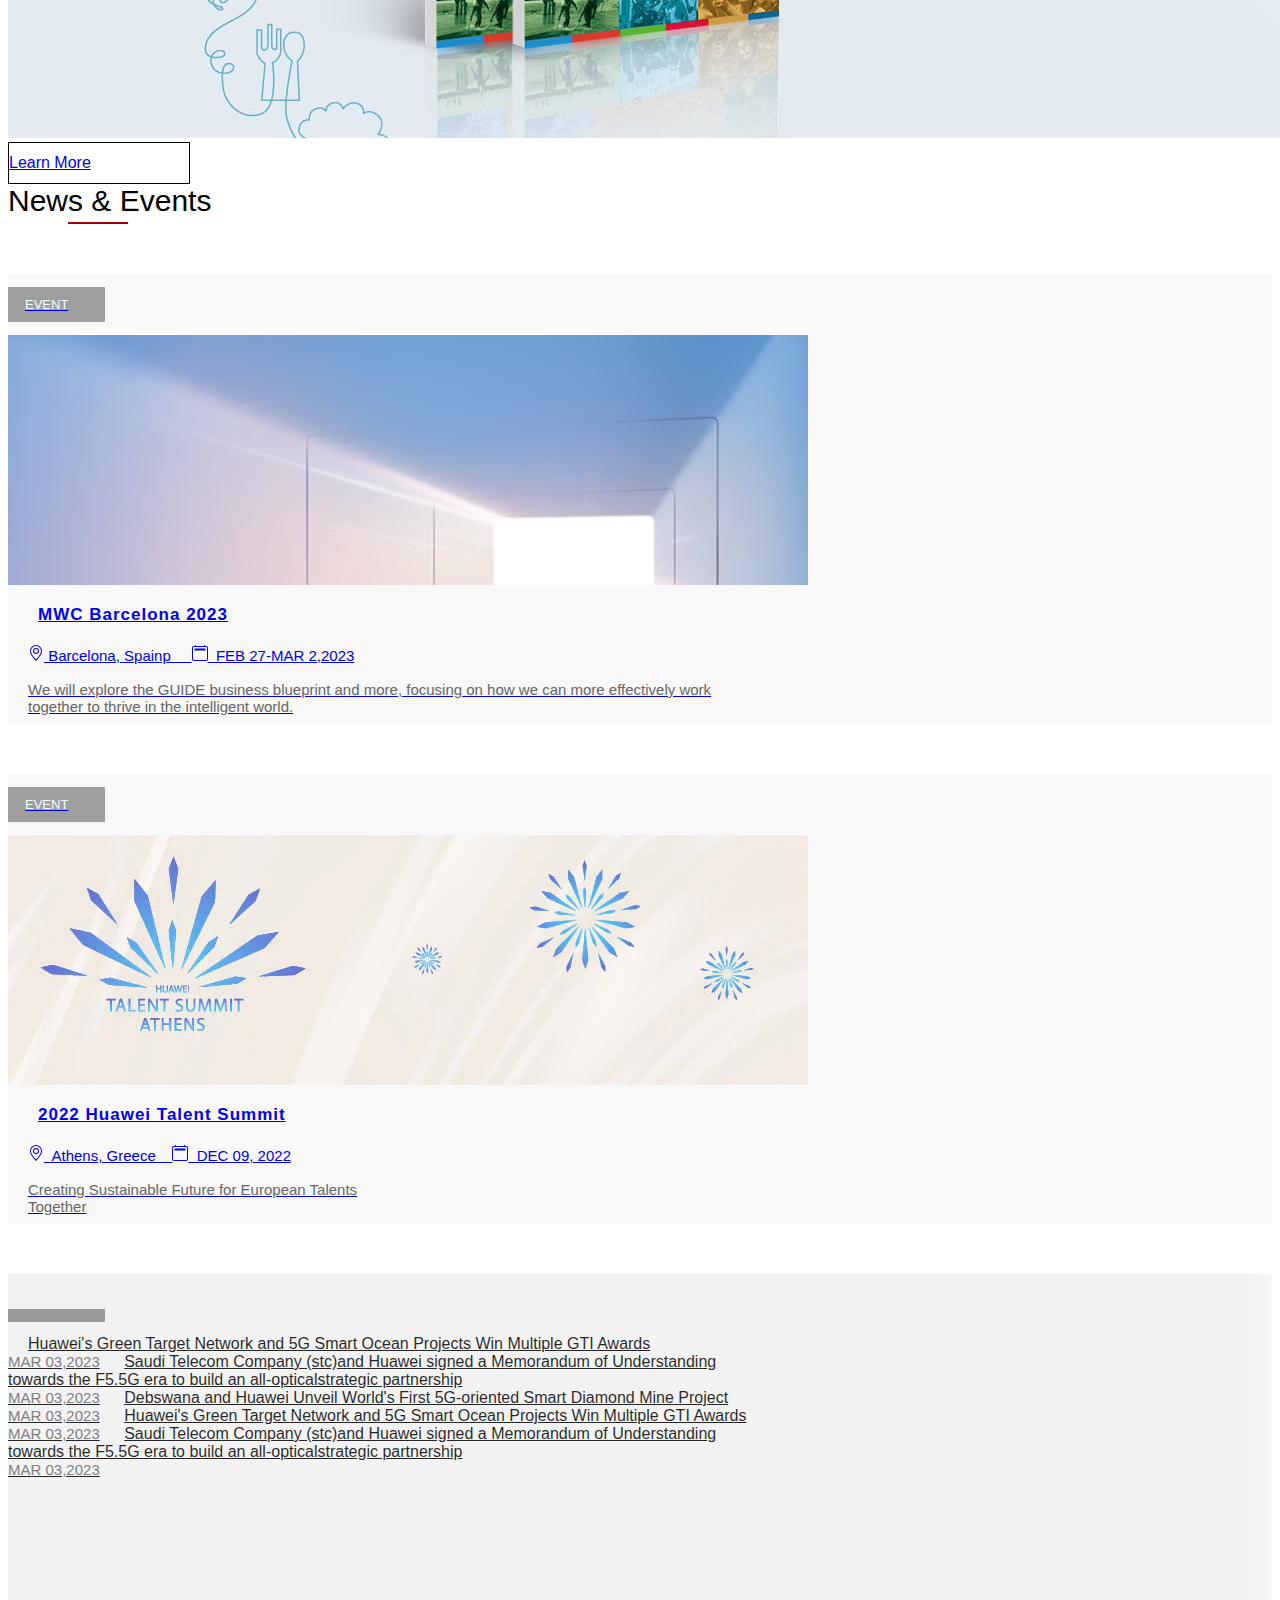
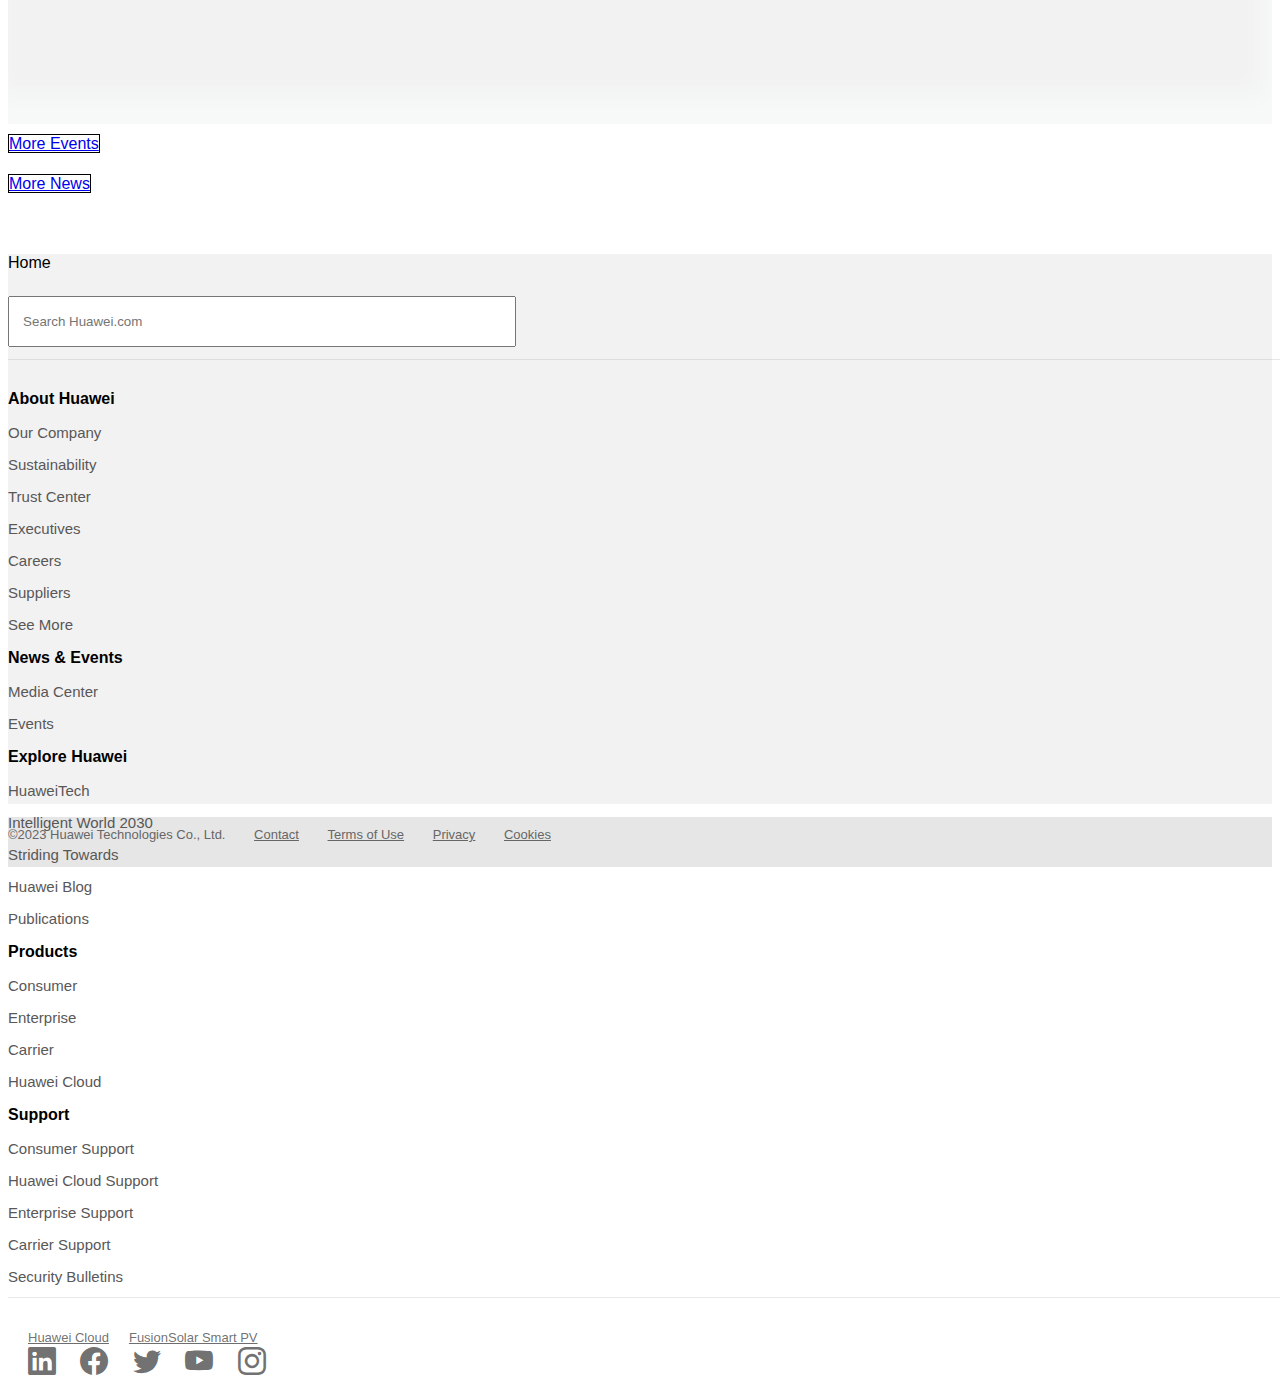
==== commit d12e68df: "commit" ====
--- a/index.html
+++ b/index.html
@@ -152,7 +152,13 @@
     <!-- ................................................................................................................................................................... -->
     <div class="container-fluide">
         <div class="row">
-            <div class="col-12"><img src="images/tech.jpg" class="w-100 pic-tech position-relative"><a href="#" class="tech-a d-block text-black position-absolute">
+            <div class="col-12">
+                <!-- <img src="images/tech.jpg" class="w-100 pic-tech position-relative"> -->
+                <picture>
+                    <source media="(min-width:992px)" srcset="images/tech.jpg" class="w-100 pic-tech position-relative">
+                    <img src="images/moraba.avif" alt="" class="w-100 pic-tech position-relative">
+                        </picture>
+                <a href="#" class="tech-a d-block text-black position-absolute">
                     <div class="tech-div position-absolute text-center">Learn More</div>
                 </a></div>
         </div>
@@ -168,7 +174,7 @@
 
     <div class="container">
         <div class="row">
-            <div class="col-4"><a href="#" class="text-decoration-none">
+            <div class="col-lg-4 col-12"><a href="#" class="text-decoration-none">
                     <div class="box-end w-100">
                         <p class="event1 position-absolute">EVENT</p>
                         <div class="overflow w-100 text-primary h-50"><img src="images/event1.jpg" alt="" class="w-100 pic-end"></div>
@@ -191,7 +197,7 @@
                         </p>
                     </div>
                 </a></div>
-            <div class="col-4"><a href="#" class="text-decoration-none">
+            <div class="col-lg-4 col-12"><a href="#" class="text-decoration-none">
                     <div class="box-end w-100">
                         <p class="event1 position-absolute">EVENT</p>
                         <div class="overflow w-100 text-primary h-50"><img src="images/event2.jpg" alt="" class="w-100 pic-end"></div>
@@ -213,30 +219,32 @@
                         </p>
                     </div>
                 </a></div>
-                <div class="col-4">
+                <div class="col-lg-4 col-12">
                     
                     
                 <div class="div-end"><div class="div-new"></div><p class="event1 position-absolute d-block">NEWS</p>
-                    <a href="#" class="text fw-bold text-decoration-none d-block mt-5"> Huawei's Green Target Network and 5G<br>Smart Ocean
-                        Projects Win Multiple GTI<br> Awards <br><span class="fw-normal fs-xxl-6 span-mar">MAR 03,2023</span></a>
+                    <a href="#" class="text fw-bold text-decoration-none d-block mt-5"> Huawei's Green Target Network and 5G Smart Ocean
+                        Projects Win Multiple GTI Awards <br><span class="fw-normal fs-xxl-6 span-mar">MAR 03,2023</span></a>
                     
-                        <a href="#" class="text fw-bold text-decoration-none d-block">Saudi Telecom Company (stc)and Huawei<br>signed a Memorandum of
+                        <a href="#" class="text fw-bold text-decoration-none d-block">Saudi Telecom Company (stc)and Huawei signed a Memorandum of
                         Understanding<br>towards the F5.5G era to build an all-opticalstrategic partnership<br><span class="fw-normal fs-xxl-6 span-mar">MAR 03,2023</span></a>
                    
                     <a href="#" class="text fw-bold text-decoration-none d-block">Debswana and Huawei Unveil World's First 5G-oriented Smart Diamond Mine
                         Project<br><span class="fw-normal fs-xxl-6 span-mar">MAR 03,2023</span></a>
                     
-                    <a href="#" class="text fw-bold text-decoration-none d-block"> Huawei's Green Target Network and 5G <br>Smart Ocean Projects Win Multiple
-                        GTI<br> Awards<br><span class="fw-normal fs-xxl-6 span-mar">MAR 03,2023</span></a>
-                </div>
-            </div>
-        </div>
-    </div>
-    <!-- .................................................................................................................................................................... -->
-    <div class="container">
-        <div class="row">
-            <div class="col-2 offset-4"><a href="#" class="more text-center d-block text-decoration-none text-black">More Events</a></div>
-            <div class="col-2"><a href="#" class="more text-center d-block text-decoration-none text-black">More News</a></div>
+                    <a href="#" class="text fw-bold text-decoration-none d-block"> Huawei's Green Target Network and 5G Smart Ocean Projects Win Multiple
+                        GTI Awards<br><span class="fw-normal fs-xxl-6 span-mar">MAR 03,2023</span></a>
+                        <a href="#" class="text fw-bold text-decoration-none d-block">Saudi Telecom Company (stc)and Huawei signed a Memorandum of
+                         Understanding<br>towards the F5.5G era to build an all-opticalstrategic partnership<br><span class="fw-normal fs-xxl-6 span-mar">MAR 03,2023<span><a>
+                </div>
+            </div>
+        </div>
+    </div>
+    <!-- .................................................................................................................................................................... -->
+    <div class="container">
+        <div class="row">
+            <div class="col-lg-2 col-3 offset-lg-4 offset-3"><a href="#" class="more text-center d-block text-decoration-none text-black">More Events</a></div>
+            <div class="col-lg-2 col-3"><a href="#" class="more text-center d-block text-decoration-none text-black">More News</a></div>
         </div>
     </div>
     <!-- .................................................................................................................................................................... -->
--- a/css/index.css
+++ b/css/index.css
@@ -9,7 +9,7 @@
     }
     
     .tex1 {
-        font-size: 30px;
+        font-size: 28px;
     }
     
     .tex1::after {
@@ -19,7 +19,7 @@
         width: 60px;
         margin-top: 4px;
         background-color: rgb(161, 0, 0);
-        margin-left:50px;
+        margin-left:65px;
     }
     .a-learn{
         color: black;
@@ -49,7 +49,7 @@
         transition-duration: 500ms;
         transition-property: transform;
         z-index: -50;
-        width: 960px;
+        /* width: 960px; */
     }
     .span1 {
         font-size: 17px;
@@ -84,10 +84,10 @@
     } */
     .div1 {
         background-image: linear-gradient(rgba(255, 255, 255, 0),rgba(255, 255, 255, 0),rgba(0, 0, 0, 0.387));
-        height:680px;
-        width: 960px;
-        overflow: hidden;
-        margin-left:-148px;
+        height:540px;
+        /* width: 960px; */
+        overflow: hidden;
+        /* margin-left:-148px; */
     }
     /* .div1:hover{
         background-image: linear-gradient(rgba(255, 255, 255, 0),rgba(255, 255, 255, 0),black);
@@ -124,12 +124,13 @@
     }
 
     .tech-div {
-        border: 1px solid black;
+        /* border: 1px solid black;
         height: 40px;
         width: 180px;
         bottom:100px;
         left: 660px;
-        line-height: 40px;
+        line-height: 40px; */
+        visibility: hidden;
     }
 
     .tech-div:hover {
@@ -143,14 +144,14 @@
         margin-top: 100px;
     }
 
-    .pic-end {
+    /* .pic-end {
         transform: scale(1);
         transition-duration: 600ms;
-    }
-
-    .box-end:hover .pic-end {
+    } */
+
+    /* .box-end:hover .pic-end {
         transform: scale(1.1);
-    }
+    } */
 
     .box-end {
         height: 450px;
@@ -164,7 +165,7 @@
     }
 
     .div-end {
-        height: 450px;
+        height: 550px;
         background-color: rgb(242, 242, 242);
         margin-top: 50px;
         overflow: auto;
@@ -205,8 +206,8 @@
         z-index: 10;
     }
     .text {
-        font-size: 16px;
-        margin-top: 20px;
+        font-size: 15px;
+        margin-top:40px;
         margin-left: 20px;
         color: rgba(0, 0, 0, 0.842);
     }
@@ -216,24 +217,25 @@
     }
     .span-mar{
         color: gray;
-        font-size: 15px;
+        font-size: 12px;
     }
     .span-mar:hover{
         color: red;
     }
 
     .more {
-        height: 40px;
+        height:30px;
         margin-top: 50px;
         border: 1px solid black;
-        line-height: 40px;
-    }
-
-    .more:hover {
+        line-height: 30px;
+        font-size: 14px;
+    }
+
+    /* .more:hover {
         background-color: rgb(199, 0, 11);
         color: white;
         border: 1px solid rgb(199, 0, 11);
-    }
+    } */
 
     .overflow {
         height: 250px;
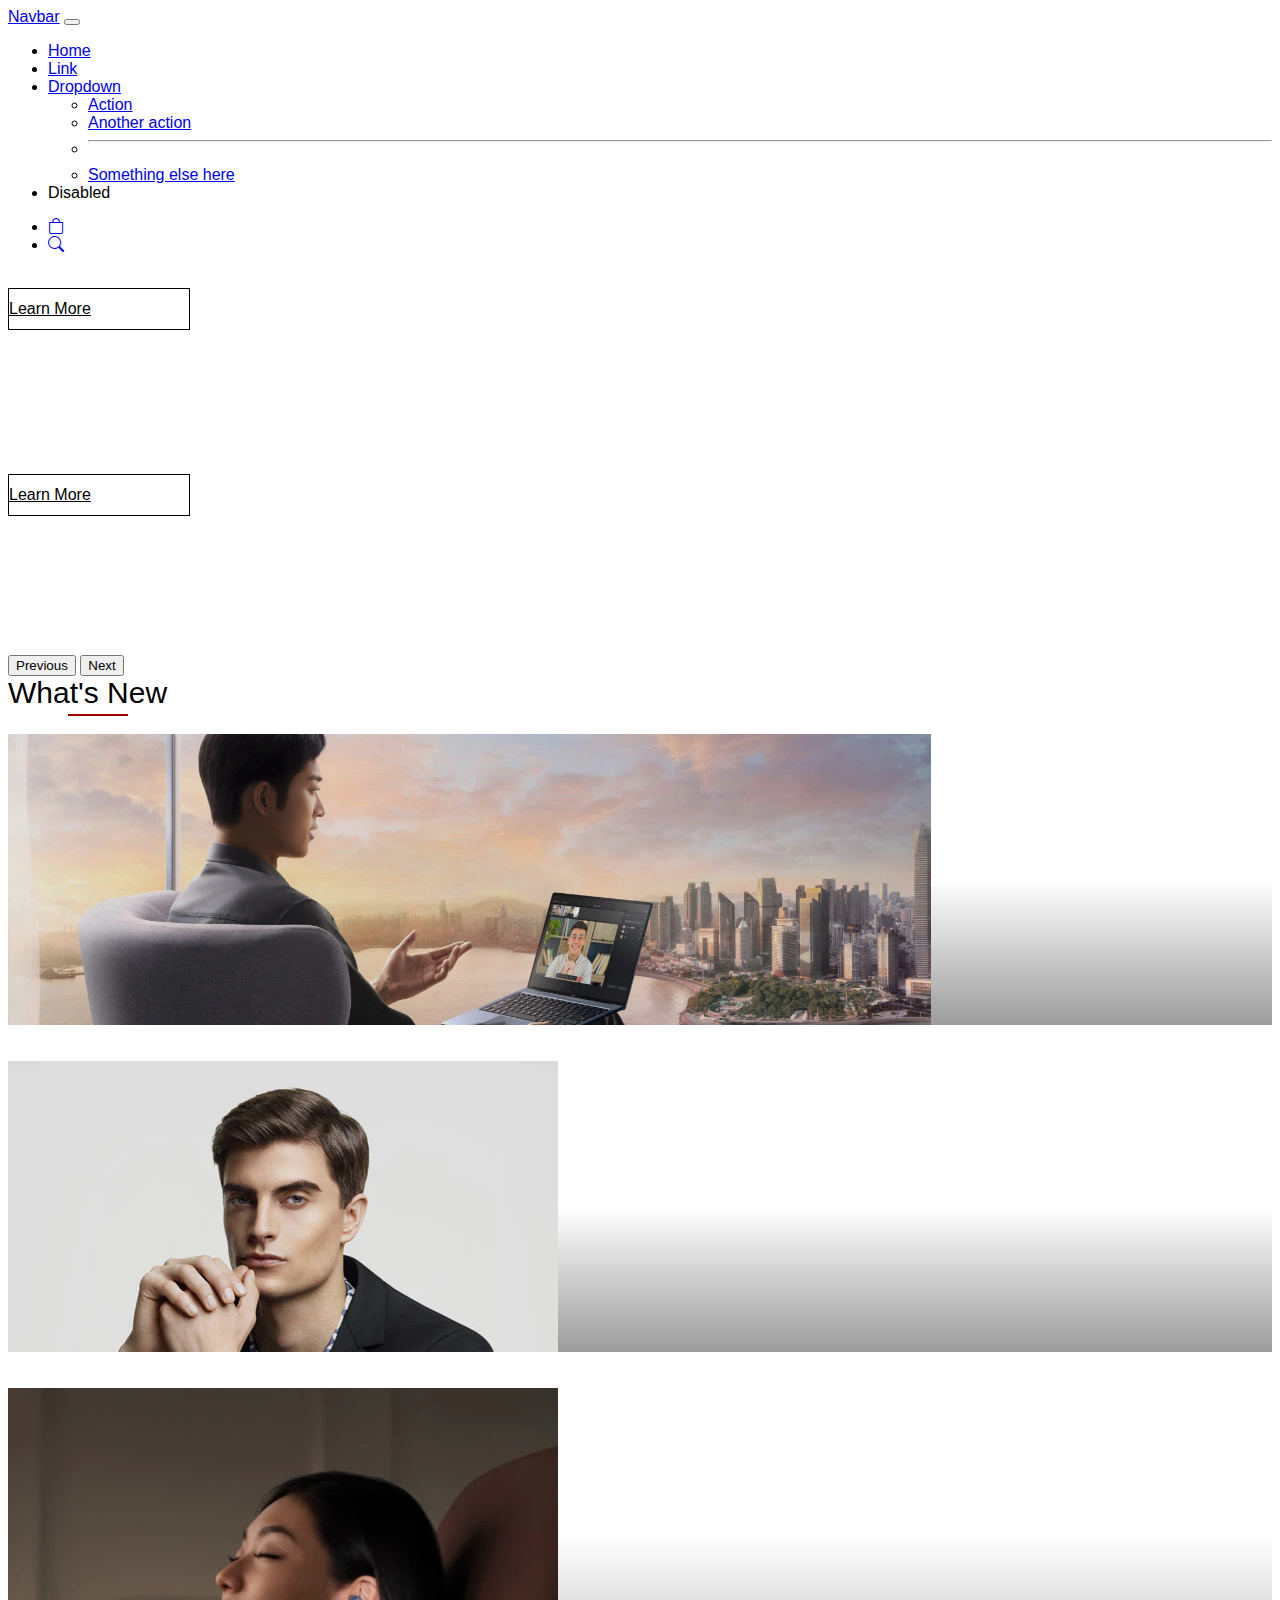
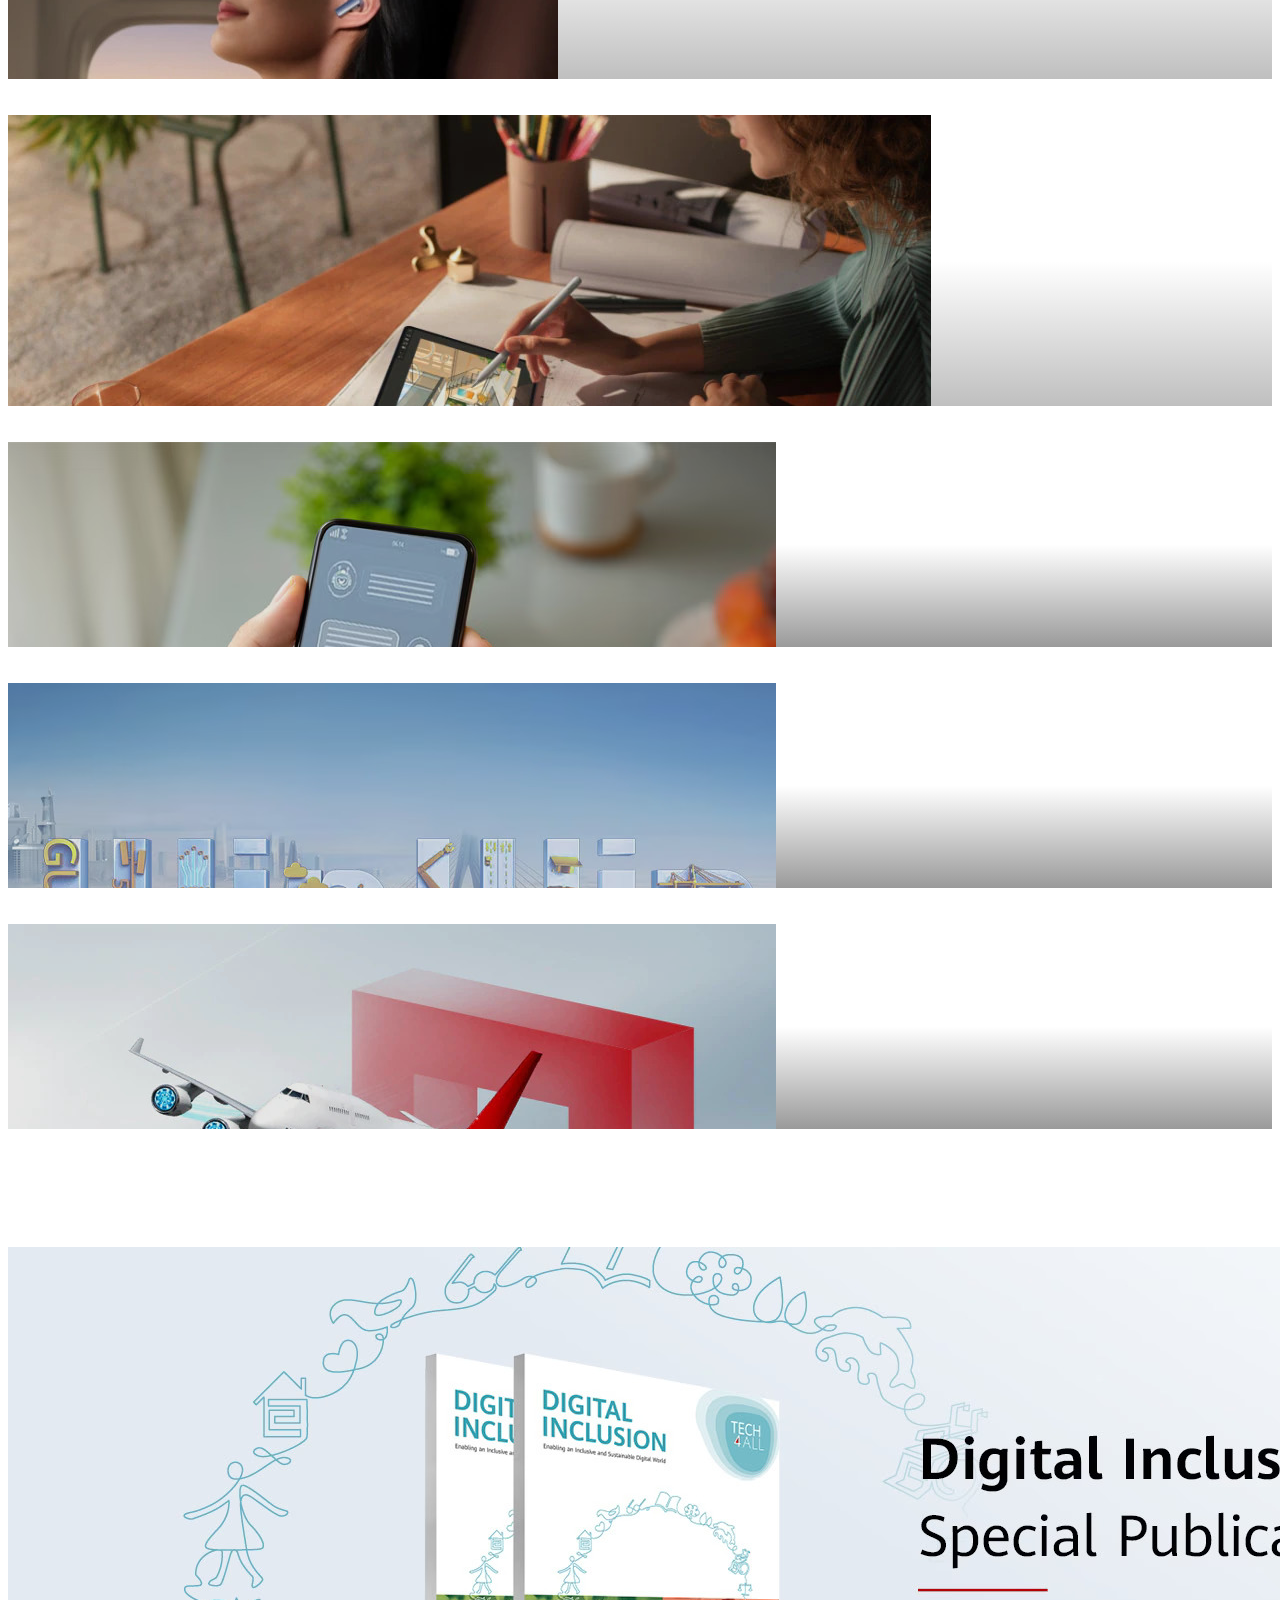
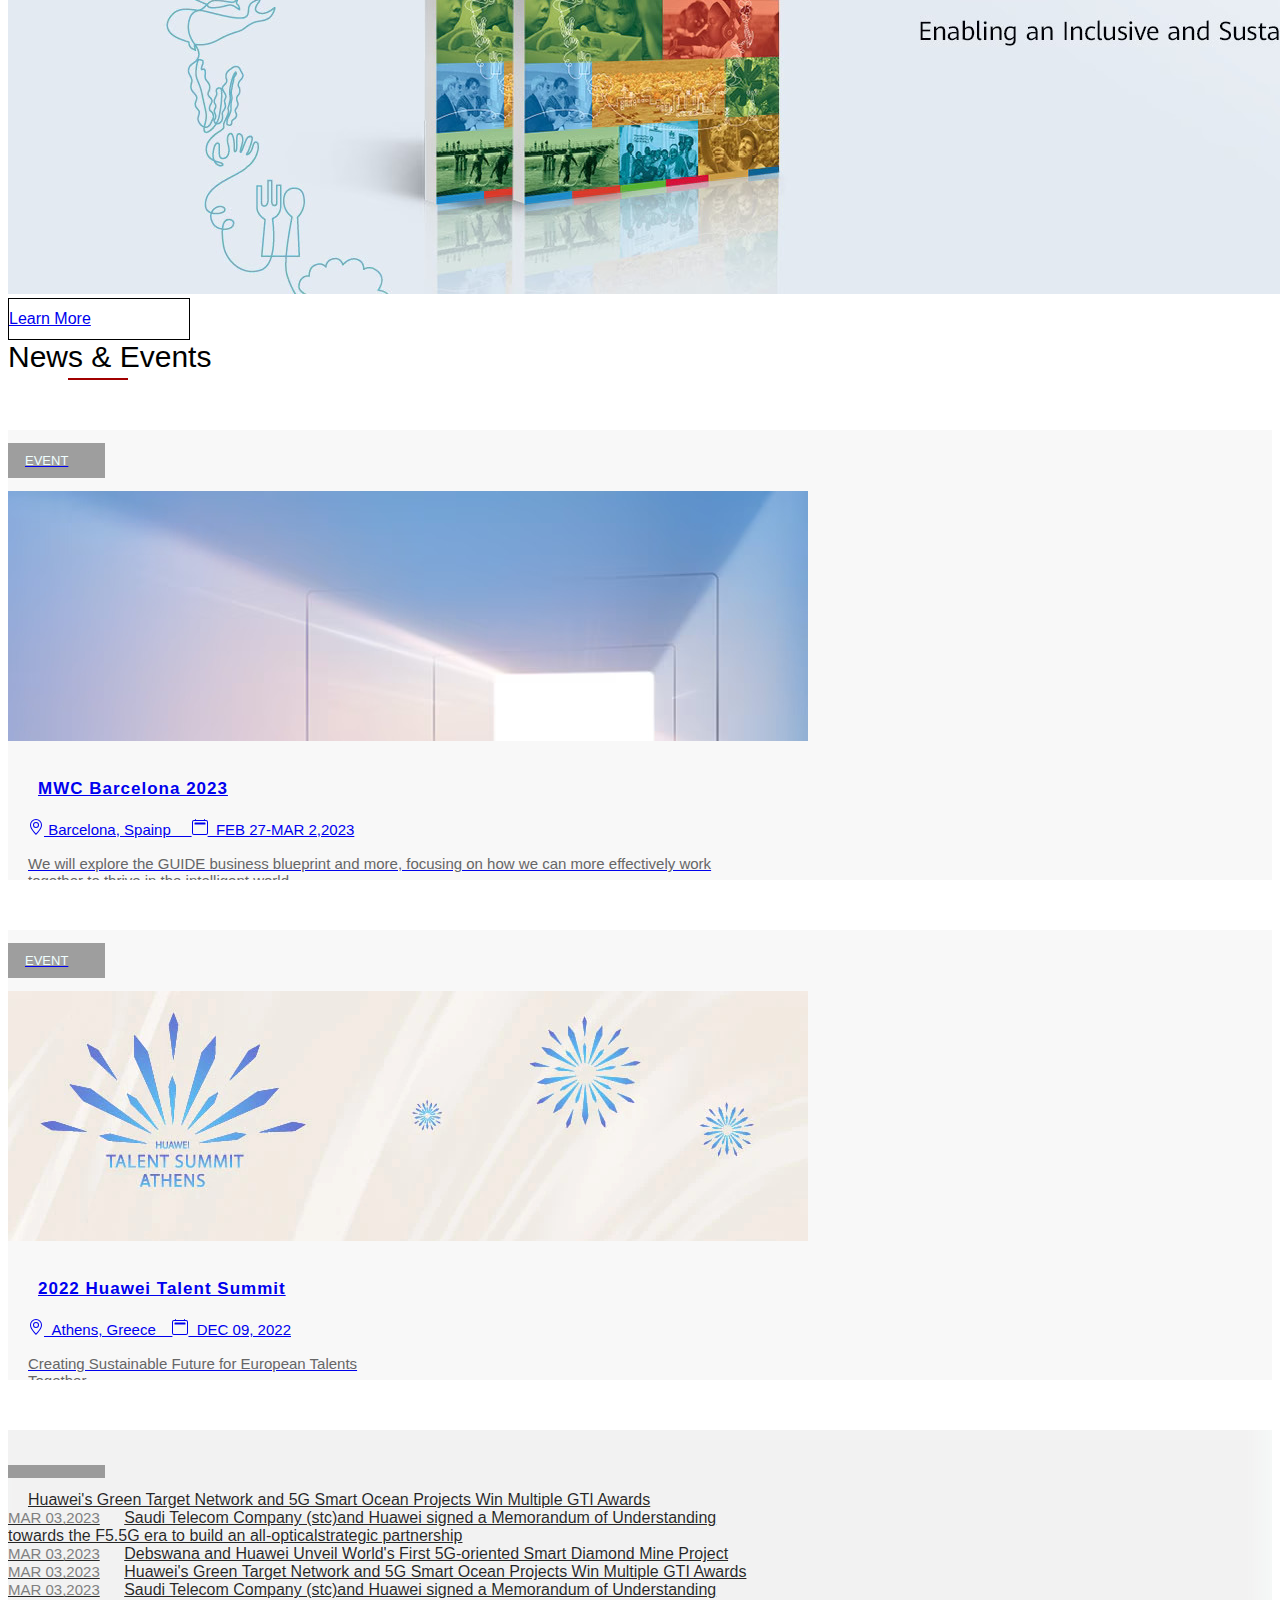
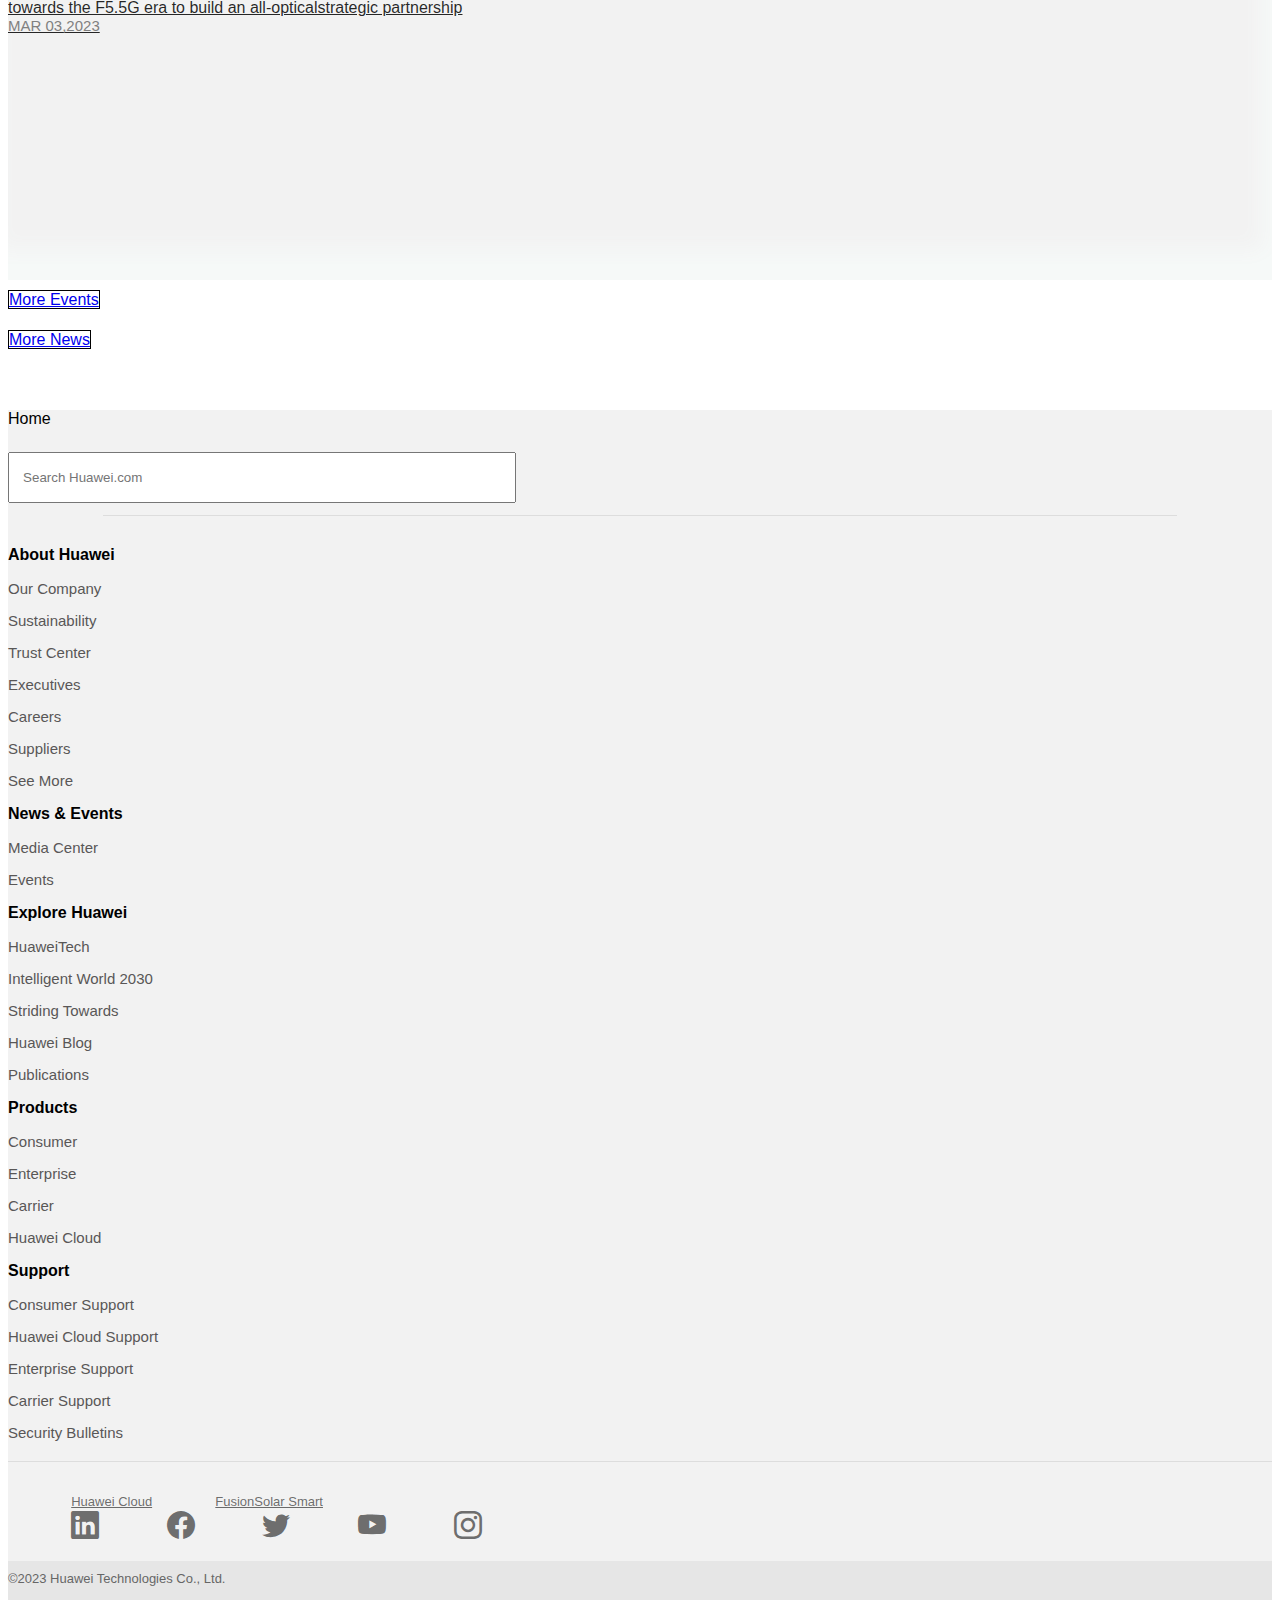
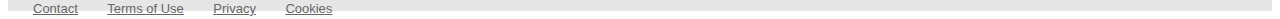
==== commit d68275e0: "commit" ====
--- a/index.html
+++ b/index.html
@@ -17,26 +17,61 @@
 </head>
 
 <body>
-    <div class="container-fluide">
-        <div class="row">
-            <div class="col-12 div p-0"></div>
-        </div>
-    </div>
+    <nav class="navbar navbar-expand-lg bg-body-tertiary">
+        <div class="container-fluid">
+          <a class="navbar-brand" href="#">Navbar</a>
+          <button class="navbar-toggler" type="button" data-bs-toggle="collapse" data-bs-target="#navbarSupportedContent" aria-controls="navbarSupportedContent" aria-expanded="false" aria-label="Toggle navigation">
+            <span class="navbar-toggler-icon"></span>
+          </button>
+          <div class="collapse navbar-collapse" id="navbarSupportedContent">
+            <ul class="navbar-nav me-auto mb-2 mb-lg-0">
+              <li class="nav-item">
+                <a class="nav-link active" aria-current="page" href="#">Home</a>
+              </li>
+              <li class="nav-item">
+                <a class="nav-link" href="#">Link</a>
+              </li>
+              <li class="nav-item dropdown">
+                <a class="nav-link dropdown-toggle" href="#" role="button" data-bs-toggle="dropdown" aria-expanded="false">
+                  Dropdown
+                </a>
+                <ul class="dropdown-menu">
+                  <li><a class="dropdown-item" href="#">Action</a></li>
+                  <li><a class="dropdown-item" href="#">Another action</a></li>
+                  <li><hr class="dropdown-divider"></li>
+                  <li><a class="dropdown-item" href="#">Something else here</a></li>
+                </ul>
+              </li>
+              <li class="nav-item">
+                <a class="nav-link disabled">Disabled</a>
+              </li>
+            </ul>
+            <ul>
+            <li class="li-nav"><a href="#" class="text-black"><i class="bi bi-bag"></i></a></li>
+            <li class="li-nav"><a href="#" class="text-black"><i class="bi bi-search"></i></a></li>
+            </ul>
+          </div>
+        </div>
+      </nav>
     <!-- .................................................................................................................................................................... -->
     <div id="carouselExampleInterval" class="carousel slide" data-bs-ride="carousel">
         <div class="carousel-inner">
             <div class="carousel-item active" data-bs-interval="10000">
                 <!-- <img src="images/full.jpg" class="d-block w-100 mwc" alt="..."> -->
                 <picture>
-                    <source media="(min-width:992px)" srcset="images/1.webp" class="d-block w-100 mwc">
+                    <source media="(min-width:992px)" srcset="images/spring.avif" class="d-block w-100 mwc">
+                    <img src="images/spring2.avif" alt="" class="d-block w-100 mwc">
+                </picture>
+                <div class="carousel-caption d-none d-md-block">
+                    <div class="learn position-relative text-center"><a class="a-learn w-100 d-block text-decoration-none text-black" href="#">Learn More</a></div>
+                </div>
+            </div>
+            <div class="carousel-item" data-bs-interval="2000">
+                <!-- <img src="images/1.webp" class="d-block w-100" alt="..."> -->
+                <picture>
+                    <source media="(min-width:992px)" srcset="images/p60.avif" class="d-block w-100 mwc">
                     <img src="images/first.avif" alt="" class="d-block w-100 mwc">
                 </picture>
-                <div class="carousel-caption d-none d-md-block">
-                    <div class="learn position-relative text-center"><a class="a-learn w-100 text-decoration-none text-black" href="#">Learn More</a></div>
-                </div>
-            </div>
-            <div class="carousel-item" data-bs-interval="2000">
-                <!-- <img src="images/1.webp" class="d-block w-100" alt="..."> -->
                 <div class="carousel-caption d-none d-md-block">
                     <div class="learn2 position-relative text-center"><a class="a-learn w-100 d-block text-decoration-none text-black" href="#">Learn More</a></div>
                 </div>
@@ -60,16 +95,16 @@
         </div>
     </div>
     <!-- ............................................................................................................................... -->
-    <div class="container">
-        <div class="row">
-            <div class="col-lg-8 col-12">
-                <a href="#" class="a-pics d-block mt-5">
+    <div class="container-lg">
+        <div class="row mt-3">
+            <div class="col-lg-8 col-12 p-0 pic11">
+                <a href="#" class="a-pics d-block mt-lg-5">
                     <div class="div1 position-relative p-0">
                         <!-- <img src="images/metabook.jpg" class="pics position-absolute w-100"> -->
-                        <picture>
-                    <source media="(min-width:992px)" srcset="images/metabook.jpg" class="pics position-absolute w-100 p-0">
-                    <img src="images/watch2.avif" alt="" class="pics position-absolute">
-                        </picture>
+                        <!-- <picture>
+                    <source media="(min-width:992px)" srcset="images/metabook.jpg" class="pics position-absolute w-100 p-0"> -->
+                    <img src="images/metabook.jpg" alt="" class="pics position-absolute w-100 ">
+                        <!-- </picture> -->
                         <p class="img-p position-absolute text-white">
                             PRODUCT<br>
                             <strong>HUAWEI MateBook X Pro</strong><br>
@@ -79,10 +114,42 @@
                     </div>
                 </a>
             </div>
+            <!-- ...................................................................................... -->
+            <div id="carouselExampleIndicators" class="carousel slide cars">
+                <div class="carousel-indicators">
+                  <button type="button" data-bs-target="#carouselExampleIndicators" data-bs-slide-to="0" class="active" aria-current="true" aria-label="Slide 1"></button>
+                  <button type="button" data-bs-target="#carouselExampleIndicators" data-bs-slide-to="1" aria-label="Slide 2"></button>
+                  <button type="button" data-bs-target="#carouselExampleIndicators" data-bs-slide-to="2" aria-label="Slide 3"></button>
+                </div>
+                <div class="carousel-inner">
+                  <div class="carousel-item active">
+                    <img src="images/watch2.avif" class="d-block w-100" alt="...">
+                  </div>
+                  <div class="carousel-item">
+                    <img src="images/70.avif" class="d-block w-100" alt="...">
+                  </div>
+                  <div class="carousel-item">
+                    <img src="images/80.avif" class="d-block w-100" alt="...">
+                  </div>
+                </div>
+                <button class="carousel-control-prev" type="button" data-bs-target="#carouselExampleIndicators" data-bs-slide="prev">
+                  <span class="carousel-control-prev-icon" aria-hidden="true"></span>
+                  <span class="visually-hidden">Previous</span>
+                </button>
+                <button class="carousel-control-next" type="button" data-bs-target="#carouselExampleIndicators" data-bs-slide="next">
+                  <span class="carousel-control-next-icon" aria-hidden="true"></span>
+                  <span class="visually-hidden">Next</span>
+                </button>
+              </div>
             <!-- .......................................................................................................................... -->
-            <div class="col-lg-4  p-0">
-                <a href="#" class="a-pics d-block mt-5">
-                    <div class="div1 w-100 position-relative"><img src="images/watch.jpg" class="pics position-absolute w-100">
+            <div class="col-lg-4  p-0 col-6">
+                <a href="#" class="a-pics d-block mt-lg-5">
+                    <div class="div1 div11 divm w-100 position-relative">
+                        <picture>
+                            <source media="(min-width:992px)" srcset="images/watch.jpg" class="pics position-absolute w-100 p-0">
+                            <img src="images/10.avif" alt="" class="pics picss position-absolute w-100">
+                                </picture>
+                        <!-- <img src="images/watch.jpg" class="pics position-absolute w-100"> -->
                         <p class="img-p position-absolute text-white">
                             PRODUCT<br>
                             <strong>HUAWEI Watch GT3 Pro</strong><br>
@@ -95,7 +162,12 @@
 
             <div class="col-lg-4 col-6 p-0">
                 <a href="#" class="a-pics d-block">
-                    <div class="div2 w-100 position-relative"><img src="images/miss.jpg" class="pics position-absolute w-100">
+                    <div class="div2 div22 w-100 position-relative">
+                        <!-- <img src="images/miss.jpg" class="pics position-absolute w-100"> -->
+                        <picture>
+                            <source media="(min-width:992px)" srcset="images/miss.jpg" class="pics position-absolute w-100 p-0">
+                            <img src="images/20.avif" alt="" class="pics position-absolute w-100">
+                                </picture>
                         <p class="img-p position-absolute text-white">
                             PRODUCT<br>
                             <strong>HUAWEI FreeBuds Pro 2</strong><br>
@@ -107,7 +179,12 @@
             </div>
             <div class="col-lg-8 col-6 p-0">
                 <a href="#" class="a-pics d-block">
-                    <div class="div2 w-100 position-relative"><img src="images/matepad.jpg" class="pics position-absolute w-100">
+                    <div class="div2 div22 w-100 position-relative">
+                        <!-- <img src="images/matepad.jpg" class="pics position-absolute w-100"> -->
+                        <picture>
+                            <source media="(min-width:992px)" srcset="images/matepad.jpg" class="pics position-absolute w-100 p-0">
+                            <img src="images/30.avif" alt="" class="pics position-absolute w-100">
+                                </picture>
                         <p class="img-p position-absolute text-white">PRODUCT<br>
                             <strong>HUAWEI Metepad Pro 11</strong><br>
                             <span class="span"> Powerful Productivity in Thinness</span><br>
@@ -116,9 +193,14 @@
                     </div>
                 </a>
             </div>
-            <div class="col-4 p-0">
+            <div class="col-lg-4 col-6 p-0">
                 <a href="#" class="a-pics d-block">
-                    <div class="div3 w-100 position-relative"><img src="images/phone.jpg" class="pics position-absolute w-100">
+                    <div class="div3 w-100 position-relative">
+                        <!-- <img src="images/phone.jpg" class="pics position-absolute w-100"> -->
+                        <picture>
+                            <source media="(min-width:992px)" srcset="images/phone.jpg" class="pics position-absolute w-100 p-0">
+                            <img src="images/40.avif" alt="" class="pics position-absolute w-100">
+                                </picture>
                         <p class="img-p position-absolute text-white">HuaweiTech<br>
                             <strong>ChatGPT Might be the Killer App Operators Are Waiting for</strong><br>
                             <span class="span2">learn more</span><span class="span1 text-danger"><i class="bi bi-chevron-right"></i></span>
@@ -126,9 +208,9 @@
                     </div>
                 </a>
             </div>
-            <div class="col-4 p-0">
+            <div class="col-4 p-0 div-h">
                 <a href="#" class="a-pics d-block">
-                    <div class="div3 w-100 position-relative"><img src="images/winwin.jpg" class="pics position-absolute w-100">
+                    <div class="div3 div22 w-100 position-relative"><img src="images/winwin.jpg" class="pics position-absolute w-100">
                         <p class="img-p position-absolute text-white">Winwin<br>
                             <strong>Seize the Moment: Accelerating 5G Prosperity</strong><br>
                             <span class="span2">learn more</span><span class="span1 text-danger"><i class="bi bi-chevron-right"></i></span>
@@ -136,7 +218,7 @@
                     </div>
                 </a>
             </div>
-            <div class="col-4 p-0">
+            <div class="col-4 p-0 div-h">
                 <a href="#" class="a-pics d-block">
                     <div class="div3 w-100 position-relative"><img src="images/air.jpg" class="pics position-absolute w-100">
                         <p class="img-p position-absolute text-white">INDUSTRY UPDATES<br>
@@ -149,6 +231,8 @@
         </div>
     </div>
     </div>
+    <!-- ....................................................................................................................... -->
+   
     <!-- ................................................................................................................................................................... -->
     <div class="container-fluide">
         <div class="row">
@@ -172,7 +256,7 @@
     </div>
     <!-- .................................................................................................................................................................... -->
 
-    <div class="container">
+    <div class="container-lg">
         <div class="row">
             <div class="col-lg-4 col-12"><a href="#" class="text-decoration-none">
                     <div class="box-end w-100">
@@ -249,22 +333,75 @@
     </div>
     <!-- .................................................................................................................................................................... -->
     <div class="end w-100">
+        <div class="container-lg">
+            <div class="row">
+                <div class="col-7 mt-4 text-secondary home">Home</div>
+                <div class="col-lg-4 col-12">
+                    <div class="search">
+                        <form action="#" id="form"><input type=text class="fw-bold text-black text-decoration-none d-block w-100 input" name="search"
+                                placeholder=" &nbsp; Search Huawei.com">
+                            </input></form>
+                    </div>
+                </div>
+            </div>
+        </div>
+        <div class="hr"></div>
+        <!-- .......................................................................................................................... -->
+        <div class="accordion accordion-flush hide2" id="accordionFlushExample">
+            <div class="accordion-item">
+              <h2 class="accordion-header">
+                <button class="accordion-button collapsed drawer" type="button" data-bs-toggle="collapse" data-bs-target="#flush-collapseOne" aria-expanded="false" aria-controls="flush-collapseOne">
+                    About Huawei
+                </button>
+              </h2>
+              <div id="flush-collapseOne" class="accordion-collapse collapse" data-bs-parent="#accordionFlushExample">
+                <div class="accordion-body drawer"><ul class="list-group list-group-flush">
+                    <li class="list-group-item drawer"><a href="#" class="list"> Our Company </a></li>
+                    <li class="list-group-item drawer"><a href="#" class="list"> Sustainability </a></li>
+                    <li class="list-group-item drawer"><a href="#" class="list">Trust Center </a></li>
+                    <li class="list-group-item drawer"><a href="#" class="list">Executives </a></li>
+                    <li class="list-group-item drawer"><a href="#" class="list">Careers </a></li>
+                    <li class="list-group-item drawer"><a href="#" class="list">Suppliers </a></li>
+                    <li class="list-group-item drawer"><a href="#" class="list">See More </a></li>
+                  </ul></div>
+              </div>
+            </div>
+            <div class="accordion-item">
+              <h2 class="accordion-header">
+                <button class="accordion-button collapsed drawer" type="button" data-bs-toggle="collapse" data-bs-target="#flush-collapseTwo" aria-expanded="false" aria-controls="flush-collapseTwo">
+                    News & Events
+                </button>
+              </h2>
+              <div id="flush-collapseTwo" class="accordion-collapse collapse drawer" data-bs-parent="#accordionFlushExample">
+                <div class="accordion-body"><ul class="list-group list-group-flush drawer">
+                    <li class="list-group-item drawer"><a href="#" class="list"> Media Center </a></li>
+                    <li class="list-group-item drawer"><a href="#" class="list">  Events </a></li>
+                  </ul></div>
+              </div>
+            </div>
+            <div class="accordion-item">
+              <h2 class="accordion-header">
+                <button class="accordion-button collapsed drawer" type="button" data-bs-toggle="collapse" data-bs-target="#flush-collapseThree" aria-expanded="false" aria-controls="flush-collapseThree">
+                    Explore Huawei 
+                </button>
+              </h2>
+              <div id="flush-collapseThree" class="accordion-collapse collapse drawer" data-bs-parent="#accordionFlushExample">
+                <div class="accordion-body"><ul class="list-group list-group-flush drawer">
+                    <li class="list-group-item drawer"><a href="#" class="list"> HuaweiTech </a></li>
+                    <li class="list-group-item drawer"><a href="#" class="list"> Intelligent World 2030  </a></li>
+                    <li class="list-group-item drawer"><a href="#" class="list">Striding Towards</a></li>
+                    <li class="list-group-item drawer"><a href="#" class="list">Huawei Blog</a></li>
+                    <li class="list-group-item drawer"><a href="#" class="list">Publications</a></li>
+                  </ul></div>
+              </div>
+            </div>
+          </div>
+        <!-- ............................................................................................ -->
+      
+        <!-- ............................................................................................... -->
         <div class="container">
             <div class="row">
-                <div class="col-7 mt-4 text-secondary">Home</div>
-                <div class="col-4">
-                    <div class="search">
-                        <form action="#" id="form"><input type=text class="fw-bold text-black text-decoration-none d-block input" name="search"
-                                placeholder=" &nbsp; Search Huawei.com">
-                            </input></form>
-                    </div>
-                </div>
-            </div>
-        </div>
-        <div class="hr"></div>
-        <div class="container">
-            <div class="row">
-                <div class="col">
+                <div class="col hide">
                     <p class="list1"> About Huawei </p>
                     <a href="#" class="list"> Our Company </a>
                     <a href="#" class="list"> Sustainability </a>
@@ -274,13 +411,13 @@
                     <a href="#" class="list">Suppliers </a>
                     <a href="#" class="list">See More </a>
                 </div>
-                <div class="col">
+                <div class="col hide">
                     <p href="#" class="list1"> News & Events </p>
                     <a href="#" class="list"> Media Center </a>
                     <a href="#" class="list"> Events </a>
 
                 </div>
-                <div class="col">
+                <div class="col hide">
                     <p href="#" class="list1"> Explore Huawei </p>
                     <a href="#" class="list"> HuaweiTech </a>
                     <a href="#" class="list"> Intelligent World 2030</a>
@@ -288,14 +425,14 @@
                     <a href="#" class="list">Huawei Blog </a>
                     <a href="#" class="list">Publications </a>
                 </div>
-                <div class="col">
+                <div class="col hide">
                     <p href="#" class="list1">Products</p>
                     <a href="#" class="list">Consumer</a>
                     <a href="#" class="list">Enterprise</a>
                     <a href="#" class="list">Carrier </a>
                     <a href="#" class="list">Huawei Cloud </a>
                 </div>
-                <div class="col">
+                <div class="col hide">
                     <p href="#" class="list1">Support</p>
                     <a href="#" class="list">Consumer Support</a>
                     <a href="#" class="list">Huawei Cloud Support</a>
@@ -303,12 +440,13 @@
                     <a href="#" class="list">Carrier Support</a>
                     <a href="#" class="list">Security Bulletins</a>
                 </div>
-                <div class="hr mt-5"></div>
-                <div class="container">
+                <div class="hr2 mt-lg-5"></div>
+                <!-- ................................................................................................................................................. -->
+                <div class="container-lg">
                     <div class="row">
-                        <div class="col-3"><a href="#" class="icont text-decoration-none">Huawei Cloud</a><a href="#"
-                                class="icont text-decoration-none">FusionSolar Smart PV</a></div>
-                        <div class="col offset-6">
+                        <div class="col-lg-3 col-6 offset-3 offset-lg-0"><a href="#" class="icont text-decoration-none">Huawei Cloud</a><a href="#"
+                        class="icont text-decoration-none ms-3">FusionSolar Smart</a></div>
+                        <div class="col offset-lg-6 offset-3 insta">
                             <a href="#" class="icons text-decoration-none"><i class="bi bi-linkedin"></i></a>
                             <a href="#" class="icons text-decoration-none"><i class="bi bi-facebook"></i></a>
                             <a href="#" class="icons text-decoration-none"><i class="bi bi-twitter"></i></a>
@@ -319,23 +457,20 @@
                 </div>
             </div>
         </div>
-    </div>
     <div class="container-fluide">
         <div class="row">
             <div class="col">
                 <div class="gray">
-                    <p class="p-end d-flex justify-content-center fs-xxl-6">©2023 Huawei Technologies Co., Ltd.
+                    <div class="d-lg-flex justify-content-center footer">
+                    <p class="p-end d-flex justify-content-center fs-xxl-6">©2023 Huawei Technologies Co., Ltd.</p>
                         <a href="#" class="a-end text-decoration-none">Contact</a>
                         <a href="#" class="a-end text-decoration-none">Terms of Use</a>
                         <a href="#" class="a-end text-decoration-none">Privacy</a>
                         <a href="#" class="a-end text-decoration-none">Cookies</a>
-                    </p>
-
-                </div>
-            </div>
-        </div>
-    </div>
-
+                    </div>
+                </div>
+            </div>
+        </div>
+    </div>
 </body>
-
 </html>--- a/css/index.css
+++ b/css/index.css
@@ -1,8 +1,12 @@
+
 * {
     font-family: "HuaweiSans-Bold", Helvetica, Arial, sans-serif;
 }
 
 @media all and (min-width:0px) and (max-width:991px) {
+    .li-nav{
+        list-style-type:none;
+    }
     .div {
         height: 80px;
         border-bottom: 1px solid gray;
@@ -19,7 +23,7 @@
         width: 60px;
         margin-top: 4px;
         background-color: rgb(161, 0, 0);
-        margin-left:65px;
+        margin-left:45px;
     }
     .a-learn{
         color: black;
@@ -37,6 +41,16 @@
         border: 1px solid black;
         font-size: 13px;
     } 
+    .learn2 {
+      z-index: 5;
+      width: 150px;
+      height: 30px;
+      left:270px;
+      bottom:700px;
+      line-height:30px;
+      border: 1px solid black;
+      font-size: 13px;
+  } 
       
     .learn:hover {
         background-color: rgb(199, 0, 11);
@@ -46,18 +60,26 @@
         filter: brightness(90%);
         transform: scale(1);
         overflow: hidden;
-        transition-duration: 500ms;
-        transition-property: transform;
-        z-index: -50;
+        /* transition-duration: 500ms;
+        transition-property: transform; */
+        /* z-index: -50; */
         /* width: 960px; */
     }
+    .pic11{
+      display: none;
+    }
+
     .span1 {
         font-size: 17px;
         margin-left: 2px;
+        /* visibility: hidden; */
+        display: none;
         /* transition-duration: 500ms; */
     }
     .span2{
         font-size: 17px;
+        /* visibility: hidden; */
+        display: none;
     }
 
     .span1:hover{
@@ -68,6 +90,7 @@
 
     .a-pics {
         margin: 15px;
+        background-color:#f5f5f5;
         /* background-color: rgba(0, 0, 255, 0.29); */
     }
 
@@ -83,18 +106,31 @@
       
     } */
     .div1 {
-        background-image: linear-gradient(rgba(255, 255, 255, 0),rgba(255, 255, 255, 0),rgba(0, 0, 0, 0.387));
-        height:540px;
+        /* background-image: linear-gradient(rgba(255, 255, 255, 0),rgba(255, 255, 255, 0),rgba(0, 0, 0, 0.387)); */
+        height:600px;
         /* width: 960px; */
         overflow: hidden;
         /* margin-left:-148px; */
+    }
+    /* .divm{
+        margin-top: -30px;
+    } */
+    .div11{
+        
+            /* background-image: linear-gradient(rgba(255, 255, 255, 0),rgba(255, 255, 255, 0),rgba(0, 0, 0, 0.387)); */
+            height:410px;
     }
     /* .div1:hover{
         background-image: linear-gradient(rgba(255, 255, 255, 0),rgba(255, 255, 255, 0),black);
     } */
     .div2 {
-        background-image: linear-gradient(rgba(255, 255, 255, 0),rgba(255, 255, 255, 0),rgba(0, 0, 0, 0.251));
+        /* background-image: linear-gradient(rgba(255, 255, 255, 0),rgba(255, 255, 255, 0),rgba(0, 0, 0, 0.251)); */
         height:400px;
+        overflow: hidden;
+    }
+    .div22 {
+        /* background-image: linear-gradient(rgba(255, 255, 255, 0),rgba(255, 255, 255, 0),rgba(0, 0, 0, 0.251)); */
+        height:410px;
         overflow: hidden;
     }
     /* .div2:hover{
@@ -102,14 +138,21 @@
     } */
 
     .div3 {
-        background-image: linear-gradient(rgba(255, 255, 255, 0),rgba(255, 255, 255, 0),rgba(0, 0, 0, 0.398));
-        height:245px;
-        overflow: hidden;
-    }
-    .div3:hover{
+        /* background-image: linear-gradient(rgba(255, 255, 255, 0),rgba(255, 255, 255, 0),rgba(0, 0, 0, 0.398)); */
+        height:410px;
+        overflow: hidden;
+    }
+    .div33 {
+        /* background-image: linear-gradient(rgba(255, 255, 255, 0),rgba(255, 255, 255, 0),rgba(0, 0, 0, 0.398)); */
+        height:410px;
+        overflow: hidden;
+    }
+    /* .div3:hover{
         background-image: linear-gradient(rgba(255, 255, 255, 0),rgba(255, 255, 255, 0),black);
-    }
-
+    } */
+.div-h{
+    display: none;
+}
     .img-p {
         bottom: -40px;
         left: 20px;
@@ -130,7 +173,8 @@
         bottom:100px;
         left: 660px;
         line-height: 40px; */
-        visibility: hidden;
+        /* visibility: hidden; */
+        display: none;
     }
 
     .tech-div:hover {
@@ -244,16 +288,21 @@
 
     .end {
         background-color: rgb(242, 242, 242);
-        height: 550px;
-        margin-top: 50px;
-    }
+        height: 540px;
+        margin-top: 50px;
+    }
+   
 
     .input {
         width: 500px;
         height: 45px;
-        margin-top: 24px;
+        margin-top:20px;
         color: rgb(120, 120, 120);
         width: 400px;
+    }
+    .home{
+        /* visibility: hidden; */
+        display: none;
     }
 
     .list {
@@ -269,42 +318,62 @@
     }
 
     .hr {
-        width: 800px;
+        width: 98%;
         height: 1px;
         background-color: rgba(98, 98, 98, 0.145);
-        margin: 12px auto 30px auto;
+        margin: 20px auto 30px auto;
+    }
+    .hr2{
+      /* display: none; */
+        width: 100%;
+        height: 1px;
+        background-color: rgba(98, 98, 98, 0.145);
+        margin: 20px auto 30px auto;
+    }
+    .drawer{
+        background-color: #f2f2f2;
+        height:60px;
     }
 
     .icons {
         color: rgba(51, 51, 51, 0.71);
         font-size: 28px;
-        margin-left: 20px;
+        margin-left: 25px;
     }
 
     .icons:hover {
         color: rgb(51, 51, 51);
     }
-
+    .insta{
+        padding-left:25px;
+        padding-top: 20px;
+        margin-bottom: 20px;
+        margin-top: 10px;
+    }
     .icont {
         color: rgba(51, 51, 51, 0.71);
-        font-size: 13px;
-        margin-left: 20px;
+        font-size: 15px;
+        margin-left: 40px;
     }
 
     .gray {
-        height: 50px;
+        height: 100px;
         background-color: #e6e6e6;
+        text-align: center;
     }
 
     .p-end {
-        padding-top: 10px;
+        padding-top: 20px;
         color: #666;
         font-size: 13px;
+        margin-left:15px;
     }
 
     .a-end {
-        margin-left: 25px;
+        margin-left: 20px;
         color: #666;
+        font-size: 13px;
+
     }
     .div-new{
         width:350px;
@@ -313,6 +382,10 @@
         /* padding-left:17px; */
         background-color:rgb(242, 242, 242);
         position:absolute;
+    }
+    .hide{
+        /* visibility: hidden; */
+        display: none;
     }
 
 }
@@ -337,26 +410,35 @@
         background-color: rgb(161, 0, 0);
         margin-left:60px;
     }
+    .learn{
+      z-index: 5;
+      margin-bottom:10%;
+      width: 180px;
+      height: 40px;
+      left:-2%;
+      line-height: 40px;
+      border: 1px solid black;
+    }
     .a-learn{
-        visibility: hidden;
-    }
-
-
-
-    /* .learn2:hover {
+      color: black;
+  }
+
+
+
+    .learn2:hover {
         background-color: rgb(199, 0, 11);
         border-color: rgb(199, 0, 11);
-    } */
-
-    /* .learn2 {
-        z-index: 5;
-        bottom: 200px;
-        width: 180px;
-        height: 40px;
-        margin-left: 1000px;
-        line-height: 40px;
-        border: 1px solid black;
-    } */
+    }
+
+    .learn2 {
+      z-index: 5;
+      left:75%;
+      margin-bottom:11%;
+      width: 180px;
+      height: 40px;
+      line-height: 40px;
+      border: 1px solid black;
+    }
 
     /* */
 
@@ -400,7 +482,7 @@
     }
     .div1 {
         background-image: linear-gradient(rgba(255, 255, 255, 0),rgba(255, 255, 255, 0),rgba(0, 0, 0, 0.387));
-        height:350px;
+        height:291px;
         overflow: hidden;
     }
     .div1:hover{
@@ -408,7 +490,7 @@
     }
     .div2 {
         background-image: linear-gradient(rgba(255, 255, 255, 0),rgba(255, 255, 255, 0),rgba(0, 0, 0, 0.251));
-        height:350px;
+        height:291px;
         overflow: hidden;
     }
     .div2:hover{
@@ -417,7 +499,7 @@
 
     .div3 {
         background-image: linear-gradient(rgba(255, 255, 255, 0),rgba(255, 255, 255, 0),rgba(0, 0, 0, 0.398));
-        height:245px;
+        height:205px;
         overflow: hidden;
     }
     .div3:hover{
@@ -441,8 +523,8 @@
         border: 1px solid black;
         height: 40px;
         width: 180px;
-        bottom:100px;
-        left: 660px;
+        bottom:80px;
+        left: 550px;
         line-height: 40px;
     }
 
@@ -500,7 +582,7 @@
     }
 
     .strong-p {
-        margin-top: 20px;
+        margin-top:3%;
     }
 
     .span-1 {
@@ -556,7 +638,7 @@
 
     .end {
         background-color: rgb(242, 242, 242);
-        height: 550px;
+        height:50%;
         margin-top: 50px;
     }
 
@@ -580,7 +662,7 @@
     }
 
     .hr {
-        width: 1300px;
+        width:85%;
         height: 1px;
         background-color: rgba(98, 98, 98, 0.145);
         margin: 12px auto 30px auto;
@@ -589,7 +671,10 @@
     .icons {
         color: rgba(51, 51, 51, 0.71);
         font-size: 28px;
-        margin-left: 20px;
+        margin-left:5%;
+    }
+    .insta{
+margin-bottom: 1.5%;
     }
 
     .icons:hover {
@@ -599,12 +684,13 @@
     .icont {
         color: rgba(51, 51, 51, 0.71);
         font-size: 13px;
-        margin-left: 20px;
+        margin-left:5%;
     }
 
     .gray {
         height: 50px;
         background-color: #e6e6e6;
+        /* line-height: 50px; */
     }
 
     .p-end {
@@ -615,16 +701,31 @@
 
     .a-end {
         margin-left: 25px;
+        margin-top: 1%;
+        font-size: 13px;
         color: #666;
     }
     .div-new{
-        width:350px;
+        width:290px;
         height: 35px;
         z-index:1;
         /* padding-left:17px; */
         background-color:rgb(242, 242, 242);
         position:absolute;
     }
+    .cars{
+      display: none;
+    }
+    .hide2{
+      display: none;
+  }
+  .hr2{
+    /* display: none; */
+      width: 100%;
+      height: 1px;
+      background-color: rgba(98, 98, 98, 0.145);
+      margin: 20px auto 30px auto;
+  }
 
 }
 
@@ -651,10 +752,10 @@
 
     .learn {
         z-index: 5;
-        bottom: 170px;
+        margin-bottom:15%;
         width: 180px;
         height: 40px;
-        left: -20px;
+        left:-2%;
         line-height: 40px;
         border: 1px solid black;
     }
@@ -671,16 +772,16 @@
 
     .learn2 {
         z-index: 5;
-        bottom: 200px;
+        left:75%;
+        margin-bottom:11%;
         width: 180px;
         height: 40px;
-        margin-left: 1000px;
         line-height: 40px;
         border: 1px solid black;
     }
 
     .a-learn:hover {
-        color: white;
+        color: white !important;
     }
 
     .pics {
@@ -723,7 +824,7 @@
     }
     .div1 {
         background-image: linear-gradient(rgba(255, 255, 255, 0),rgba(255, 255, 255, 0),rgba(0, 0, 0, 0.387));
-        height: 410px;
+        height: 400px;
         overflow: hidden;
     }
     .div1:hover{
@@ -876,7 +977,7 @@
 
     .end {
         background-color: rgb(242, 242, 242);
-        height: 550px;
+        height:600px;
         margin-top: 50px;
     }
 
@@ -923,18 +1024,20 @@
     }
 
     .gray {
-        height: 50px;
+        margin-top:30px;
+        height: 60px;
         background-color: #e6e6e6;
     }
 
     .p-end {
-        padding-top: 10px;
+        /* padding-top: 15px; */
         color: #666;
     }
 
     .a-end {
         margin-left: 20px;
         color: #666;
+        /* padding-top: 15px; */
     }
     .div-new{
         width: 400px;
@@ -944,5 +1047,26 @@
         background-color:rgb(242, 242, 242);
         position:absolute;
     }
-
-}+    .hide2{
+        /* visibility: hidden; */
+        display: none;
+    }
+    .footer{
+      width:100%;
+      height:60px;
+      /* background-color: red; */
+      line-height: 60px;
+
+    }
+    .cars{
+      display: none;
+    }
+    .hr2{
+      /* display: none; */
+        width: 100%;
+        height: 1px;
+        background-color: rgba(98, 98, 98, 0.145);
+        margin: 20px auto 30px auto;
+    }
+
+}
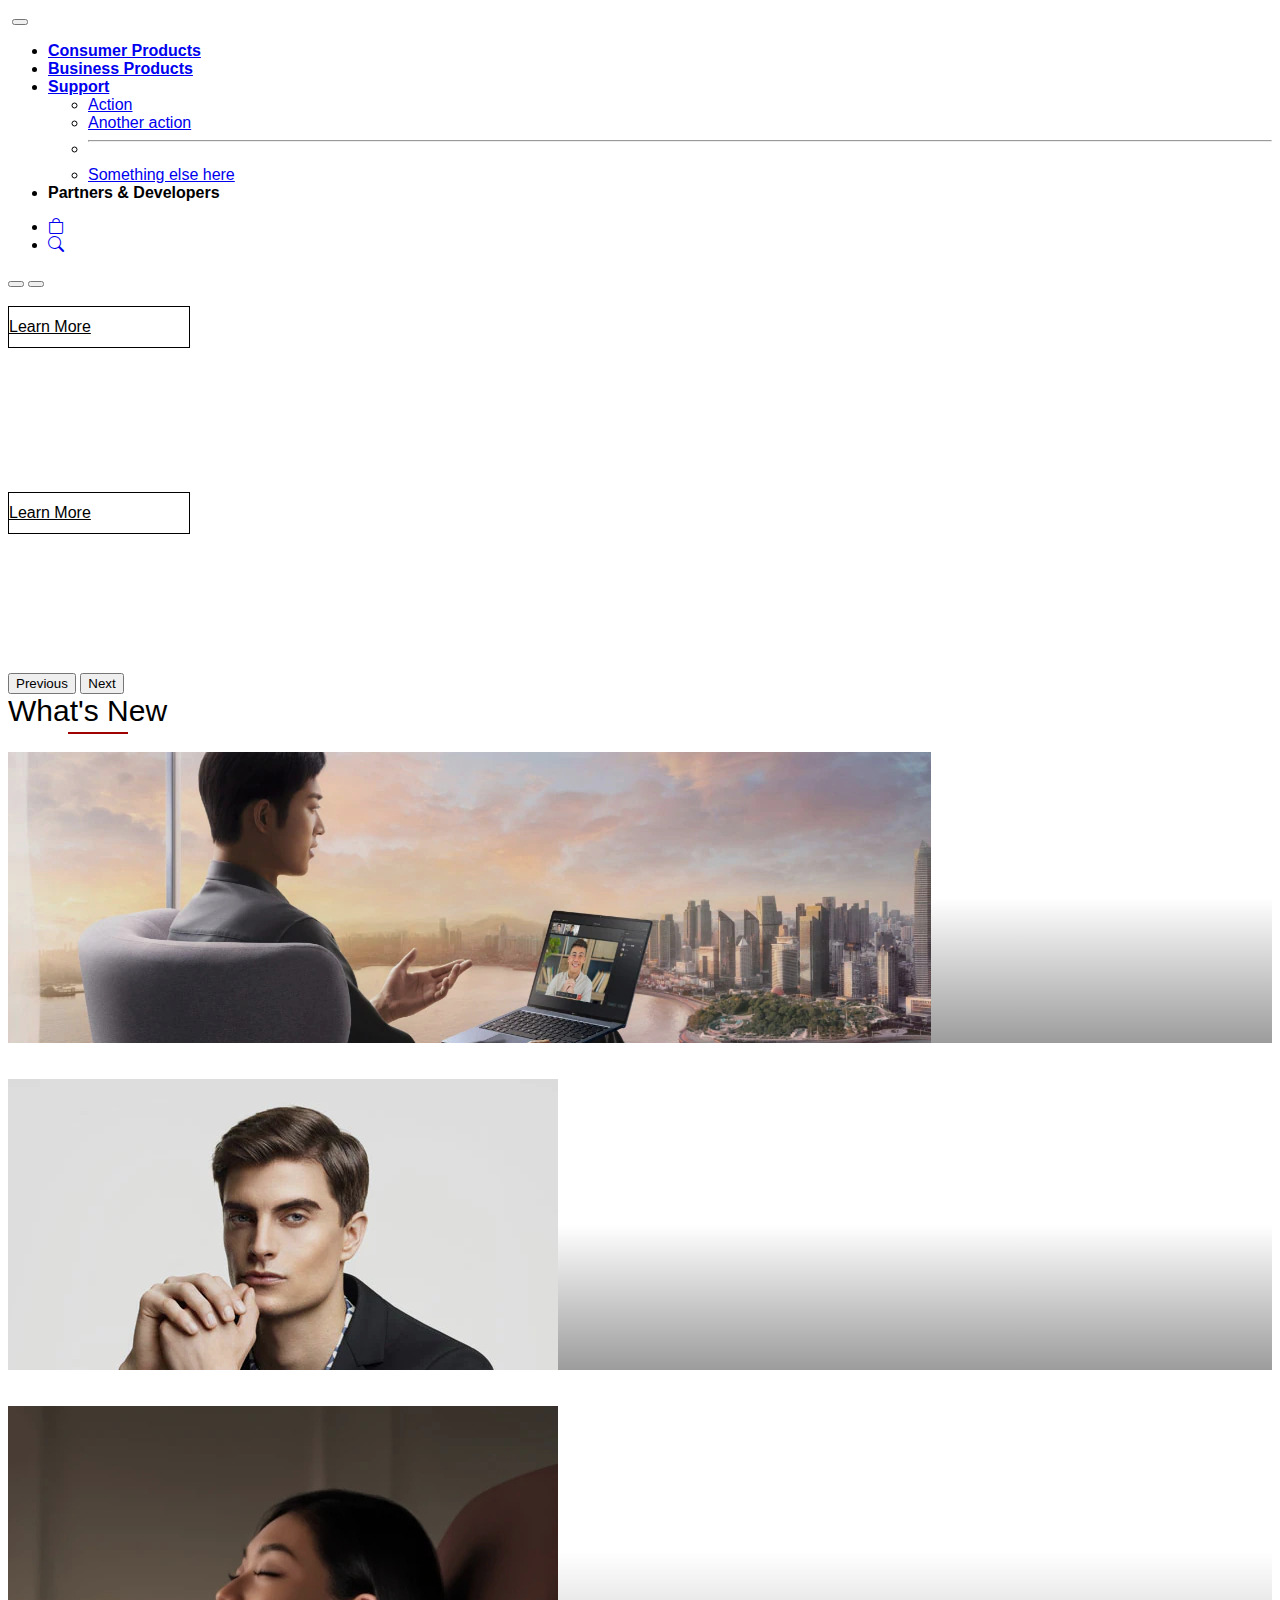
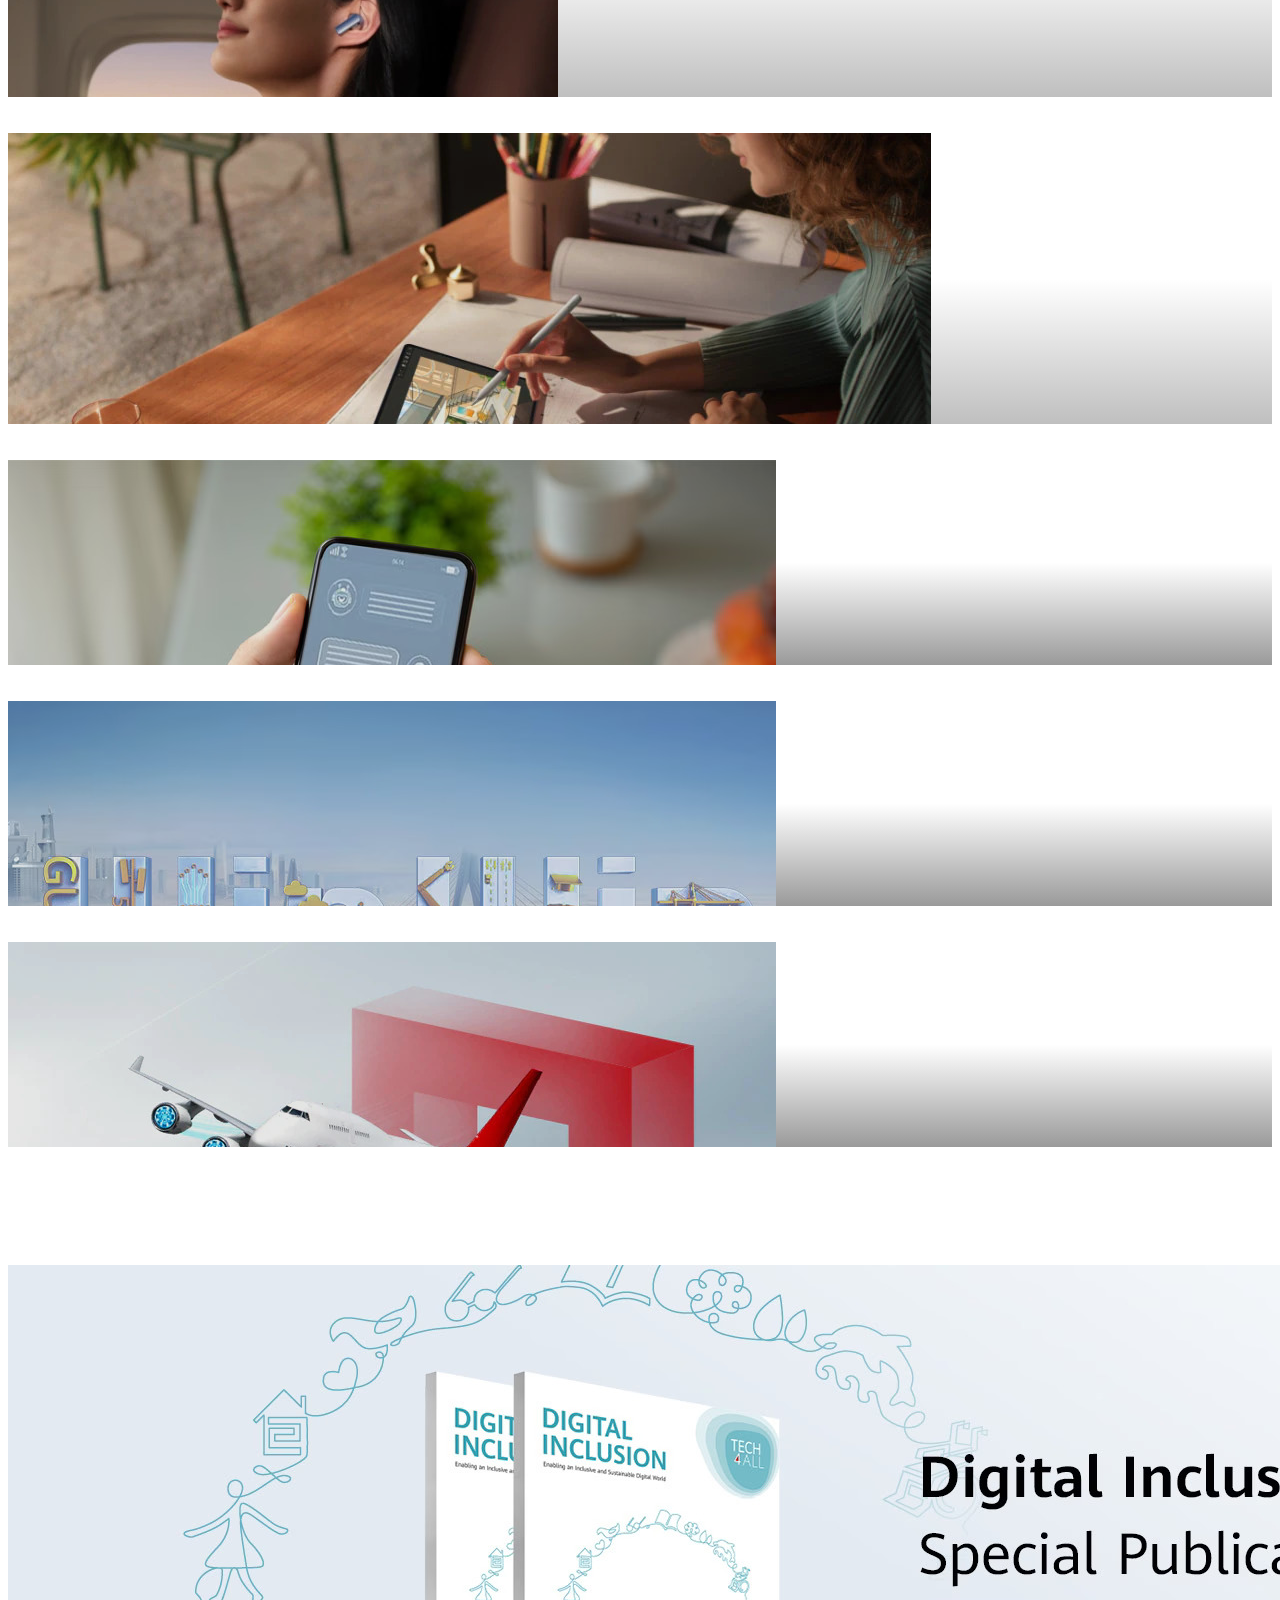
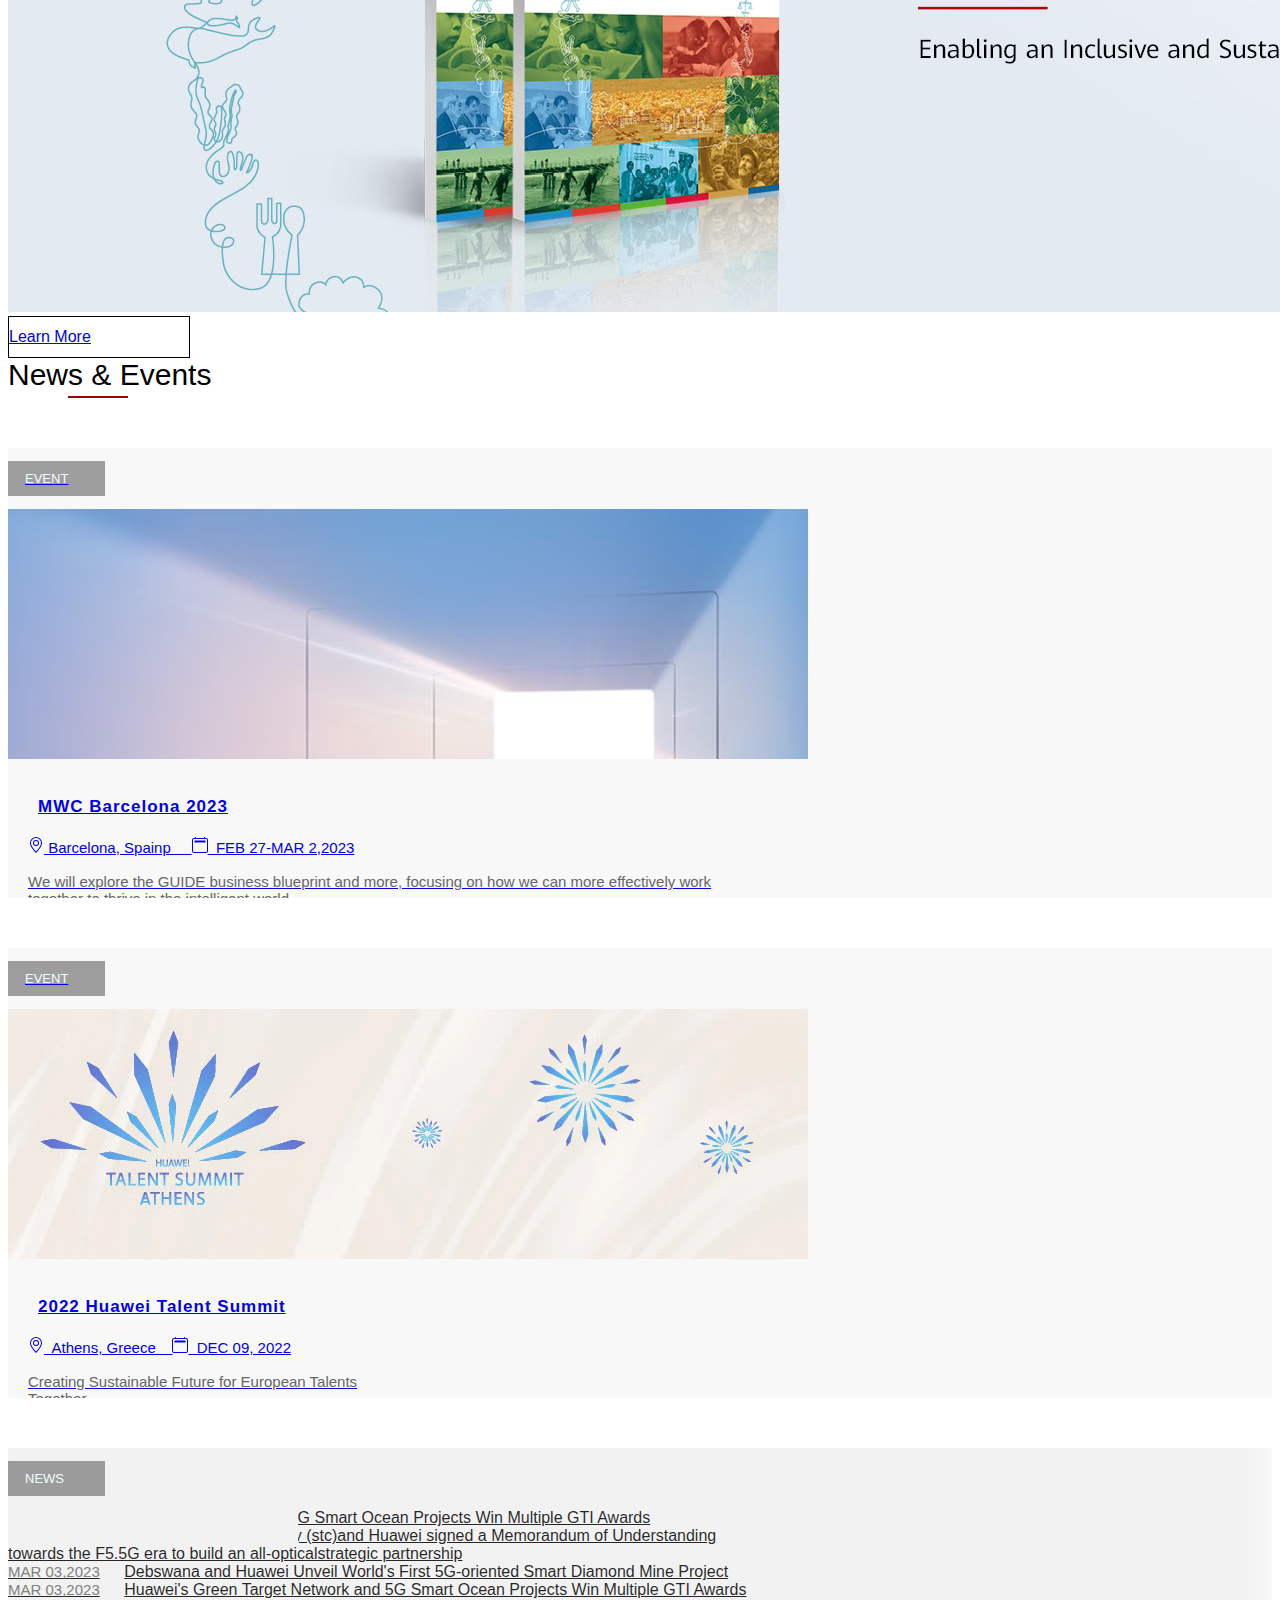
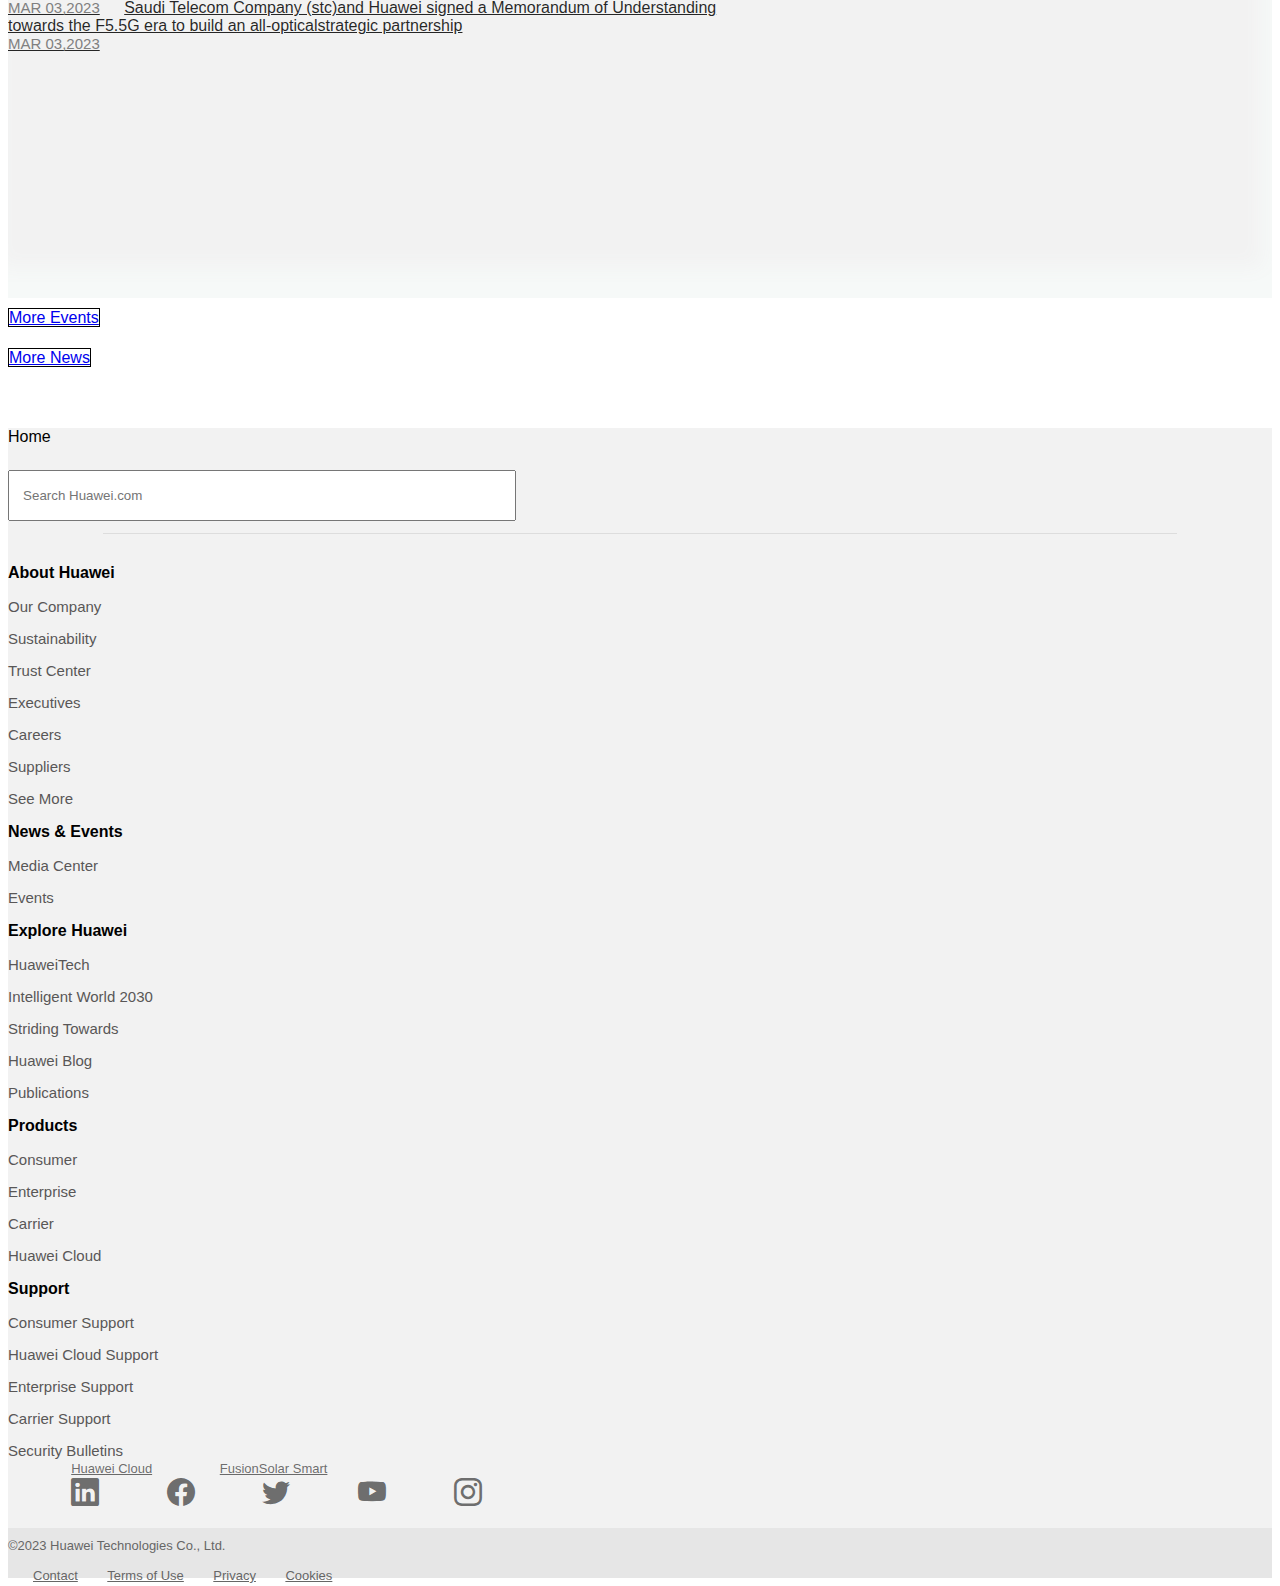
==== commit 80f764f1: "change" ====
--- a/index.html
+++ b/index.html
@@ -5,265 +5,252 @@
     <meta charset="UTF-8">
     <meta http-equiv="X-UA-Compatible" content="IE=edge">
     <meta name="viewport" content="width=device-width, initial-scale=1.0">
-    <title>Document</title>
     <link href="https://cdn.jsdelivr.net/npm/bootstrap@5.3.0-alpha1/dist/css/bootstrap.min.css" rel="stylesheet"
         integrity="sha384-GLhlTQ8iRABdZLl6O3oVMWSktQOp6b7In1Zl3/Jr59b6EGGoI1aFkw7cmDA6j6gD" crossorigin="anonymous">
     <script src="https://cdn.jsdelivr.net/npm/bootstrap@5.3.0-alpha1/dist/js/bootstrap.bundle.min.js"
         integrity="sha384-w76AqPfDkMBDXo30jS1Sgez6pr3x5MlQ1ZAGC+nuZB+EYdgRZgiwxhTBTkF7CXvN"
         crossorigin="anonymous"></script>
     <link rel="stylesheet" href="https://cdn.jsdelivr.net/npm/bootstrap-icons@1.10.3/font/bootstrap-icons.css">
-
     <link rel="stylesheet" href="css/index.css">
+    <link rel="stylesheet" href="css/index-extrasmall.css" media="all and (max-width:991px)">
+    <link rel="stylesheet" href="css/index-lg.css" media="all and (min-width:992px) and (max-width:1399px)">
+    <link rel="stylesheet" href="css/index-xl.css" media="all and (min-width:1400px)">
+    <title>huawei</title>
 </head>
+<!-- ................................................................................................................ -->
 
 <body>
-    <nav class="navbar navbar-expand-lg bg-body-tertiary">
+    <nav class="navbar navbar-expand-xl bg-body-tertiary">
         <div class="container-fluid">
-          <a class="navbar-brand" href="#">Navbar</a>
-          <button class="navbar-toggler" type="button" data-bs-toggle="collapse" data-bs-target="#navbarSupportedContent" aria-controls="navbarSupportedContent" aria-expanded="false" aria-label="Toggle navigation">
-            <span class="navbar-toggler-icon"></span>
-          </button>
-          <div class="collapse navbar-collapse" id="navbarSupportedContent">
-            <ul class="navbar-nav me-auto mb-2 mb-lg-0">
-              <li class="nav-item">
-                <a class="nav-link active" aria-current="page" href="#">Home</a>
-              </li>
-              <li class="nav-item">
-                <a class="nav-link" href="#">Link</a>
-              </li>
-              <li class="nav-item dropdown">
-                <a class="nav-link dropdown-toggle" href="#" role="button" data-bs-toggle="dropdown" aria-expanded="false">
-                  Dropdown
-                </a>
-                <ul class="dropdown-menu">
-                  <li><a class="dropdown-item" href="#">Action</a></li>
-                  <li><a class="dropdown-item" href="#">Another action</a></li>
-                  <li><hr class="dropdown-divider"></li>
-                  <li><a class="dropdown-item" href="#">Something else here</a></li>
+            <a class="navbar-brand nav-icon" href="#"><img src="images/huawei.webp" alt="" class="w-50 ms-xl-5 navbar"></a>
+            <button class="navbar-toggler" type="button" data-bs-toggle="collapse"
+                data-bs-target="#navbarSupportedContent" aria-controls="navbarSupportedContent" aria-expanded="false"
+                aria-label="Toggle navigation">
+                <span class="navbar-toggler-icon"></span>
+            </button>
+            <div class="collapse navbar-collapse" id="navbarSupportedContent">
+                <ul class="mx-auto mb-2 mb-xl-0 navbar-nav">
+                    <li class="nav-item">
+                        <a class="nav-link me-4" aria-current="page" href="#"><strong>Consumer Products</strong></a>
+                    </li>
+                    <li class="nav-item">
+                        <a class="nav-link me-4" href="#"><strong>Business Products</strong></a>
+                    </li>
+                    <li class="nav-item dropdown">
+                        <a class="nav-link dropdown-toggle me-4" href="#" role="button" data-bs-toggle="dropdown"
+                            aria-expanded="false"><strong>Support</strong></a>
+                        <ul class="dropdown-menu">
+                            <li><a class="dropdown-item" href="#">Action</a></li>
+                            <li><a class="dropdown-item" href="#">Another action</a></li>
+                            <li>
+                                <hr class="dropdown-divider">
+                            </li>
+                            <li><a class="dropdown-item" href="#">Something else here</a></li>
+                        </ul>
+                    </li>
+                    <li class="nav-item">
+                        <a class="nav-link me-4"><strong>Partners & Developers</strong></a>
+                    </li>
+                    
                 </ul>
-              </li>
-              <li class="nav-item">
-                <a class="nav-link disabled">Disabled</a>
-              </li>
-            </ul>
-            <ul>
-            <li class="li-nav"><a href="#" class="text-black"><i class="bi bi-bag"></i></a></li>
-            <li class="li-nav"><a href="#" class="text-black"><i class="bi bi-search"></i></a></li>
-            </ul>
-          </div>
-        </div>
-      </nav>
-    <!-- .................................................................................................................................................................... -->
+                <ul class="d-flex">
+                    <li class="li-nav"><a href="#" class="text-black fs-5 me-4"><i class="bi bi-bag"></i></a></li>
+                    <li class="li-nav"><a href="#" class="text-black me-5 fs-5"><i class="bi bi-search"></i></a></li>
+                </ul>
+            </div>
+        </div>
+    </nav>
+    <!-- .......................................................................................................... -->
     <div id="carouselExampleInterval" class="carousel slide" data-bs-ride="carousel">
         <div class="carousel-inner">
+            <div class="carousel-indicators">
+                <button type="button" data-bs-target="#carouselExampleIndicators" data-bs-slide-to="0"
+                    class="active button" aria-current="true" aria-label="Slide 1"></button>
+                <button type="button" data-bs-target="#carouselExampleIndicators" data-bs-slide-to="1"
+                    aria-label="Slide 2" class="button"></button>
+            </div>
             <div class="carousel-item active" data-bs-interval="10000">
-                <!-- <img src="images/full.jpg" class="d-block w-100 mwc" alt="..."> -->
                 <picture>
-                    <source media="(min-width:992px)" srcset="images/spring.avif" class="d-block w-100 mwc">
-                    <img src="images/spring2.avif" alt="" class="d-block w-100 mwc">
+                    <source media="(min-width:992px)" srcset="images/spring.avif" class="d-block w-100">
+                    <img src="images/spring2.avif" alt="" class="d-block w-100">
                 </picture>
-                <div class="carousel-caption d-none d-md-block">
-                    <div class="learn position-relative text-center"><a class="a-learn w-100 d-block text-decoration-none text-black" href="#">Learn More</a></div>
+                <div class="carousel-caption d-md-block">
+                    <div class="position-relative text-center learn"><a
+                            class="w-100 d-block text-decoration-none text-black a-learn" href="#">Learn More</a></div>
                 </div>
             </div>
             <div class="carousel-item" data-bs-interval="2000">
-                <!-- <img src="images/1.webp" class="d-block w-100" alt="..."> -->
                 <picture>
-                    <source media="(min-width:992px)" srcset="images/p60.avif" class="d-block w-100 mwc">
-                    <img src="images/first.avif" alt="" class="d-block w-100 mwc">
+                    <source media="(min-width:992px)" srcset="images/p60.avif" class="d-block w-100">
+                    <img src="images/first.avif" alt="" class="d-block w-100">
                 </picture>
-                <div class="carousel-caption d-none d-md-block">
-                    <div class="learn2 position-relative text-center"><a class="a-learn w-100 d-block text-decoration-none text-black" href="#">Learn More</a></div>
+                <div class="carousel-caption d-md-block">
+                    <div class="position-relative text-center learn2"><a
+                            class="w-100 d-block text-decoration-none text-black a-learn" href="#">Learn More</a></div>
                 </div>
             </div>
         </div>
         <button class="carousel-control-prev" type="button" data-bs-target="#carouselExampleInterval"
             data-bs-slide="prev">
-            <span class="carousel-control-prev-icon" aria-hidden="true"></span>
+            <span class="carousel-control-prev-icon bg-danger text-danger" aria-hidden="true"></span>
             <span class="visually-hidden">Previous</span>
         </button>
         <button class="carousel-control-next" type="button" data-bs-target="#carouselExampleInterval"
             data-bs-slide="next">
-            <span class="carousel-control-next-icon" aria-hidden="true"></span>
+            <span class="carousel-control-next-icon bg-danger text-danger" aria-hidden="true"></span>
             <span class="visually-hidden">Next</span>
         </button>
     </div>
-    <!-- ............................................................................................................................ -->
+    <!-- .................................................................................................. -->
     <div class="container">
         <div class="row">
-            <div class="col-6 offset-5 mt-5 p-0 fw-bold tex1">What's New</div>
-        </div>
-    </div>
-    <!-- ............................................................................................................................... -->
+            <div class="col-5 offset-4 text-center mt-5 p-0 fw-bold tex1">What's New</div>
+        </div>
+    </div>
+    <!-- ....................................................................................................... -->
     <div class="container-lg">
         <div class="row mt-3">
             <div class="col-lg-8 col-12 p-0 pic11">
-                <a href="#" class="a-pics d-block mt-lg-5">
-                    <div class="div1 position-relative p-0">
-                        <!-- <img src="images/metabook.jpg" class="pics position-absolute w-100"> -->
-                        <!-- <picture>
-                    <source media="(min-width:992px)" srcset="images/metabook.jpg" class="pics position-absolute w-100 p-0"> -->
-                    <img src="images/metabook.jpg" alt="" class="pics position-absolute w-100 ">
-                        <!-- </picture> -->
-                        <p class="img-p position-absolute text-white">
+                <a href="#" class="d-block mt-lg-5 a-pics">
+                    <div class="position-relative p-0 div1">
+                        <img src="images/metabook.jpg" alt="" class="position-absolute w-100  pics">
+                        <p class=" position-absolute text-white img-p">
                             PRODUCT<br>
                             <strong>HUAWEI MateBook X Pro</strong><br>
                             <span class="span">See Greatness in Lightness</span><br>
-                        <span class="span2">learn more</span><span class="span1 text-danger"><i class="bi bi-chevron-right"></i></span>
-                        </p>
-                    </div>
-                </a>
-            </div>
-            <!-- ...................................................................................... -->
-            <div id="carouselExampleIndicators" class="carousel slide cars">
-                <div class="carousel-indicators">
-                  <button type="button" data-bs-target="#carouselExampleIndicators" data-bs-slide-to="0" class="active" aria-current="true" aria-label="Slide 1"></button>
-                  <button type="button" data-bs-target="#carouselExampleIndicators" data-bs-slide-to="1" aria-label="Slide 2"></button>
-                  <button type="button" data-bs-target="#carouselExampleIndicators" data-bs-slide-to="2" aria-label="Slide 3"></button>
-                </div>
-                <div class="carousel-inner">
-                  <div class="carousel-item active">
-                    <img src="images/watch2.avif" class="d-block w-100" alt="...">
-                  </div>
-                  <div class="carousel-item">
-                    <img src="images/70.avif" class="d-block w-100" alt="...">
-                  </div>
-                  <div class="carousel-item">
-                    <img src="images/80.avif" class="d-block w-100" alt="...">
-                  </div>
-                </div>
-                <button class="carousel-control-prev" type="button" data-bs-target="#carouselExampleIndicators" data-bs-slide="prev">
-                  <span class="carousel-control-prev-icon" aria-hidden="true"></span>
-                  <span class="visually-hidden">Previous</span>
-                </button>
-                <button class="carousel-control-next" type="button" data-bs-target="#carouselExampleIndicators" data-bs-slide="next">
-                  <span class="carousel-control-next-icon" aria-hidden="true"></span>
-                  <span class="visually-hidden">Next</span>
-                </button>
-              </div>
-            <!-- .......................................................................................................................... -->
-            <div class="col-lg-4  p-0 col-6">
-                <a href="#" class="a-pics d-block mt-lg-5">
-                    <div class="div1 div11 divm w-100 position-relative">
+                            <span class="span2">learn more</span>
+                            <span class="span1 text-danger"><i class="bi bi-chevron-right"></i></span>
+                        </p>
+                    </div>
+                </a>
+            </div>
+            <div class="col-lg-4 p-0 col-6">
+                <a href="#" class=" d-block mt-lg-5 a-pics">
+                    <div class=" w-100 position-relative div1 div11 divm">
                         <picture>
-                            <source media="(min-width:992px)" srcset="images/watch.jpg" class="pics position-absolute w-100 p-0">
-                            <img src="images/10.avif" alt="" class="pics picss position-absolute w-100">
-                                </picture>
-                        <!-- <img src="images/watch.jpg" class="pics position-absolute w-100"> -->
-                        <p class="img-p position-absolute text-white">
+                            <source media="(min-width:992px)" srcset="images/watch.jpg"
+                                class=" position-absolute p-0 pics">
+                            <img src="images/10.avif" alt="" class=" position-absolute w-100 pics picss">
+                        </picture>
+                        <p class=" position-absolute text-white img-p">
                             PRODUCT<br>
                             <strong>HUAWEI Watch GT3 Pro</strong><br>
                             <span class="span">Arm Yourself with Charm</span><br>
-                            <span class="span2">learn more</span><span class="span1 text-danger"><i class="bi bi-chevron-right"></i></span>
+                            <span class="span2">learn more</span><span class=" text-danger span1"><i
+                                    class="bi bi-chevron-right"></i></span>
                         </p>
                     </div>
                 </a>
             </div>
 
             <div class="col-lg-4 col-6 p-0">
-                <a href="#" class="a-pics d-block">
-                    <div class="div2 div22 w-100 position-relative">
-                        <!-- <img src="images/miss.jpg" class="pics position-absolute w-100"> -->
+                <a href="#" class=" d-block a-pics">
+                    <div class=" w-100 position-relative div2 div11">
                         <picture>
-                            <source media="(min-width:992px)" srcset="images/miss.jpg" class="pics position-absolute w-100 p-0">
-                            <img src="images/20.avif" alt="" class="pics position-absolute w-100">
-                                </picture>
-                        <p class="img-p position-absolute text-white">
+                            <source media="(min-width:992px)" srcset="images/miss.jpg"
+                                class=" position-absolute w-100 p-0 pics">
+                            <img src="images/20.avif" alt="" class=" position-absolute w-100 pics">
+                        </picture>
+                        <p class=" position-absolute text-white img-p">
                             PRODUCT<br>
                             <strong>HUAWEI FreeBuds Pro 2</strong><br>
                             <span class="span">Ultra-Hearing Dual Driver, Spares no Details</span><br>
-                            <span class="span2">learn more</span><span class="span1 text-danger"><i class="bi bi-chevron-right"></i></span>
+                            <span class="span2">learn more</span><span class=" text-danger span1"><i
+                                    class="bi bi-chevron-right"></i></span>
                         </p>
                     </div>
                 </a>
             </div>
             <div class="col-lg-8 col-6 p-0">
-                <a href="#" class="a-pics d-block">
-                    <div class="div2 div22 w-100 position-relative">
-                        <!-- <img src="images/matepad.jpg" class="pics position-absolute w-100"> -->
+                <a href="#" class=" d-block a-pics ">
+                    <div class=" w-100 position-relative div2 div11">
                         <picture>
-                            <source media="(min-width:992px)" srcset="images/matepad.jpg" class="pics position-absolute w-100 p-0">
-                            <img src="images/30.avif" alt="" class="pics position-absolute w-100">
-                                </picture>
-                        <p class="img-p position-absolute text-white">PRODUCT<br>
+                            <source media="(min-width:992px)" srcset="images/matepad.jpg"
+                                class=" position-absolute w-100 p-0 pics">
+                            <img src="images/30.avif" alt="" class=" position-absolute w-100 pics">
+                        </picture>
+                        <p class=" position-absolute text-white img-p">PRODUCT<br>
                             <strong>HUAWEI Metepad Pro 11</strong><br>
                             <span class="span"> Powerful Productivity in Thinness</span><br>
-                            <span class="span2">learn more</span><span class="span1 text-danger"><i class="bi bi-chevron-right"></i></span>
+                            <span class="span2">learn more</span><span class="text-danger span1"><i
+                                    class="bi bi-chevron-right"></i></span>
                         </p>
                     </div>
                 </a>
             </div>
             <div class="col-lg-4 col-6 p-0">
-                <a href="#" class="a-pics d-block">
-                    <div class="div3 w-100 position-relative">
-                        <!-- <img src="images/phone.jpg" class="pics position-absolute w-100"> -->
+                <a href="#" class=" d-block a-pics">
+                    <div class=" w-100 position-relative div3 div11">
                         <picture>
-                            <source media="(min-width:992px)" srcset="images/phone.jpg" class="pics position-absolute w-100 p-0">
-                            <img src="images/40.avif" alt="" class="pics position-absolute w-100">
-                                </picture>
-                        <p class="img-p position-absolute text-white">HuaweiTech<br>
-                            <strong>ChatGPT Might be the Killer App Operators Are Waiting for</strong><br>
-                            <span class="span2">learn more</span><span class="span1 text-danger"><i class="bi bi-chevron-right"></i></span>
+                            <source media="(min-width:992px)" srcset="images/phone.jpg"
+                                class=" position-absolute w-100 p-0 pics">
+                            <img src="images/40.avif" alt="" class=" position-absolute w-100 pics">
+                        </picture>
+                        <p class=" position-absolute text-white img-p">HuaweiTech<br>
+                            <strong>ChatGPT Might be the Killer App Operators Are</strong><br>
+                            <span class="span2">learn more</span><span class=" text-danger span1"><i
+                                    class="bi bi-chevron-right"></i></span>
                         </p>
                     </div>
                 </a>
             </div>
             <div class="col-4 p-0 div-h">
-                <a href="#" class="a-pics d-block">
-                    <div class="div3 div22 w-100 position-relative"><img src="images/winwin.jpg" class="pics position-absolute w-100">
-                        <p class="img-p position-absolute text-white">Winwin<br>
+                <a href="#" class=" d-block a-pics">
+                    <div class=" w-100 position-relative div3 div11"><img src="images/winwin.jpg"
+                            class=" position-absolute w-100 pics">
+                        <p class=" position-absolute text-white img-p">Winwin<br>
                             <strong>Seize the Moment: Accelerating 5G Prosperity</strong><br>
-                            <span class="span2">learn more</span><span class="span1 text-danger"><i class="bi bi-chevron-right"></i></span>
+                            <span class="span2">learn more</span><span class="text-danger span1"><i
+                                    class="bi bi-chevron-right"></i></span>
                         </p>
                     </div>
                 </a>
             </div>
             <div class="col-4 p-0 div-h">
-                <a href="#" class="a-pics d-block">
-                    <div class="div3 w-100 position-relative"><img src="images/air.jpg" class="pics position-absolute w-100">
-                        <p class="img-p position-absolute text-white">INDUSTRY UPDATES<br>
+                <a href="#" class=" d-block a-pics">
+                    <div class=" w-100 position-relative div3"><img src="images/air.jpg"
+                            class=" position-absolute w-100 pics">
+                        <p class=" position-absolute text-white img-p">INDUSTRY UPDATES<br>
                             <strong>Huawei Datacom Named a Leader in the 2022 Gartner</strong><br>
-                            <span class="span2">learn more</span><span class="span1 text-danger"><i class="bi bi-chevron-right"></i></span>
-                        </p>
-                    </div>
-                </a>
-            </div>
-        </div>
-    </div>
-    </div>
-    <!-- ....................................................................................................................... -->
-   
-    <!-- ................................................................................................................................................................... -->
-    <div class="container-fluide">
+                            <span class="span2">learn more</span><span class=" text-danger span1"><i
+                                    class="bi bi-chevron-right"></i></span>
+                        </p>
+                    </div>
+                </a>
+            </div>
+        </div>
+    </div>
+    </div>
+    <!-- ............................................................................................................................. -->
+    <div class="container-fluid">
         <div class="row">
             <div class="col-12">
-                <!-- <img src="images/tech.jpg" class="w-100 pic-tech position-relative"> -->
                 <picture>
-                    <source media="(min-width:992px)" srcset="images/tech.jpg" class="w-100 pic-tech position-relative">
-                    <img src="images/moraba.avif" alt="" class="w-100 pic-tech position-relative">
-                        </picture>
-                <a href="#" class="tech-a d-block text-black position-absolute">
-                    <div class="tech-div position-absolute text-center">Learn More</div>
-                </a></div>
-        </div>
-    </div>
-    <!-- .................................................................................................................................................................... -->
-
+                    <source media="(min-width:992px)" srcset="images/tech.jpg"
+                        class=" w-100 position-relative pic-tech">
+                    <img src="images/moraba.avif" alt="" class="w-100 position-relative pic-tech">
+                </picture>
+                <a href="#" class=" d-block text-black position-absolute">
+                    <div class=" position-absolute text-center tech-div">Learn More</div>
+                </a>
+            </div>
+        </div>
+    </div>
+    <!-- ............................................................................................................ -->
     <div class="container">
         <div class="row">
-            <div class="col-6 offset-5 mt-5 p-0 fw-bold tex1">News & Events</div>
-        </div>
-    </div>
-    <!-- .................................................................................................................................................................... -->
-
+            <div class="col-6 offset-3 mt-5 p-0 fw-bold text-center tex1">News & Events</div>
+        </div>
+    </div>
+    <!-- .......................................................................................................... -->
     <div class="container-lg">
         <div class="row">
             <div class="col-lg-4 col-12"><a href="#" class="text-decoration-none">
-                    <div class="box-end w-100">
-                        <p class="event1 position-absolute">EVENT</p>
-                        <div class="overflow w-100 text-primary h-50"><img src="images/event1.jpg" alt="" class="w-100 pic-end"></div>
-                        <p class="strong-p"><strong class="strong-1 text-black">MWC Barcelona 2023</strong></p>
-                        <p class="p-1 text-black"><svg xmlns="http://www.w3.org/2000/svg" width="16" height="16"
+                    <div class=" w-100 box-end">
+                        <p class=" position-absolute event1">EVENT</p>
+                        <div class=" w-100 text-primary h-50 overflow"><img src="images/event1.jpg" alt="" class="w-100 pic-end"></div>
+                        <p class="strong-p"><strong class=" text-black strong-1">MWC Barcelona 2023</strong></p>
+                        <p class="text-black p-1"><svg xmlns="http://www.w3.org/2000/svg" width="16" height="16"
                                 fill="currentColor" class="bi bi-geo-alt" viewBox="0 0 16 16">
                                 <path
                                     d="M12.166 8.94c-.524 1.062-1.234 2.12-1.96 3.07A31.493 31.493 0 0 1 8 14.58a31.481 31.481 0 0 1-2.206-2.57c-.726-.95-1.436-2.008-1.96-3.07C3.304 7.867 3 6.862 3 6a5 5 0 0 1 10 0c0 .862-.305 1.867-.834 2.94zM8 16s6-5.686 6-10A6 6 0 0 0 2 6c0 4.314 6 10 6 10z" />
@@ -283,10 +270,11 @@
                 </a></div>
             <div class="col-lg-4 col-12"><a href="#" class="text-decoration-none">
                     <div class="box-end w-100">
-                        <p class="event1 position-absolute">EVENT</p>
-                        <div class="overflow w-100 text-primary h-50"><img src="images/event2.jpg" alt="" class="w-100 pic-end"></div>
-                        <p class="strong-p"><strong class="strong-1 text-black">2022 Huawei Talent Summit</strong></p>
-                        <p class="p-1 text-black"><svg xmlns="http://www.w3.org/2000/svg" width="16" height="16"
+                        <p class="position-absolute event1 ">EVENT</p>
+                        <div class=" w-100 text-primary h-50 overflow"><img src="images/event2.jpg" alt=""
+                                class="w-100 pic-end"></div>
+                        <p class="strong-p"><strong class=" text-black strong-1">2022 Huawei Talent Summit</strong></p>
+                        <p class=" text-black p-1"><svg xmlns="http://www.w3.org/2000/svg" width="16" height="16"
                                 fill="currentColor" class="bi bi-geo-alt" viewBox="0 0 16 16">
                                 <path
                                     d="M12.166 8.94c-.524 1.062-1.234 2.12-1.96 3.07A31.493 31.493 0 0 1 8 14.58a31.481 31.481 0 0 1-2.206-2.57c-.726-.95-1.436-2.008-1.96-3.07C3.304 7.867 3 6.862 3 6a5 5 0 0 1 10 0c0 .862-.305 1.867-.834 2.94zM8 16s6-5.686 6-10A6 6 0 0 0 2 6c0 4.314 6 10 6 10z" />
@@ -303,42 +291,53 @@
                         </p>
                     </div>
                 </a></div>
-                <div class="col-lg-4 col-12">
-                    
-                    
-                <div class="div-end"><div class="div-new"></div><p class="event1 position-absolute d-block">NEWS</p>
-                    <a href="#" class="text fw-bold text-decoration-none d-block mt-5"> Huawei's Green Target Network and 5G Smart Ocean
-                        Projects Win Multiple GTI Awards <br><span class="fw-normal fs-xxl-6 span-mar">MAR 03,2023</span></a>
-                    
-                        <a href="#" class="text fw-bold text-decoration-none d-block">Saudi Telecom Company (stc)and Huawei signed a Memorandum of
-                        Understanding<br>towards the F5.5G era to build an all-opticalstrategic partnership<br><span class="fw-normal fs-xxl-6 span-mar">MAR 03,2023</span></a>
-                   
-                    <a href="#" class="text fw-bold text-decoration-none d-block">Debswana and Huawei Unveil World's First 5G-oriented Smart Diamond Mine
+            <div class="col-lg-4 col-12">
+                <div class="div-end">
+                    <p class=" position-absolute d-block event1">NEWS</p>
+                    <div class="div-new"></div>
+                    <a href="#" class="fw-bold text-decoration-none d-block mt-5 text"> Huawei's Green Target Network
+                        and 5G Smart Ocean
+                        Projects Win Multiple GTI Awards <br><span class="fw-normal fs-xxl-6 span-mar">MAR
+                            03,2023</span></a>
+
+                    <a href="#" class="fw-bold text-decoration-none d-block text ">Saudi Telecom Company (stc)and Huawei
+                        signed a Memorandum of
+                        Understanding<br>towards the F5.5G era to build an all-opticalstrategic partnership<br><span
+                            class="fw-normal fs-xxl-6 span-mar">MAR 03,2023</span></a>
+
+                    <a href="#" class="fw-bold text-decoration-none d-block text ">Debswana and Huawei Unveil World's
+                        First 5G-oriented Smart Diamond Mine
                         Project<br><span class="fw-normal fs-xxl-6 span-mar">MAR 03,2023</span></a>
-                    
-                    <a href="#" class="text fw-bold text-decoration-none d-block"> Huawei's Green Target Network and 5G Smart Ocean Projects Win Multiple
+
+                    <a href="#" class="fw-bold text-decoration-none d-block text "> Huawei's Green Target Network and 5G
+                        Smart Ocean Projects Win Multiple
                         GTI Awards<br><span class="fw-normal fs-xxl-6 span-mar">MAR 03,2023</span></a>
-                        <a href="#" class="text fw-bold text-decoration-none d-block">Saudi Telecom Company (stc)and Huawei signed a Memorandum of
-                         Understanding<br>towards the F5.5G era to build an all-opticalstrategic partnership<br><span class="fw-normal fs-xxl-6 span-mar">MAR 03,2023<span><a>
-                </div>
-            </div>
-        </div>
-    </div>
-    <!-- .................................................................................................................................................................... -->
+                    <a href="#" class="fw-bold text-decoration-none d-block text ">Saudi Telecom Company (stc)and Huawei
+                        signed a Memorandum of
+                        Understanding<br>towards the F5.5G era to build an all-opticalstrategic partnership<br><span
+                            class="fw-normal fs-xxl-6 span-mar">MAR 03,2023<span><a>
+                </div>
+            </div>
+        </div>
+    </div>
+    <!-- ......................................................................................................................................................... -->
     <div class="container">
         <div class="row">
-            <div class="col-lg-2 col-3 offset-lg-4 offset-3"><a href="#" class="more text-center d-block text-decoration-none text-black">More Events</a></div>
-            <div class="col-lg-2 col-3"><a href="#" class="more text-center d-block text-decoration-none text-black">More News</a></div>
-        </div>
-    </div>
-    <!-- .................................................................................................................................................................... -->
+            <div class="col-lg-2 col-4 offset-lg-4 offset-2">
+                <a href="#"class=" text-center d-block text-decoration-none text-black more">More Events</a></div>
+            <div class="col-lg-2 col-4">
+                <a href="#"class=" text-center d-block text-decoration-none text-black more">More News</a></div>
+        </div>
+    </div>
+    <!-- ................................................................................................................. -->
     <div class="end w-100">
         <div class="container-lg">
             <div class="row">
                 <div class="col-7 mt-4 text-secondary home">Home</div>
                 <div class="col-lg-4 col-12">
                     <div class="search">
-                        <form action="#" id="form"><input type=text class="fw-bold text-black text-decoration-none d-block w-100 input" name="search"
+                        <form action="#" id="form"><input type=text
+                                class="fw-bold text-black text-decoration-none d-block w-100 input" name="search"
                                 placeholder=" &nbsp; Search Huawei.com">
                             </input></form>
                     </div>
@@ -346,59 +345,125 @@
             </div>
         </div>
         <div class="hr"></div>
-        <!-- .......................................................................................................................... -->
+        <!-- .................................................................................................................. -->
+        <!-- <div class="accordion accordion-flush hide2" id="accordionFlushExample">
+            <div class="accordion-item">
+                <h2 class="accordion-header">
+                    <button class="accordion-button collapsed drawer" type="button" data-bs-toggle="collapse"
+                        data-bs-target="#flush-collapseOne" aria-expanded="false" aria-controls="flush-collapseOne">
+                        About Huawei
+                    </button>
+                </h2>
+                <div id="flush-collapseOne" class="accordion-collapse collapse" data-bs-parent="#accordionFlushExample">
+                    <div class="accordion-body drawer">
+                        <ul class="list-group list-group-flush">
+                            <li class="list-group-item drawer"><a href="#" class="list"> Our Company </a></li>
+                            <li class="list-group-item drawer"><a href="#" class="list"> Sustainability </a></li>
+                            <li class="list-group-item drawer"><a href="#" class="list">Trust Center </a></li>
+                            <li class="list-group-item drawer"><a href="#" class="list">Executives </a></li>
+                            <li class="list-group-item drawer"><a href="#" class="list">Careers </a></li>
+                            <li class="list-group-item drawer"><a href="#" class="list">Suppliers </a></li>
+                            <li class="list-group-item drawer"><a href="#" class="list">See More </a></li>
+                        </ul>
+                    </div>
+                </div>
+            </div>
+            <div class="accordion-item">
+                <h2 class="accordion-header">
+                    <button class="accordion-button collapsed drawer" type="button" data-bs-toggle="collapse"
+                        data-bs-target="#flush-collapseTwo" aria-expanded="false" aria-controls="flush-collapseTwo">
+                        News & Events
+                    </button>
+                </h2>
+                <div id="flush-collapseTwo" class="accordion-collapse collapse drawer"
+                    data-bs-parent="#accordionFlushExample">
+                    <div class="accordion-body">
+                        <ul class="list-group list-group-flush drawer">
+                            <li class="list-group-item drawer"><a href="#" class="list"> Media Center </a></li>
+                            <li class="list-group-item drawer"><a href="#" class="list"> Events </a></li>
+                        </ul>
+                    </div>
+                </div>
+            </div>
+            <div class="accordion-item">
+                <h2 class="accordion-header">
+                    <button class="accordion-button collapsed drawer" type="button" data-bs-toggle="collapse"
+                        data-bs-target="#flush-collapseThree" aria-expanded="false" aria-controls="flush-collapseThree">
+                        Explore Huawei
+                    </button>
+                </h2>
+                <div id="flush-collapseThree" class="accordion-collapse collapse drawer"
+                    data-bs-parent="#accordionFlushExample">
+                    <div class="accordion-body">
+                        <ul class="list-group list-group-flush drawer">
+                            <li class="list-group-item drawer"><a href="#" class="list"> HuaweiTech </a></li>
+                            <li class="list-group-item drawer"><a href="#" class="list"> Intelligent World 2030 </a>
+                            </li>
+                            <li class="list-group-item drawer"><a href="#" class="list">Striding Towards</a></li>
+                            <li class="list-group-item drawer"><a href="#" class="list">Huawei Blog</a></li>
+                            <li class="list-group-item drawer"><a href="#" class="list">Publications</a></li>
+                        </ul>
+                    </div>
+                </div>
+            </div>
+        </div> -->
         <div class="accordion accordion-flush hide2" id="accordionFlushExample">
             <div class="accordion-item">
               <h2 class="accordion-header">
-                <button class="accordion-button collapsed drawer" type="button" data-bs-toggle="collapse" data-bs-target="#flush-collapseOne" aria-expanded="false" aria-controls="flush-collapseOne">
-                    About Huawei
+                <button class="accordion-button collapsed back-drawer border" type="button" data-bs-toggle="collapse" data-bs-target="#flush-collapseOne" aria-expanded="false" aria-controls="flush-collapseOne">
+                    <strong>About Huawei</strong>
                 </button>
               </h2>
-              <div id="flush-collapseOne" class="accordion-collapse collapse" data-bs-parent="#accordionFlushExample">
-                <div class="accordion-body drawer"><ul class="list-group list-group-flush">
-                    <li class="list-group-item drawer"><a href="#" class="list"> Our Company </a></li>
-                    <li class="list-group-item drawer"><a href="#" class="list"> Sustainability </a></li>
-                    <li class="list-group-item drawer"><a href="#" class="list">Trust Center </a></li>
-                    <li class="list-group-item drawer"><a href="#" class="list">Executives </a></li>
-                    <li class="list-group-item drawer"><a href="#" class="list">Careers </a></li>
-                    <li class="list-group-item drawer"><a href="#" class="list">Suppliers </a></li>
-                    <li class="list-group-item drawer"><a href="#" class="list">See More </a></li>
-                  </ul></div>
+              <div id="flush-collapseOne" class="accordion-collapse collapse back-drawer" data-bs-parent="#accordionFlushExample">
+                <div class="accordion-body">
+                    <ul class="list-group list-group-flush">
+                        <li class="list-group-item drawer"><a href="#" class="list"> Our Company </a></li>
+                        <li class="list-group-item drawer"><a href="#" class="list"> Sustainability </a></li>
+                        <li class="list-group-item drawer"><a href="#" class="list">Trust Center </a></li>
+                        <li class="list-group-item drawer"><a href="#" class="list">Executives </a></li>
+                        <li class="list-group-item drawer"><a href="#" class="list">Careers </a></li>
+                        <li class="list-group-item drawer"><a href="#" class="list">Suppliers </a></li>
+                        <li class="list-group-item drawer"><a href="#" class="list">See More </a></li>
+                    </ul>
+                </div>
               </div>
             </div>
             <div class="accordion-item">
               <h2 class="accordion-header">
-                <button class="accordion-button collapsed drawer" type="button" data-bs-toggle="collapse" data-bs-target="#flush-collapseTwo" aria-expanded="false" aria-controls="flush-collapseTwo">
-                    News & Events
+                <button class="accordion-button collapsed back-drawer" type="button" data-bs-toggle="collapse" data-bs-target="#flush-collapseTwo" aria-expanded="false" aria-controls="flush-collapseTwo">
+                    <strong>News & Events</strong>
                 </button>
               </h2>
-              <div id="flush-collapseTwo" class="accordion-collapse collapse drawer" data-bs-parent="#accordionFlushExample">
-                <div class="accordion-body"><ul class="list-group list-group-flush drawer">
-                    <li class="list-group-item drawer"><a href="#" class="list"> Media Center </a></li>
-                    <li class="list-group-item drawer"><a href="#" class="list">  Events </a></li>
-                  </ul></div>
+              <div id="flush-collapseTwo" class="accordion-collapse collapse back-drawer" data-bs-parent="#accordionFlushExample">
+                <div class="accordion-body">
+                    <ul class="list-group list-group-flush drawer">
+                        <li class="list-group-item drawer"><a href="#" class="list"> Media Center </a></li>
+                        <li class="list-group-item drawer"><a href="#" class="list"> Events </a></li>
+                    </ul>
+                </div>
               </div>
             </div>
             <div class="accordion-item">
               <h2 class="accordion-header">
-                <button class="accordion-button collapsed drawer" type="button" data-bs-toggle="collapse" data-bs-target="#flush-collapseThree" aria-expanded="false" aria-controls="flush-collapseThree">
-                    Explore Huawei 
+                <button class="accordion-button collapsed back-drawer border" type="button" data-bs-toggle="collapse" data-bs-target="#flush-collapseThree" aria-expanded="false" aria-controls="flush-collapseThree">
+                    <strong>Explore Huawei</strong>
                 </button>
               </h2>
-              <div id="flush-collapseThree" class="accordion-collapse collapse drawer" data-bs-parent="#accordionFlushExample">
-                <div class="accordion-body"><ul class="list-group list-group-flush drawer">
-                    <li class="list-group-item drawer"><a href="#" class="list"> HuaweiTech </a></li>
-                    <li class="list-group-item drawer"><a href="#" class="list"> Intelligent World 2030  </a></li>
-                    <li class="list-group-item drawer"><a href="#" class="list">Striding Towards</a></li>
-                    <li class="list-group-item drawer"><a href="#" class="list">Huawei Blog</a></li>
-                    <li class="list-group-item drawer"><a href="#" class="list">Publications</a></li>
-                  </ul></div>
+              <div id="flush-collapseThree" class="accordion-collapse collapse back-drawer" data-bs-parent="#accordionFlushExample">
+                <div class="accordion-body">
+                    <ul class="list-group list-group-flush drawer">
+                        <li class="list-group-item drawer"><a href="#" class="list"> HuaweiTech </a></li>
+                        <li class="list-group-item drawer"><a href="#" class="list"> Intelligent World 2030 </a>
+                        </li>
+                        <li class="list-group-item drawer"><a href="#" class="list">Striding Towards</a></li>
+                        <li class="list-group-item drawer"><a href="#" class="list">Huawei Blog</a></li>
+                        <li class="list-group-item drawer"><a href="#" class="list">Publications</a></li>
+                    </ul>
+                </div>
               </div>
             </div>
           </div>
-        <!-- ............................................................................................ -->
-      
-        <!-- ............................................................................................... -->
+        <!-- ................................................................................................................................ -->
         <div class="container">
             <div class="row">
                 <div class="col hide">
@@ -440,37 +505,42 @@
                     <a href="#" class="list">Carrier Support</a>
                     <a href="#" class="list">Security Bulletins</a>
                 </div>
-                <div class="hr2 mt-lg-5"></div>
-                <!-- ................................................................................................................................................. -->
+                <!-- <div class="hr2 mt-lg-5"></div> -->
+                <!-- ................................................................................................................ -->
                 <div class="container-lg">
                     <div class="row">
-                        <div class="col-lg-3 col-6 offset-3 offset-lg-0"><a href="#" class="icont text-decoration-none">Huawei Cloud</a><a href="#"
-                        class="icont text-decoration-none ms-3">FusionSolar Smart</a></div>
-                        <div class="col offset-lg-6 offset-3 insta">
-                            <a href="#" class="icons text-decoration-none"><i class="bi bi-linkedin"></i></a>
-                            <a href="#" class="icons text-decoration-none"><i class="bi bi-facebook"></i></a>
-                            <a href="#" class="icons text-decoration-none"><i class="bi bi-twitter"></i></a>
-                            <a href="#" class="icons text-decoration-none"><i class="bi bi-youtube"></i></a>
-                            <a href="#" class="icons text-decoration-none"><i class="bi bi-instagram"></i></a>
+                        <div class="col-lg col-12 offset-lg-0 text-center mt-5">
+                                <a href="#"class="text-decoration-none icont">Huawei Cloud</a>
+                                <a href="#"class="text-decoration-none ms-3 icont">FusionSolar Smart</a>
+                            </div>
+                        <div class="col offset-lg-6 text-center insta">
+                            <a href="#" class="text-decoration-none ms-0 icons"><i class="bi bi-linkedin"></i></a>
+                            <a href="#" class="text-decoration-none icons"><i class="bi bi-facebook"></i></a>
+                            <a href="#" class="text-decoration-none icons"><i class="bi bi-twitter"></i></a>
+                            <a href="#" class="text-decoration-none icons"><i class="bi bi-youtube"></i></a>
+                            <a href="#" class="text-decoration-none icons"><i class="bi bi-instagram"></i></a>
                         </div>
-                    </div> 
-                </div>
-            </div>
-        </div>
-    <div class="container-fluide">
-        <div class="row">
-            <div class="col">
-                <div class="gray">
-                    <div class="d-lg-flex justify-content-center footer">
-                    <p class="p-end d-flex justify-content-center fs-xxl-6">©2023 Huawei Technologies Co., Ltd.</p>
-                        <a href="#" class="a-end text-decoration-none">Contact</a>
-                        <a href="#" class="a-end text-decoration-none">Terms of Use</a>
-                        <a href="#" class="a-end text-decoration-none">Privacy</a>
-                        <a href="#" class="a-end text-decoration-none">Cookies</a>
-                    </div>
-                </div>
-            </div>
-        </div>
-    </div>
+                    </div>
+                </div>
+            </div>
+        </div>
+        <div class="container-fluid">
+            <div class="row">
+                <div class="col">
+                    <div class="gray">
+                        <div class="d-lg-flex justify-content-center footer">
+                            <p class="d-flex justify-content-center fs-xxl-6 p-end">©2023 Huawei Technologies Co., Ltd.
+                            </p>
+                            <a href="#" class="text-decoration-none a-end">Contact</a>
+                            <a href="#" class="text-decoration-none a-end">Terms of Use</a>
+                            <a href="#" class="text-decoration-none a-end">Privacy</a>
+                            <a href="#" class="text-decoration-none a-end">Cookies</a>
+                        </div>
+                    </div>
+                </div>
+            </div>
+        </div>
+        <!-- ........................................................................................................................... -->
 </body>
+
 </html>